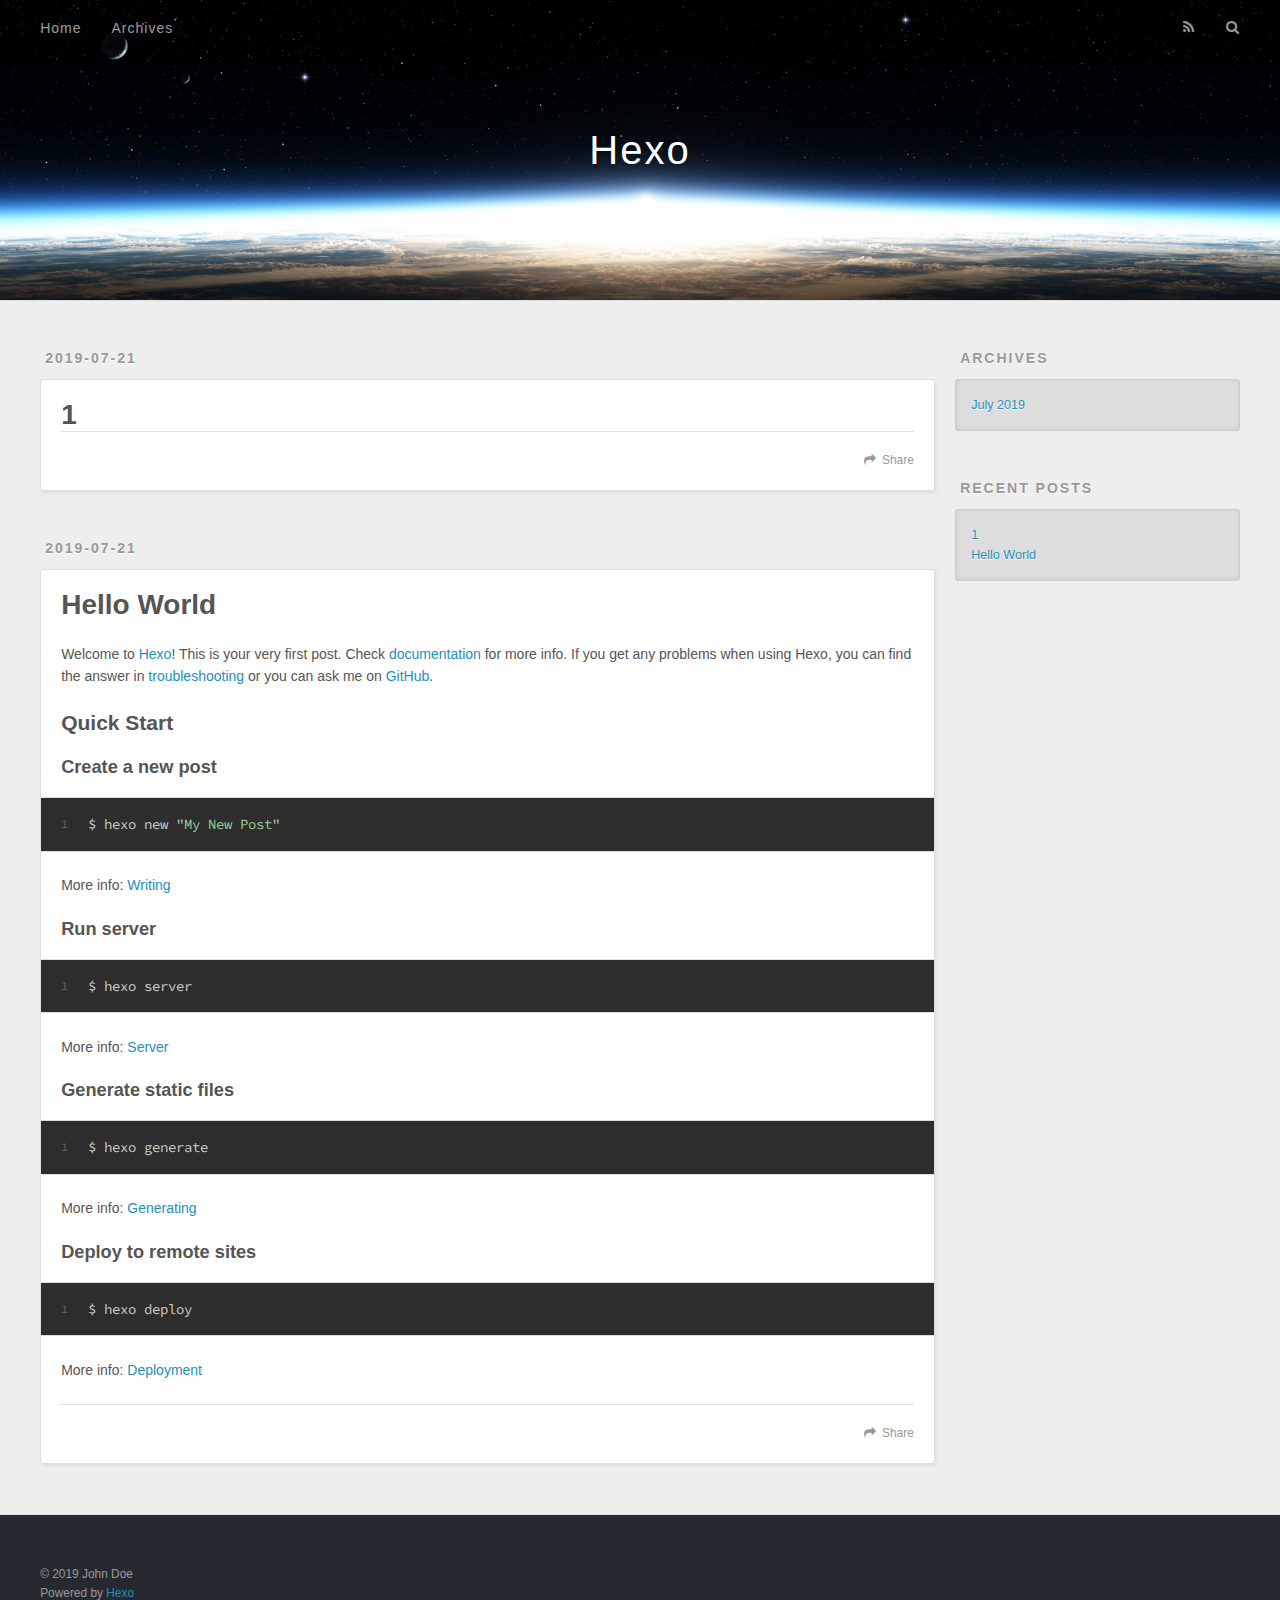
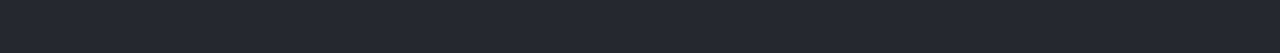
==== index.html @ 584a08cf "Site updated: 2019-07-21 16:31:45" ====
<!DOCTYPE html>
<html>
<head><meta name="generator" content="Hexo 3.9.0">
  <meta charset="utf-8">
  

  
  <title>Hexo</title>
  <meta name="viewport" content="width=device-width, initial-scale=1, maximum-scale=1">
  <meta property="og:type" content="website">
<meta property="og:title" content="Hexo">
<meta property="og:url" content="http://yoursite.com/index.html">
<meta property="og:site_name" content="Hexo">
<meta property="og:locale" content="default">
<meta name="twitter:card" content="summary">
<meta name="twitter:title" content="Hexo">
  
    <link rel="alternate" href="/atom.xml" title="Hexo" type="application/atom+xml">
  
  
    <link rel="icon" href="/favicon.png">
  
  
    <link href="//fonts.googleapis.com/css?family=Source+Code+Pro" rel="stylesheet" type="text/css">
  
  <link rel="stylesheet" href="/css/style.css">
</head>
</html>
<body>
  <div id="container">
    <div id="wrap">
      <header id="header">
  <div id="banner"></div>
  <div id="header-outer" class="outer">
    <div id="header-title" class="inner">
      <h1 id="logo-wrap">
        <a href="/" id="logo">Hexo</a>
      </h1>
      
    </div>
    <div id="header-inner" class="inner">
      <nav id="main-nav">
        <a id="main-nav-toggle" class="nav-icon"></a>
        
          <a class="main-nav-link" href="/">Home</a>
        
          <a class="main-nav-link" href="/archives">Archives</a>
        
      </nav>
      <nav id="sub-nav">
        
          <a id="nav-rss-link" class="nav-icon" href="/atom.xml" title="RSS Feed"></a>
        
        <a id="nav-search-btn" class="nav-icon" title="Search"></a>
      </nav>
      <div id="search-form-wrap">
        <form action="//google.com/search" method="get" accept-charset="UTF-8" class="search-form"><input type="search" name="q" class="search-form-input" placeholder="Search"><button type="submit" class="search-form-submit">&#xF002;</button><input type="hidden" name="sitesearch" value="http://yoursite.com"></form>
      </div>
    </div>
  </div>
</header>
      <div class="outer">
        <section id="main">
  
    <article id="post-1" class="article article-type-post" itemscope itemprop="blogPost">
  <div class="article-meta">
    <a href="/2019/07/21/1/" class="article-date">
  <time datetime="2019-07-21T07:38:34.000Z" itemprop="datePublished">2019-07-21</time>
</a>
    
  </div>
  <div class="article-inner">
    
    
      <header class="article-header">
        
  
    <h1 itemprop="name">
      <a class="article-title" href="/2019/07/21/1/">1</a>
    </h1>
  

      </header>
    
    <div class="article-entry" itemprop="articleBody">
      
        
      
    </div>
    <footer class="article-footer">
      <a data-url="http://yoursite.com/2019/07/21/1/" data-id="cjycpcwv50001m0vakihiy2eo" class="article-share-link">Share</a>
      
      
    </footer>
  </div>
  
</article>


  
    <article id="post-hello-world" class="article article-type-post" itemscope itemprop="blogPost">
  <div class="article-meta">
    <a href="/2019/07/21/hello-world/" class="article-date">
  <time datetime="2019-07-21T07:32:04.967Z" itemprop="datePublished">2019-07-21</time>
</a>
    
  </div>
  <div class="article-inner">
    
    
      <header class="article-header">
        
  
    <h1 itemprop="name">
      <a class="article-title" href="/2019/07/21/hello-world/">Hello World</a>
    </h1>
  

      </header>
    
    <div class="article-entry" itemprop="articleBody">
      
        <p>Welcome to <a href="https://hexo.io/" target="_blank" rel="noopener">Hexo</a>! This is your very first post. Check <a href="https://hexo.io/docs/" target="_blank" rel="noopener">documentation</a> for more info. If you get any problems when using Hexo, you can find the answer in <a href="https://hexo.io/docs/troubleshooting.html" target="_blank" rel="noopener">troubleshooting</a> or you can ask me on <a href="https://github.com/hexojs/hexo/issues" target="_blank" rel="noopener">GitHub</a>.</p>
<h2 id="Quick-Start"><a href="#Quick-Start" class="headerlink" title="Quick Start"></a>Quick Start</h2><h3 id="Create-a-new-post"><a href="#Create-a-new-post" class="headerlink" title="Create a new post"></a>Create a new post</h3><figure class="highlight bash"><table><tr><td class="gutter"><pre><span class="line">1</span><br></pre></td><td class="code"><pre><span class="line">$ hexo new <span class="string">"My New Post"</span></span><br></pre></td></tr></table></figure>

<p>More info: <a href="https://hexo.io/docs/writing.html" target="_blank" rel="noopener">Writing</a></p>
<h3 id="Run-server"><a href="#Run-server" class="headerlink" title="Run server"></a>Run server</h3><figure class="highlight bash"><table><tr><td class="gutter"><pre><span class="line">1</span><br></pre></td><td class="code"><pre><span class="line">$ hexo server</span><br></pre></td></tr></table></figure>

<p>More info: <a href="https://hexo.io/docs/server.html" target="_blank" rel="noopener">Server</a></p>
<h3 id="Generate-static-files"><a href="#Generate-static-files" class="headerlink" title="Generate static files"></a>Generate static files</h3><figure class="highlight bash"><table><tr><td class="gutter"><pre><span class="line">1</span><br></pre></td><td class="code"><pre><span class="line">$ hexo generate</span><br></pre></td></tr></table></figure>

<p>More info: <a href="https://hexo.io/docs/generating.html" target="_blank" rel="noopener">Generating</a></p>
<h3 id="Deploy-to-remote-sites"><a href="#Deploy-to-remote-sites" class="headerlink" title="Deploy to remote sites"></a>Deploy to remote sites</h3><figure class="highlight bash"><table><tr><td class="gutter"><pre><span class="line">1</span><br></pre></td><td class="code"><pre><span class="line">$ hexo deploy</span><br></pre></td></tr></table></figure>

<p>More info: <a href="https://hexo.io/docs/deployment.html" target="_blank" rel="noopener">Deployment</a></p>

      
    </div>
    <footer class="article-footer">
      <a data-url="http://yoursite.com/2019/07/21/hello-world/" data-id="cjycpcwuy0000m0va5mi8rbsn" class="article-share-link">Share</a>
      
      
    </footer>
  </div>
  
</article>


  


</section>
        
          <aside id="sidebar">
  
    

  
    

  
    
  
    
  <div class="widget-wrap">
    <h3 class="widget-title">Archives</h3>
    <div class="widget">
      <ul class="archive-list"><li class="archive-list-item"><a class="archive-list-link" href="/archives/2019/07/">July 2019</a></li></ul>
    </div>
  </div>


  
    
  <div class="widget-wrap">
    <h3 class="widget-title">Recent Posts</h3>
    <div class="widget">
      <ul>
        
          <li>
            <a href="/2019/07/21/1/">1</a>
          </li>
        
          <li>
            <a href="/2019/07/21/hello-world/">Hello World</a>
          </li>
        
      </ul>
    </div>
  </div>

  
</aside>
        
      </div>
      <footer id="footer">
  
  <div class="outer">
    <div id="footer-info" class="inner">
      &copy; 2019 John Doe<br>
      Powered by <a href="http://hexo.io/" target="_blank">Hexo</a>
    </div>
  </div>
</footer>
    </div>
    <nav id="mobile-nav">
  
    <a href="/" class="mobile-nav-link">Home</a>
  
    <a href="/archives" class="mobile-nav-link">Archives</a>
  
</nav>
    

<script src="//ajax.googleapis.com/ajax/libs/jquery/2.0.3/jquery.min.js"></script>


  <link rel="stylesheet" href="/fancybox/jquery.fancybox.css">
  <script src="/fancybox/jquery.fancybox.pack.js"></script>


<script src="/js/script.js"></script>



  </div>
</body>
</html>
---- css/style.css ----
body {
  width: 100%;
}
body:before,
body:after {
  content: "";
  display: table;
}
body:after {
  clear: both;
}
html,
body,
div,
span,
applet,
object,
iframe,
h1,
h2,
h3,
h4,
h5,
h6,
p,
blockquote,
pre,
a,
abbr,
acronym,
address,
big,
cite,
code,
del,
dfn,
em,
img,
ins,
kbd,
q,
s,
samp,
small,
strike,
strong,
sub,
sup,
tt,
var,
dl,
dt,
dd,
ol,
ul,
li,
fieldset,
form,
label,
legend,
table,
caption,
tbody,
tfoot,
thead,
tr,
th,
td {
  margin: 0;
  padding: 0;
  border: 0;
  outline: 0;
  font-weight: inherit;
  font-style: inherit;
  font-family: inherit;
  font-size: 100%;
  vertical-align: baseline;
}
body {
  line-height: 1;
  color: #000;
  background: #fff;
}
ol,
ul {
  list-style: none;
}
table {
  border-collapse: separate;
  border-spacing: 0;
  vertical-align: middle;
}
caption,
th,
td {
  text-align: left;
  font-weight: normal;
  vertical-align: middle;
}
a img {
  border: none;
}
input,
button {
  margin: 0;
  padding: 0;
}
input::-moz-focus-inner,
button::-moz-focus-inner {
  border: 0;
  padding: 0;
}
@font-face {
  font-family: FontAwesome;
  font-style: normal;
  font-weight: normal;
  src: url("fonts/fontawesome-webfont.eot?v=#4.0.3");
  src: url("fonts/fontawesome-webfont.eot?#iefix&v=#4.0.3") format("embedded-opentype"), url("fonts/fontawesome-webfont.woff?v=#4.0.3") format("woff"), url("fonts/fontawesome-webfont.ttf?v=#4.0.3") format("truetype"), url("fonts/fontawesome-webfont.svg#fontawesomeregular?v=#4.0.3") format("svg");
}
html,
body,
#container {
  height: 100%;
}
body {
  background: #eee;
  font: 14px -apple-system, BlinkMacSystemFont, "Segoe UI", "Roboto", "Oxygen", "Ubuntu", "Cantarell", "Fira Sans", "Droid Sans", "Helvetica Neue", sans-serif;
  -webkit-text-size-adjust: 100%;
}
.outer {
  max-width: 1220px;
  margin: 0 auto;
  padding: 0 20px;
}
.outer:before,
.outer:after {
  content: "";
  display: table;
}
.outer:after {
  clear: both;
}
.inner {
  display: inline;
  float: left;
  width: 98.33333333333333%;
  margin: 0 0.833333333333333%;
}
.left,
.alignleft {
  float: left;
}
.right,
.alignright {
  float: right;
}
.clear {
  clear: both;
}
#container {
  position: relative;
}
.mobile-nav-on {
  overflow: hidden;
}
#wrap {
  height: 100%;
  width: 100%;
  position: absolute;
  top: 0;
  left: 0;
  -webkit-transition: 0.2s ease-out;
  -moz-transition: 0.2s ease-out;
  -ms-transition: 0.2s ease-out;
  transition: 0.2s ease-out;
  z-index: 1;
  background: #eee;
}
.mobile-nav-on #wrap {
  left: 280px;
}
@media screen and (min-width: 768px) {
  #main {
    display: inline;
    float: left;
    width: 73.33333333333333%;
    margin: 0 0.833333333333333%;
  }
}
.article-date,
.article-category-link,
.archive-year,
.widget-title {
  text-decoration: none;
  text-transform: uppercase;
  letter-spacing: 2px;
  color: #999;
  margin-bottom: 1em;
  margin-left: 5px;
  line-height: 1em;
  text-shadow: 0 1px #fff;
  font-weight: bold;
}
.article-inner,
.archive-article-inner {
  background: #fff;
  -webkit-box-shadow: 1px 2px 3px #ddd;
  box-shadow: 1px 2px 3px #ddd;
  border: 1px solid #ddd;
  border-radius: 3px;
}
.article-entry h1,
.widget h1 {
  font-size: 2em;
}
.article-entry h2,
.widget h2 {
  font-size: 1.5em;
}
.article-entry h3,
.widget h3 {
  font-size: 1.3em;
}
.article-entry h4,
.widget h4 {
  font-size: 1.2em;
}
.article-entry h5,
.widget h5 {
  font-size: 1em;
}
.article-entry h6,
.widget h6 {
  font-size: 1em;
  color: #999;
}
.article-entry hr,
.widget hr {
  border: 1px dashed #ddd;
}
.article-entry strong,
.widget strong {
  font-weight: bold;
}
.article-entry em,
.widget em,
.article-entry cite,
.widget cite {
  font-style: italic;
}
.article-entry sup,
.widget sup,
.article-entry sub,
.widget sub {
  font-size: 0.75em;
  line-height: 0;
  position: relative;
  vertical-align: baseline;
}
.article-entry sup,
.widget sup {
  top: -0.5em;
}
.article-entry sub,
.widget sub {
  bottom: -0.2em;
}
.article-entry small,
.widget small {
  font-size: 0.85em;
}
.article-entry acronym,
.widget acronym,
.article-entry abbr,
.widget abbr {
  border-bottom: 1px dotted;
}
.article-entry ul,
.widget ul,
.article-entry ol,
.widget ol,
.article-entry dl,
.widget dl {
  margin: 0 20px;
  line-height: 1.6em;
}
.article-entry ul ul,
.widget ul ul,
.article-entry ol ul,
.widget ol ul,
.article-entry ul ol,
.widget ul ol,
.article-entry ol ol,
.widget ol ol {
  margin-top: 0;
  margin-bottom: 0;
}
.article-entry ul,
.widget ul {
  list-style: disc;
}
.article-entry ol,
.widget ol {
  list-style: decimal;
}
.article-entry dt,
.widget dt {
  font-weight: bold;
}
#header {
  height: 300px;
  position: relative;
  border-bottom: 1px solid #ddd;
}
#header:before,
#header:after {
  content: "";
  position: absolute;
  left: 0;
  right: 0;
  height: 40px;
}
#header:before {
  top: 0;
  background: -webkit-linear-gradient(rgba(0,0,0,0.2), transparent);
  background: -moz-linear-gradient(rgba(0,0,0,0.2), transparent);
  background: -ms-linear-gradient(rgba(0,0,0,0.2), transparent);
  background: linear-gradient(rgba(0,0,0,0.2), transparent);
}
#header:after {
  bottom: 0;
  background: -webkit-linear-gradient(transparent, rgba(0,0,0,0.2));
  background: -moz-linear-gradient(transparent, rgba(0,0,0,0.2));
  background: -ms-linear-gradient(transparent, rgba(0,0,0,0.2));
  background: linear-gradient(transparent, rgba(0,0,0,0.2));
}
#header-outer {
  height: 100%;
  position: relative;
}
#header-inner {
  position: relative;
  overflow: hidden;
}
#banner {
  position: absolute;
  top: 0;
  left: 0;
  width: 100%;
  height: 100%;
  background: url("images/banner.jpg") center #000;
  -webkit-background-size: cover;
  -moz-background-size: cover;
  background-size: cover;
  z-index: -1;
}
#header-title {
  text-align: center;
  height: 40px;
  position: absolute;
  top: 50%;
  left: 0;
  margin-top: -20px;
}
#logo,
#subtitle {
  text-decoration: none;
  color: #fff;
  font-weight: 300;
  text-shadow: 0 1px 4px rgba(0,0,0,0.3);
}
#logo {
  font-size: 40px;
  line-height: 40px;
  letter-spacing: 2px;
}
#subtitle {
  font-size: 16px;
  line-height: 16px;
  letter-spacing: 1px;
}
#subtitle-wrap {
  margin-top: 16px;
}
#main-nav {
  float: left;
  margin-left: -15px;
}
.nav-icon,
.main-nav-link {
  float: left;
  color: #fff;
  opacity: 0.6;
  text-decoration: none;
  text-shadow: 0 1px rgba(0,0,0,0.2);
  -webkit-transition: opacity 0.2s;
  -moz-transition: opacity 0.2s;
  -ms-transition: opacity 0.2s;
  transition: opacity 0.2s;
  display: block;
  padding: 20px 15px;
}
.nav-icon:hover,
.main-nav-link:hover {
  opacity: 1;
}
.nav-icon {
  font-family: FontAwesome;
  text-align: center;
  font-size: 14px;
  width: 14px;
  height: 14px;
  padding: 20px 15px;
  position: relative;
  cursor: pointer;
}
.main-nav-link {
  font-weight: 300;
  letter-spacing: 1px;
}
@media screen and (max-width: 479px) {
  .main-nav-link {
    display: none;
  }
}
#main-nav-toggle {
  display: none;
}
#main-nav-toggle:before {
  content: "\f0c9";
}
@media screen and (max-width: 479px) {
  #main-nav-toggle {
    display: block;
  }
}
#sub-nav {
  float: right;
  margin-right: -15px;
}
#nav-rss-link:before {
  content: "\f09e";
}
#nav-search-btn:before {
  content: "\f002";
}
#search-form-wrap {
  position: absolute;
  top: 15px;
  width: 150px;
  height: 30px;
  right: -150px;
  opacity: 0;
  -webkit-transition: 0.2s ease-out;
  -moz-transition: 0.2s ease-out;
  -ms-transition: 0.2s ease-out;
  transition: 0.2s ease-out;
}
#search-form-wrap.on {
  opacity: 1;
  right: 0;
}
@media screen and (max-width: 479px) {
  #search-form-wrap {
    width: 100%;
    right: -100%;
  }
}
.search-form {
  position: absolute;
  top: 0;
  left: 0;
  right: 0;
  background: #fff;
  padding: 5px 15px;
  border-radius: 15px;
  -webkit-box-shadow: 0 0 10px rgba(0,0,0,0.3);
  box-shadow: 0 0 10px rgba(0,0,0,0.3);
}
.search-form-input {
  border: none;
  background: none;
  color: #555;
  width: 100%;
  font: 13px -apple-system, BlinkMacSystemFont, "Segoe UI", "Roboto", "Oxygen", "Ubuntu", "Cantarell", "Fira Sans", "Droid Sans", "Helvetica Neue", sans-serif;
  outline: none;
}
.search-form-input::-webkit-search-results-decoration,
.search-form-input::-webkit-search-cancel-button {
  -webkit-appearance: none;
}
.search-form-submit {
  position: absolute;
  top: 50%;
  right: 10px;
  margin-top: -7px;
  font: 13px FontAwesome;
  border: none;
  background: none;
  color: #bbb;
  cursor: pointer;
}
.search-form-submit:hover,
.search-form-submit:focus {
  color: #777;
}
.article {
  margin: 50px 0;
}
.article-inner {
  overflow: hidden;
}
.article-meta:before,
.article-meta:after {
  content: "";
  display: table;
}
.article-meta:after {
  clear: both;
}
.article-date {
  float: left;
}
.article-category {
  float: left;
  line-height: 1em;
  color: #ccc;
  text-shadow: 0 1px #fff;
  margin-left: 8px;
}
.article-category:before {
  content: "\2022";
}
.article-category-link {
  margin: 0 12px 1em;
}
.article-header {
  padding: 20px 20px 0;
}
.article-title {
  text-decoration: none;
  font-size: 2em;
  font-weight: bold;
  color: #555;
  line-height: 1.1em;
  -webkit-transition: color 0.2s;
  -moz-transition: color 0.2s;
  -ms-transition: color 0.2s;
  transition: color 0.2s;
}
a.article-title:hover {
  color: #258fb8;
}
.article-entry {
  color: #555;
  padding: 0 20px;
}
.article-entry:before,
.article-entry:after {
  content: "";
  display: table;
}
.article-entry:after {
  clear: both;
}
.article-entry p,
.article-entry table {
  line-height: 1.6em;
  margin: 1.6em 0;
}
.article-entry h1,
.article-entry h2,
.article-entry h3,
.article-entry h4,
.article-entry h5,
.article-entry h6 {
  font-weight: bold;
}
.article-entry h1,
.article-entry h2,
.article-entry h3,
.article-entry h4,
.article-entry h5,
.article-entry h6 {
  line-height: 1.1em;
  margin: 1.1em 0;
}
.article-entry a {
  color: #258fb8;
  text-decoration: none;
}
.article-entry a:hover {
  text-decoration: underline;
}
.article-entry ul,
.article-entry ol,
.article-entry dl {
  margin-top: 1.6em;
  margin-bottom: 1.6em;
}
.article-entry img,
.article-entry video {
  max-width: 100%;
  height: auto;
  display: block;
  margin: auto;
}
.article-entry iframe {
  border: none;
}
.article-entry table {
  width: 100%;
  border-collapse: collapse;
  border-spacing: 0;
}
.article-entry th {
  font-weight: bold;
  border-bottom: 3px solid #ddd;
  padding-bottom: 0.5em;
}
.article-entry td {
  border-bottom: 1px solid #ddd;
  padding: 10px 0;
}
.article-entry blockquote {
  font-family: Georgia, "Times New Roman", serif;
  font-size: 1.4em;
  margin: 1.6em 20px;
  text-align: center;
}
.article-entry blockquote footer {
  font-size: 14px;
  margin: 1.6em 0;
  font-family: -apple-system, BlinkMacSystemFont, "Segoe UI", "Roboto", "Oxygen", "Ubuntu", "Cantarell", "Fira Sans", "Droid Sans", "Helvetica Neue", sans-serif;
}
.article-entry blockquote footer cite:before {
  content: "—";
  padding: 0 0.5em;
}
.article-entry .pullquote {
  text-align: left;
  width: 45%;
  margin: 0;
}
.article-entry .pullquote.left {
  margin-left: 0.5em;
  margin-right: 1em;
}
.article-entry .pullquote.right {
  margin-right: 0.5em;
  margin-left: 1em;
}
.article-entry .caption {
  color: #999;
  display: block;
  font-size: 0.9em;
  margin-top: 0.5em;
  position: relative;
  text-align: center;
}
.article-entry .video-container {
  position: relative;
  padding-top: 56.25%;
  height: 0;
  overflow: hidden;
}
.article-entry .video-container iframe,
.article-entry .video-container object,
.article-entry .video-container embed {
  position: absolute;
  top: 0;
  left: 0;
  width: 100%;
  height: 100%;
  margin-top: 0;
}
.article-more-link a {
  display: inline-block;
  line-height: 1em;
  padding: 6px 15px;
  border-radius: 15px;
  background: #eee;
  color: #999;
  text-shadow: 0 1px #fff;
  text-decoration: none;
}
.article-more-link a:hover {
  background: #258fb8;
  color: #fff;
  text-decoration: none;
  text-shadow: 0 1px #1e7293;
}
.article-footer {
  font-size: 0.85em;
  line-height: 1.6em;
  border-top: 1px solid #ddd;
  padding-top: 1.6em;
  margin: 0 20px 20px;
}
.article-footer:before,
.article-footer:after {
  content: "";
  display: table;
}
.article-footer:after {
  clear: both;
}
.article-footer a {
  color: #999;
  text-decoration: none;
}
.article-footer a:hover {
  color: #555;
}
.article-tag-list-item {
  float: left;
  margin-right: 10px;
}
.article-tag-list-link:before {
  content: "#";
}
.article-comment-link {
  float: right;
}
.article-comment-link:before {
  content: "\f075";
  font-family: FontAwesome;
  padding-right: 8px;
}
.article-share-link {
  cursor: pointer;
  float: right;
  margin-left: 20px;
}
.article-share-link:before {
  content: "\f064";
  font-family: FontAwesome;
  padding-right: 6px;
}
#article-nav {
  position: relative;
}
#article-nav:before,
#article-nav:after {
  content: "";
  display: table;
}
#article-nav:after {
  clear: both;
}
@media screen and (min-width: 768px) {
  #article-nav {
    margin: 50px 0;
  }
  #article-nav:before {
    width: 8px;
    height: 8px;
    position: absolute;
    top: 50%;
    left: 50%;
    margin-top: -4px;
    margin-left: -4px;
    content: "";
    border-radius: 50%;
    background: #ddd;
    -webkit-box-shadow: 0 1px 2px #fff;
    box-shadow: 0 1px 2px #fff;
  }
}
.article-nav-link-wrap {
  text-decoration: none;
  text-shadow: 0 1px #fff;
  color: #999;
  -webkit-box-sizing: border-box;
  -moz-box-sizing: border-box;
  box-sizing: border-box;
  margin-top: 50px;
  text-align: center;
  display: block;
}
.article-nav-link-wrap:hover {
  color: #555;
}
@media screen and (min-width: 768px) {
  .article-nav-link-wrap {
    width: 50%;
    margin-top: 0;
  }
}
@media screen and (min-width: 768px) {
  #article-nav-newer {
    float: left;
    text-align: right;
    padding-right: 20px;
  }
}
@media screen and (min-width: 768px) {
  #article-nav-older {
    float: right;
    text-align: left;
    padding-left: 20px;
  }
}
.article-nav-caption {
  text-transform: uppercase;
  letter-spacing: 2px;
  color: #ddd;
  line-height: 1em;
  font-weight: bold;
}
#article-nav-newer .article-nav-caption {
  margin-right: -2px;
}
.article-nav-title {
  font-size: 0.85em;
  line-height: 1.6em;
  margin-top: 0.5em;
}
.article-share-box {
  position: absolute;
  display: none;
  background: #fff;
  -webkit-box-shadow: 1px 2px 10px rgba(0,0,0,0.2);
  box-shadow: 1px 2px 10px rgba(0,0,0,0.2);
  border-radius: 3px;
  margin-left: -145px;
  overflow: hidden;
  z-index: 1;
}
.article-share-box.on {
  display: block;
}
.article-share-input {
  width: 100%;
  background: none;
  -webkit-box-sizing: border-box;
  -moz-box-sizing: border-box;
  box-sizing: border-box;
  font: 14px -apple-system, BlinkMacSystemFont, "Segoe UI", "Roboto", "Oxygen", "Ubuntu", "Cantarell", "Fira Sans", "Droid Sans", "Helvetica Neue", sans-serif;
  padding: 0 15px;
  color: #555;
  outline: none;
  border: 1px solid #ddd;
  border-radius: 3px 3px 0 0;
  height: 36px;
  line-height: 36px;
}
.article-share-links {
  background: #eee;
}
.article-share-links:before,
.article-share-links:after {
  content: "";
  display: table;
}
.article-share-links:after {
  clear: both;
}
.article-share-twitter,
.article-share-facebook,
.article-share-pinterest,
.article-share-google {
  width: 50px;
  height: 36px;
  display: block;
  float: left;
  position: relative;
  color: #999;
  text-shadow: 0 1px #fff;
}
.article-share-twitter:before,
.article-share-facebook:before,
.article-share-pinterest:before,
.article-share-google:before {
  font-size: 20px;
  font-family: FontAwesome;
  width: 20px;
  height: 20px;
  position: absolute;
  top: 50%;
  left: 50%;
  margin-top: -10px;
  margin-left: -10px;
  text-align: center;
}
.article-share-twitter:hover,
.article-share-facebook:hover,
.article-share-pinterest:hover,
.article-share-google:hover {
  color: #fff;
}
.article-share-twitter:before {
  content: "\f099";
}
.article-share-twitter:hover {
  background: #00aced;
  text-shadow: 0 1px #008abe;
}
.article-share-facebook:before {
  content: "\f09a";
}
.article-share-facebook:hover {
  background: #3b5998;
  text-shadow: 0 1px #2f477a;
}
.article-share-pinterest:before {
  content: "\f0d2";
}
.article-share-pinterest:hover {
  background: #cb2027;
  text-shadow: 0 1px #a21a1f;
}
.article-share-google:before {
  content: "\f0d5";
}
.article-share-google:hover {
  background: #dd4b39;
  text-shadow: 0 1px #be3221;
}
.article-gallery {
  background: #000;
  position: relative;
}
.article-gallery-photos {
  position: relative;
  overflow: hidden;
}
.article-gallery-img {
  display: none;
  max-width: 100%;
}
.article-gallery-img:first-child {
  display: block;
}
.article-gallery-img.loaded {
  position: absolute;
  display: block;
}
.article-gallery-img img {
  display: block;
  max-width: 100%;
  margin: 0 auto;
}
#comments {
  background: #fff;
  -webkit-box-shadow: 1px 2px 3px #ddd;
  box-shadow: 1px 2px 3px #ddd;
  padding: 20px;
  border: 1px solid #ddd;
  border-radius: 3px;
  margin: 50px 0;
}
#comments a {
  color: #258fb8;
}
.archives-wrap {
  margin: 50px 0;
}
.archives:before,
.archives:after {
  content: "";
  display: table;
}
.archives:after {
  clear: both;
}
.archive-year-wrap {
  margin-bottom: 1em;
}
.archives {
  -webkit-column-gap: 10px;
  -moz-column-gap: 10px;
  column-gap: 10px;
}
@media screen and (min-width: 480px) and (max-width: 767px) {
  .archives {
    -webkit-column-count: 2;
    -moz-column-count: 2;
    column-count: 2;
  }
}
@media screen and (min-width: 768px) {
  .archives {
    -webkit-column-count: 3;
    -moz-column-count: 3;
    column-count: 3;
  }
}
.archive-article {
  -webkit-column-break-inside: avoid;
  page-break-inside: avoid;
  overflow: hidden;
  break-inside: avoid-column;
}
.archive-article-inner {
  padding: 10px;
  margin-bottom: 15px;
}
.archive-article-title {
  text-decoration: none;
  font-weight: bold;
  color: #555;
  -webkit-transition: color 0.2s;
  -moz-transition: color 0.2s;
  -ms-transition: color 0.2s;
  transition: color 0.2s;
  line-height: 1.6em;
}
.archive-article-title:hover {
  color: #258fb8;
}
.archive-article-footer {
  margin-top: 1em;
}
.archive-article-date {
  color: #999;
  text-decoration: none;
  font-size: 0.85em;
  line-height: 1em;
  margin-bottom: 0.5em;
  display: block;
}
#page-nav {
  margin: 50px auto;
  background: #fff;
  -webkit-box-shadow: 1px 2px 3px #ddd;
  box-shadow: 1px 2px 3px #ddd;
  border: 1px solid #ddd;
  border-radius: 3px;
  text-align: center;
  color: #999;
  overflow: hidden;
}
#page-nav:before,
#page-nav:after {
  content: "";
  display: table;
}
#page-nav:after {
  clear: both;
}
#page-nav a,
#page-nav span {
  padding: 10px 20px;
  line-height: 1;
  height: 2ex;
}
#page-nav a {
  color: #999;
  text-decoration: none;
}
#page-nav a:hover {
  background: #999;
  color: #fff;
}
#page-nav .prev {
  float: left;
}
#page-nav .next {
  float: right;
}
#page-nav .page-number {
  display: inline-block;
}
@media screen and (max-width: 479px) {
  #page-nav .page-number {
    display: none;
  }
}
#page-nav .current {
  color: #555;
  font-weight: bold;
}
#page-nav .space {
  color: #ddd;
}
#footer {
  background: #262a30;
  padding: 50px 0;
  border-top: 1px solid #ddd;
  color: #999;
}
#footer a {
  color: #258fb8;
  text-decoration: none;
}
#footer a:hover {
  text-decoration: underline;
}
#footer-info {
  line-height: 1.6em;
  font-size: 0.85em;
}
.article-entry pre,
.article-entry .highlight {
  background: #2d2d2d;
  margin: 0 -20px;
  padding: 15px 20px;
  border-style: solid;
  border-color: #ddd;
  border-width: 1px 0;
  overflow: auto;
  color: #ccc;
  line-height: 22.400000000000002px;
}
.article-entry .highlight .gutter pre,
.article-entry .gist .gist-file .gist-data .line-numbers {
  color: #666;
  font-size: 0.85em;
}
.article-entry pre,
.article-entry code {
  font-family: "Source Code Pro", Consolas, Monaco, Menlo, Consolas, monospace;
}
.article-entry code {
  background: #eee;
  text-shadow: 0 1px #fff;
  padding: 0 0.3em;
}
.article-entry pre code {
  background: none;
  text-shadow: none;
  padding: 0;
}
.article-entry .highlight pre {
  border: none;
  margin: 0;
  padding: 0;
}
.article-entry .highlight table {
  margin: 0;
  width: auto;
}
.article-entry .highlight td {
  border: none;
  padding: 0;
}
.article-entry .highlight figcaption {
  font-size: 0.85em;
  color: #999;
  line-height: 1em;
  margin-bottom: 1em;
}
.article-entry .highlight figcaption:before,
.article-entry .highlight figcaption:after {
  content: "";
  display: table;
}
.article-entry .highlight figcaption:after {
  clear: both;
}
.article-entry .highlight figcaption a {
  float: right;
}
.article-entry .highlight .gutter pre {
  text-align: right;
  padding-right: 20px;
}
.article-entry .highlight .line {
  height: 22.400000000000002px;
}
.article-entry .highlight .line.marked {
  background: #515151;
}
.article-entry .gist {
  margin: 0 -20px;
  border-style: solid;
  border-color: #ddd;
  border-width: 1px 0;
  background: #2d2d2d;
  padding: 15px 20px 15px 0;
}
.article-entry .gist .gist-file {
  border: none;
  font-family: "Source Code Pro", Consolas, Monaco, Menlo, Consolas, monospace;
  margin: 0;
}
.article-entry .gist .gist-file .gist-data {
  background: none;
  border: none;
}
.article-entry .gist .gist-file .gist-data .line-numbers {
  background: none;
  border: none;
  padding: 0 20px 0 0;
}
.article-entry .gist .gist-file .gist-data .line-data {
  padding: 0 !important;
}
.article-entry .gist .gist-file .highlight {
  margin: 0;
  padding: 0;
  border: none;
}
.article-entry .gist .gist-file .gist-meta {
  background: #2d2d2d;
  color: #999;
  font: 0.85em -apple-system, BlinkMacSystemFont, "Segoe UI", "Roboto", "Oxygen", "Ubuntu", "Cantarell", "Fira Sans", "Droid Sans", "Helvetica Neue", sans-serif;
  text-shadow: 0 0;
  padding: 0;
  margin-top: 1em;
  margin-left: 20px;
}
.article-entry .gist .gist-file .gist-meta a {
  color: #258fb8;
  font-weight: normal;
}
.article-entry .gist .gist-file .gist-meta a:hover {
  text-decoration: underline;
}
pre .comment,
pre .title {
  color: #999;
}
pre .variable,
pre .attribute,
pre .tag,
pre .regexp,
pre .ruby .constant,
pre .xml .tag .title,
pre .xml .pi,
pre .xml .doctype,
pre .html .doctype,
pre .css .id,
pre .css .class,
pre .css .pseudo {
  color: #f2777a;
}
pre .number,
pre .preprocessor,
pre .built_in,
pre .literal,
pre .params,
pre .constant {
  color: #f99157;
}
pre .class,
pre .ruby .class .title,
pre .css .rules .attribute {
  color: #9c9;
}
pre .string,
pre .value,
pre .inheritance,
pre .header,
pre .ruby .symbol,
pre .xml .cdata {
  color: #9c9;
}
pre .css .hexcolor {
  color: #6cc;
}
pre .function,
pre .python .decorator,
pre .python .title,
pre .ruby .function .title,
pre .ruby .title .keyword,
pre .perl .sub,
pre .javascript .title,
pre .coffeescript .title {
  color: #69c;
}
pre .keyword,
pre .javascript .function {
  color: #c9c;
}
@media screen and (max-width: 479px) {
  #mobile-nav {
    position: absolute;
    top: 0;
    left: 0;
    width: 280px;
    height: 100%;
    background: #191919;
    border-right: 1px solid #fff;
  }
}
@media screen and (max-width: 479px) {
  .mobile-nav-link {
    display: block;
    color: #999;
    text-decoration: none;
    padding: 15px 20px;
    font-weight: bold;
  }
  .mobile-nav-link:hover {
    color: #fff;
  }
}
@media screen and (min-width: 768px) {
  #sidebar {
    display: inline;
    float: left;
    width: 23.333333333333332%;
    margin: 0 0.833333333333333%;
  }
}
.widget-wrap {
  margin: 50px 0;
}
.widget {
  color: #777;
  text-shadow: 0 1px #fff;
  background: #ddd;
  -webkit-box-shadow: 0 -1px 4px #ccc inset;
  box-shadow: 0 -1px 4px #ccc inset;
  border: 1px solid #ccc;
  padding: 15px;
  border-radius: 3px;
}
.widget a {
  color: #258fb8;
  text-decoration: none;
}
.widget a:hover {
  text-decoration: underline;
}
.widget ul ul,
.widget ol ul,
.widget dl ul,
.widget ul ol,
.widget ol ol,
.widget dl ol,
.widget ul dl,
.widget ol dl,
.widget dl dl {
  margin-left: 15px;
  list-style: disc;
}
.widget {
  line-height: 1.6em;
  word-wrap: break-word;
  font-size: 0.9em;
}
.widget ul,
.widget ol {
  list-style: none;
  margin: 0;
}
.widget ul ul,
.widget ol ul,
.widget ul ol,
.widget ol ol {
  margin: 0 20px;
}
.widget ul ul,
.widget ol ul {
  list-style: disc;
}
.widget ul ol,
.widget ol ol {
  list-style: decimal;
}
.category-list-count,
.tag-list-count,
.archive-list-count {
  padding-left: 5px;
  color: #999;
  font-size: 0.85em;
}
.category-list-count:before,
.tag-list-count:before,
.archive-list-count:before {
  content: "(";
}
.category-list-count:after,
.tag-list-count:after,
.archive-list-count:after {
  content: ")";
}
.tagcloud a {
  margin-right: 5px;
  display: inline-block;
}
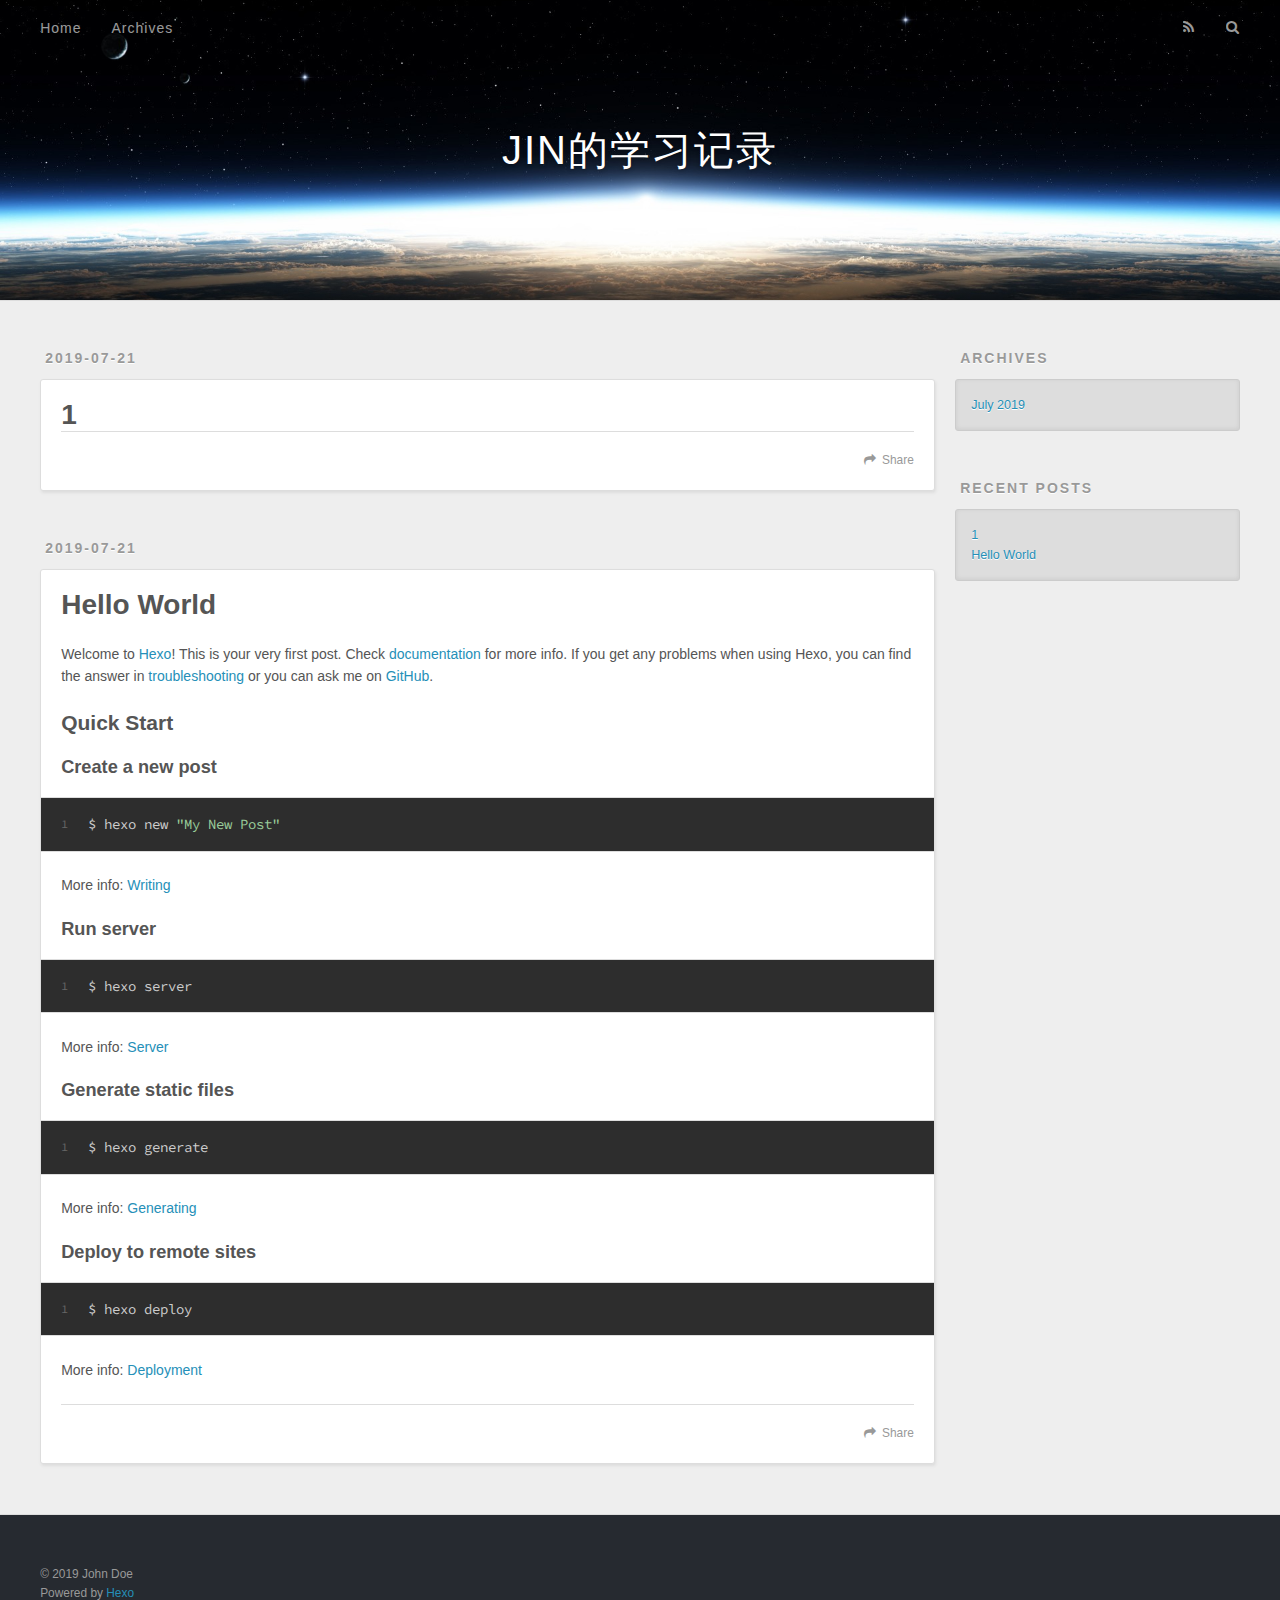
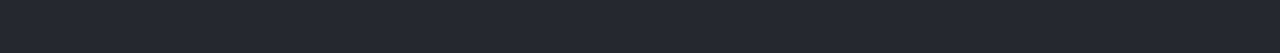
==== commit c93f8f9a: "Site updated: 2019-07-21 16:53:58" ====
--- a/index.html
+++ b/index.html
@@ -5,17 +5,17 @@
   
 
   
-  <title>Hexo</title>
+  <title>JIN的学习记录</title>
   <meta name="viewport" content="width=device-width, initial-scale=1, maximum-scale=1">
   <meta property="og:type" content="website">
-<meta property="og:title" content="Hexo">
+<meta property="og:title" content="JIN的学习记录">
 <meta property="og:url" content="http://yoursite.com/index.html">
-<meta property="og:site_name" content="Hexo">
+<meta property="og:site_name" content="JIN的学习记录">
 <meta property="og:locale" content="default">
 <meta name="twitter:card" content="summary">
-<meta name="twitter:title" content="Hexo">
-  
-    <link rel="alternate" href="/atom.xml" title="Hexo" type="application/atom+xml">
+<meta name="twitter:title" content="JIN的学习记录">
+  
+    <link rel="alternate" href="/atom.xml" title="JIN的学习记录" type="application/atom+xml">
   
   
     <link rel="icon" href="/favicon.png">
@@ -34,7 +34,7 @@
   <div id="header-outer" class="outer">
     <div id="header-title" class="inner">
       <h1 id="logo-wrap">
-        <a href="/" id="logo">Hexo</a>
+        <a href="/" id="logo">JIN的学习记录</a>
       </h1>
       
     </div>
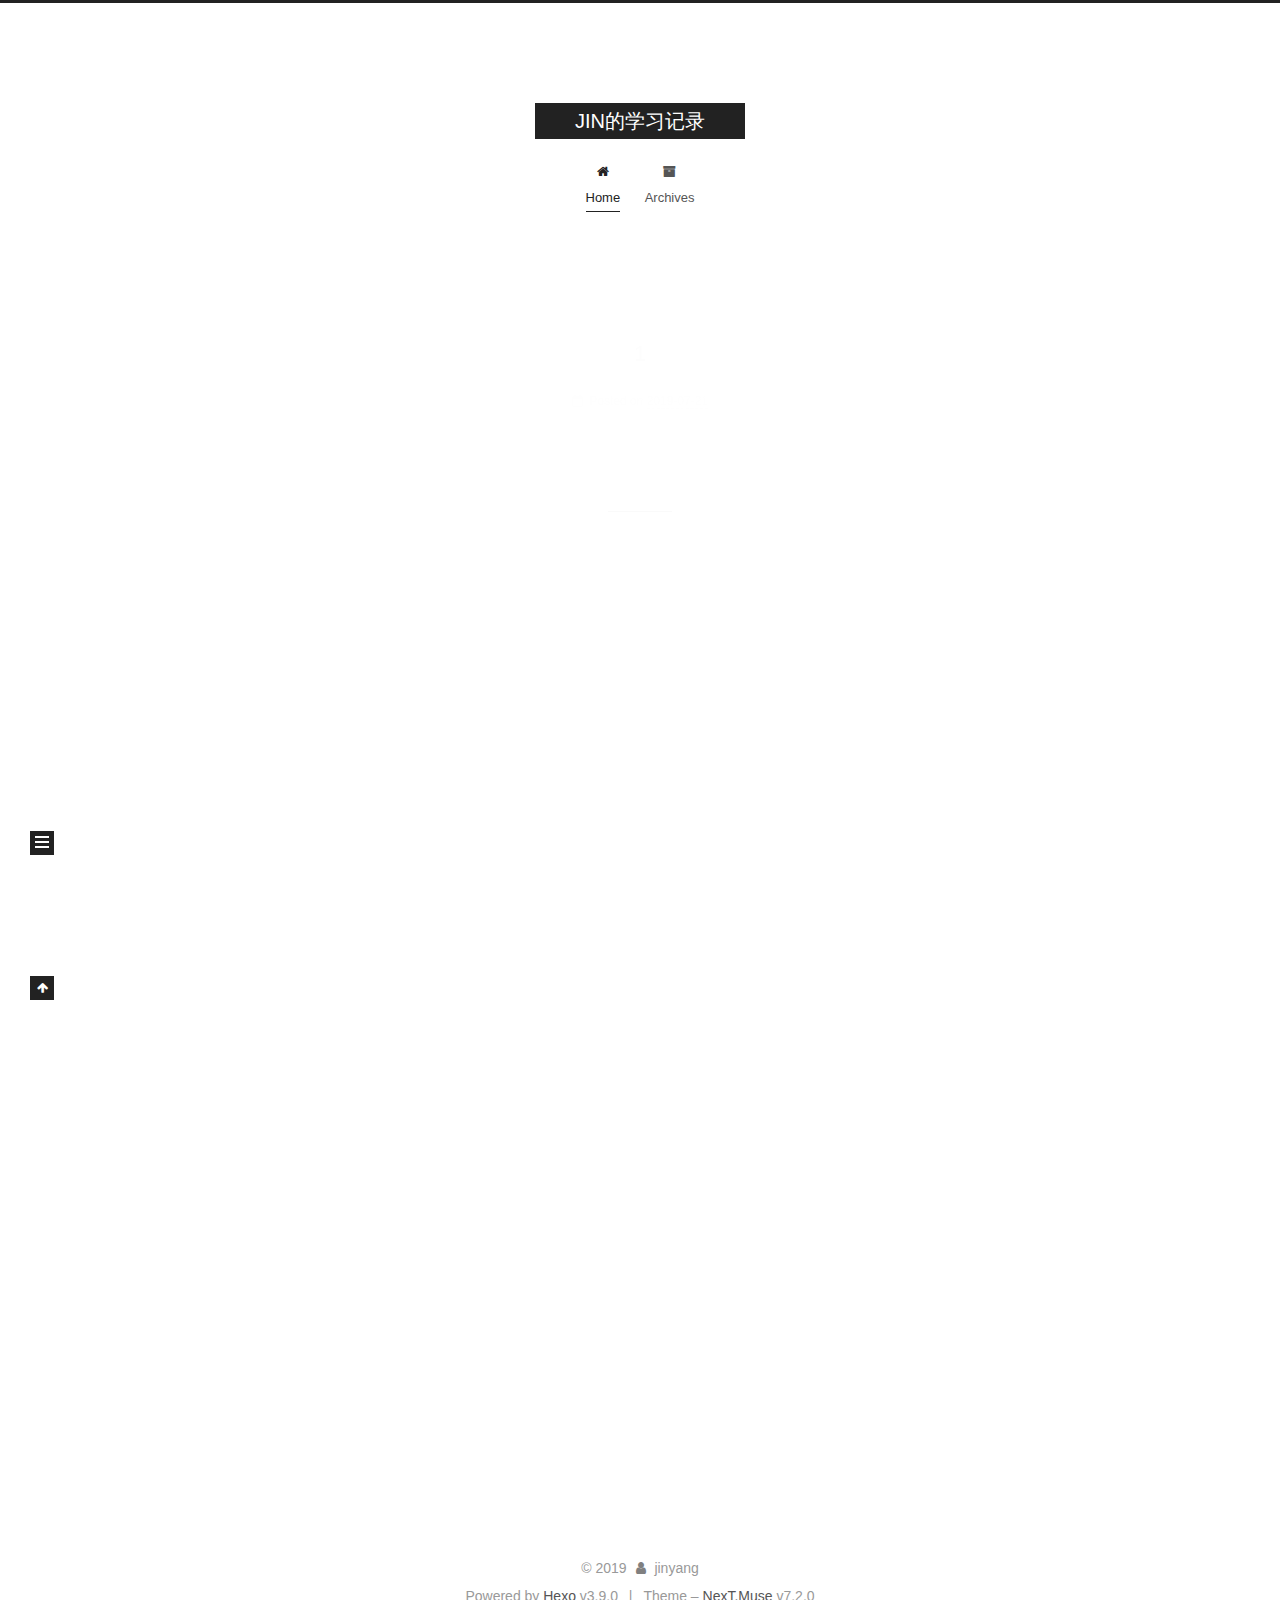
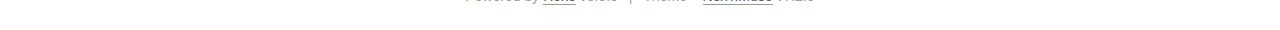
==== commit ef9b8764: "Site updated: 2019-07-21 17:11:17" ====
--- a/index.html
+++ b/index.html
@@ -1,228 +1,833 @@
 <!DOCTYPE html>
-<html>
+
+
+
+
+
+
+
+
+
+
+
+
+  
+
+
+<html class="theme-next muse use-motion" lang>
 <head><meta name="generator" content="Hexo 3.9.0">
-  <meta charset="utf-8">
-  
-
-  
-  <title>JIN的学习记录</title>
-  <meta name="viewport" content="width=device-width, initial-scale=1, maximum-scale=1">
+  <meta charset="UTF-8">
+<meta http-equiv="X-UA-Compatible" content="IE=edge">
+<meta name="viewport" content="width=device-width, initial-scale=1, maximum-scale=2">
+<meta name="theme-color" content="#222">
+
+
+
+
+
+
+
+
+
+
+
+
+  <link rel="apple-touch-icon" sizes="180x180" href="/images/apple-touch-icon-next.png?v=7.2.0">
+
+
+  <link rel="icon" type="image/png" sizes="32x32" href="/images/favicon-32x32-next.png?v=7.2.0">
+
+
+  <link rel="icon" type="image/png" sizes="16x16" href="/images/favicon-16x16-next.png?v=7.2.0">
+
+
+  <link rel="mask-icon" href="/images/logo.svg?v=7.2.0" color="#222">
+
+
+
+
+
+
+<link rel="stylesheet" href="/css/main.css?v=7.2.0">
+
+
+
+
+
+
+<link rel="stylesheet" href="/lib/font-awesome/css/font-awesome.min.css?v=4.7.0">
+
+
+
+
+
+
+
+
+<script id="hexo.configurations">
+  var NexT = window.NexT || {};
+  var CONFIG = {
+    root: '/',
+    scheme: 'Muse',
+    version: '7.2.0',
+    sidebar: {"position":"left","display":"post","offset":12,"onmobile":false},
+    back2top: {"enable":true,"sidebar":false,"scrollpercent":false},
+    copycode: {"enable":false,"show_result":false,"style":null},
+    fancybox: false,
+    mediumzoom: false,
+    fastclick: false,
+    lazyload: false,
+    tabs: true,
+    motion: {"enable":true,"async":false,"transition":{"post_block":"fadeIn","post_header":"slideDownIn","post_body":"slideDownIn","coll_header":"slideLeftIn","sidebar":"slideUpIn"}},
+    algolia: {
+      applicationID: '',
+      apiKey: '',
+      indexName: '',
+      hits: {"per_page":10},
+      labels: {"input_placeholder":"Search for Posts","hits_empty":"We didn't find any results for the search: ${query}","hits_stats":"${hits} results found in ${time} ms"}
+    },
+    translation: {
+      copy_button: 'Copy',
+      copy_success: 'Copied',
+      copy_failure: 'Copy failed'
+    }
+  };
+</script>
+
   <meta property="og:type" content="website">
 <meta property="og:title" content="JIN的学习记录">
-<meta property="og:url" content="http://yoursite.com/index.html">
+<meta property="og:url" content="http://yjnote.tk/index.html">
 <meta property="og:site_name" content="JIN的学习记录">
 <meta property="og:locale" content="default">
 <meta name="twitter:card" content="summary">
 <meta name="twitter:title" content="JIN的学习记录">
-  
-    <link rel="alternate" href="/atom.xml" title="JIN的学习记录" type="application/atom+xml">
-  
-  
-    <link rel="icon" href="/favicon.png">
-  
-  
-    <link href="//fonts.googleapis.com/css?family=Source+Code+Pro" rel="stylesheet" type="text/css">
-  
-  <link rel="stylesheet" href="/css/style.css">
+
+
+
+
+
+  
+  
+  <link rel="canonical" href="http://yjnote.tk/">
+
+
+
+<script id="page.configurations">
+  CONFIG.page = {
+    sidebar: "",
+  };
+</script>
+
+  
+  <title>JIN的学习记录</title>
+  
+
+
+
+
+
+
+
+
+
+
+
+
+  <noscript>
+  <style>
+  .use-motion .motion-element,
+  .use-motion .brand,
+  .use-motion .menu-item,
+  .sidebar-inner,
+  .use-motion .post-block,
+  .use-motion .pagination,
+  .use-motion .comments,
+  .use-motion .post-header,
+  .use-motion .post-body,
+  .use-motion .collection-title { opacity: initial; }
+
+  .use-motion .logo,
+  .use-motion .site-title,
+  .use-motion .site-subtitle {
+    opacity: initial;
+    top: initial;
+  }
+
+  .use-motion .logo-line-before i { left: initial; }
+  .use-motion .logo-line-after i { right: initial; }
+  </style>
+</noscript>
+
 </head>
-</html>
-<body>
-  <div id="container">
-    <div id="wrap">
-      <header id="header">
-  <div id="banner"></div>
-  <div id="header-outer" class="outer">
-    <div id="header-title" class="inner">
-      <h1 id="logo-wrap">
-        <a href="/" id="logo">JIN的学习记录</a>
-      </h1>
-      
+
+<body itemscope itemtype="http://schema.org/WebPage" lang="default">
+
+  
+  
+    
+  
+
+  <div class="container sidebar-position-left 
+  page-home">
+    <div class="headband"></div>
+
+    <header id="header" class="header" itemscope itemtype="http://schema.org/WPHeader">
+      <div class="header-inner"><div class="site-brand-wrapper">
+  <div class="site-meta">
+    
+
+    <div class="custom-logo-site-title">
+      <a href="/" class="brand" rel="start">
+        <span class="logo-line-before"><i></i></span>
+        <span class="site-title">JIN的学习记录</span>
+        <span class="logo-line-after"><i></i></span>
+      </a>
     </div>
-    <div id="header-inner" class="inner">
-      <nav id="main-nav">
-        <a id="main-nav-toggle" class="nav-icon"></a>
-        
-          <a class="main-nav-link" href="/">Home</a>
-        
-          <a class="main-nav-link" href="/archives">Archives</a>
-        
-      </nav>
-      <nav id="sub-nav">
-        
-          <a id="nav-rss-link" class="nav-icon" href="/atom.xml" title="RSS Feed"></a>
-        
-        <a id="nav-search-btn" class="nav-icon" title="Search"></a>
-      </nav>
-      <div id="search-form-wrap">
-        <form action="//google.com/search" method="get" accept-charset="UTF-8" class="search-form"><input type="search" name="q" class="search-form-input" placeholder="Search"><button type="submit" class="search-form-submit">&#xF002;</button><input type="hidden" name="sitesearch" value="http://yoursite.com"></form>
-      </div>
+    
+    
+  </div>
+
+  <div class="site-nav-toggle">
+    <button aria-label="Toggle navigation bar">
+      <span class="btn-bar"></span>
+      <span class="btn-bar"></span>
+      <span class="btn-bar"></span>
+    </button>
+  </div>
+</div>
+
+
+
+<nav class="site-nav">
+  
+    <ul id="menu" class="menu">
+      
+        
+        
+        
+          
+          <li class="menu-item menu-item-home menu-item-active">
+
+    
+    
+      
+    
+
+    
+
+    <a href="/" rel="section"><i class="menu-item-icon fa fa-fw fa-home"></i> <br>Home</a>
+
+  </li>
+        
+        
+        
+          
+          <li class="menu-item menu-item-archives">
+
+    
+    
+      
+    
+
+    
+
+    <a href="/archives/" rel="section"><i class="menu-item-icon fa fa-fw fa-archive"></i> <br>Archives</a>
+
+  </li>
+
+      
+      
+    </ul>
+  
+
+  
+    
+
+  
+
+  
+</nav>
+
+
+
+</div>
+    </header>
+
+    
+
+
+    <main id="main" class="main">
+      <div class="main-inner">
+        <div class="content-wrap">
+          
+          <div id="content" class="content">
+            
+  <section id="posts" class="posts-expand">
+    
+      
+
+  
+
+  
+  
+  
+
+  
+
+  <article class="post post-type-normal" itemscope itemtype="http://schema.org/Article">
+  
+  
+  
+  <div class="post-block">
+    <link itemprop="mainEntityOfPage" href="http://yjnote.tk/2019/07/21/1/">
+
+    <span hidden itemprop="author" itemscope itemtype="http://schema.org/Person">
+      <meta itemprop="name" content="jinyang">
+      <meta itemprop="description" content>
+      <meta itemprop="image" content="/images/avatar.gif">
+    </span>
+
+    <span hidden itemprop="publisher" itemscope itemtype="http://schema.org/Organization">
+      <meta itemprop="name" content="JIN的学习记录">
+    </span>
+
+    
+      <header class="post-header">
+
+        
+        
+          <h1 class="post-title" itemprop="name headline">
+                
+                
+                <a href="/2019/07/21/1/" class="post-title-link" itemprop="url">1</a>
+              
+            
+          </h1>
+        
+
+        <div class="post-meta">
+
+          
+          
+          
+
+          
+            <span class="post-meta-item">
+              <span class="post-meta-item-icon">
+                <i class="fa fa-calendar-o"></i>
+              </span>
+              
+                <span class="post-meta-item-text">Posted on</span>
+              
+
+              
+                
+              
+
+              <time title="Created: 2019-07-21 15:38:34" itemprop="dateCreated datePublished" datetime="2019-07-21T15:38:34+08:00">2019-07-21</time>
+            </span>
+          
+
+          
+
+          
+
+          
+            
+            
+          
+
+          
+          
+
+          
+
+          
+
+          <br>
+          
+
+          
+
+          
+
+        </div>
+      </header>
+    
+
+    
+    
+    
+    <div class="post-body" itemprop="articleBody">
+
+      
+      
+
+      
+        
+          
+            
+          
+        
+      
+    </div>
+
+    
+
+    
+
+    
+    
+    
+
+    
+
+    
+      
+    
+    
+
+    
+
+    <footer class="post-footer">
+      
+
+      
+
+      
+
+      
+      
+        <div class="post-eof"></div>
+      
+    </footer>
+  </div>
+  
+  
+  
+  </article>
+
+
+    
+      
+
+  
+
+  
+  
+  
+
+  
+
+  <article class="post post-type-normal" itemscope itemtype="http://schema.org/Article">
+  
+  
+  
+  <div class="post-block">
+    <link itemprop="mainEntityOfPage" href="http://yjnote.tk/2019/07/21/hello-world/">
+
+    <span hidden itemprop="author" itemscope itemtype="http://schema.org/Person">
+      <meta itemprop="name" content="jinyang">
+      <meta itemprop="description" content>
+      <meta itemprop="image" content="/images/avatar.gif">
+    </span>
+
+    <span hidden itemprop="publisher" itemscope itemtype="http://schema.org/Organization">
+      <meta itemprop="name" content="JIN的学习记录">
+    </span>
+
+    
+      <header class="post-header">
+
+        
+        
+          <h1 class="post-title" itemprop="name headline">
+                
+                
+                <a href="/2019/07/21/hello-world/" class="post-title-link" itemprop="url">Hello World</a>
+              
+            
+          </h1>
+        
+
+        <div class="post-meta">
+
+          
+          
+          
+
+          
+            <span class="post-meta-item">
+              <span class="post-meta-item-icon">
+                <i class="fa fa-calendar-o"></i>
+              </span>
+              
+                <span class="post-meta-item-text">Posted on</span>
+              
+
+              
+                
+              
+
+              <time title="Created: 2019-07-21 15:32:04" itemprop="dateCreated datePublished" datetime="2019-07-21T15:32:04+08:00">2019-07-21</time>
+            </span>
+          
+
+          
+
+          
+
+          
+            
+            
+          
+
+          
+          
+
+          
+
+          
+
+          <br>
+          
+
+          
+
+          
+
+        </div>
+      </header>
+    
+
+    
+    
+    
+    <div class="post-body" itemprop="articleBody">
+
+      
+      
+
+      
+        
+          
+            <p>Welcome to <a href="https://hexo.io/" target="_blank" rel="noopener">Hexo</a>! This is your very first post. Check <a href="https://hexo.io/docs/" target="_blank" rel="noopener">documentation</a> for more info. If you get any problems when using Hexo, you can find the answer in <a href="https://hexo.io/docs/troubleshooting.html" target="_blank" rel="noopener">troubleshooting</a> or you can ask me on <a href="https://github.com/hexojs/hexo/issues" target="_blank" rel="noopener">GitHub</a>.</p>
+<h2 id="Quick-Start"><a href="#Quick-Start" class="headerlink" title="Quick Start"></a>Quick Start</h2><h3 id="Create-a-new-post"><a href="#Create-a-new-post" class="headerlink" title="Create a new post"></a>Create a new post</h3><figure class="highlight bash"><table><tr><td class="gutter"><pre><span class="line">1</span><br></pre></td><td class="code"><pre><span class="line">$ hexo new <span class="string">"My New Post"</span></span><br></pre></td></tr></table></figure>
+
+<p>More info: <a href="https://hexo.io/docs/writing.html" target="_blank" rel="noopener">Writing</a></p>
+<h3 id="Run-server"><a href="#Run-server" class="headerlink" title="Run server"></a>Run server</h3><figure class="highlight bash"><table><tr><td class="gutter"><pre><span class="line">1</span><br></pre></td><td class="code"><pre><span class="line">$ hexo server</span><br></pre></td></tr></table></figure>
+
+<p>More info: <a href="https://hexo.io/docs/server.html" target="_blank" rel="noopener">Server</a></p>
+<h3 id="Generate-static-files"><a href="#Generate-static-files" class="headerlink" title="Generate static files"></a>Generate static files</h3><figure class="highlight bash"><table><tr><td class="gutter"><pre><span class="line">1</span><br></pre></td><td class="code"><pre><span class="line">$ hexo generate</span><br></pre></td></tr></table></figure>
+
+<p>More info: <a href="https://hexo.io/docs/generating.html" target="_blank" rel="noopener">Generating</a></p>
+<h3 id="Deploy-to-remote-sites"><a href="#Deploy-to-remote-sites" class="headerlink" title="Deploy to remote sites"></a>Deploy to remote sites</h3><figure class="highlight bash"><table><tr><td class="gutter"><pre><span class="line">1</span><br></pre></td><td class="code"><pre><span class="line">$ hexo deploy</span><br></pre></td></tr></table></figure>
+
+<p>More info: <a href="https://hexo.io/docs/deployment.html" target="_blank" rel="noopener">Deployment</a></p>
+
+          
+        
+      
+    </div>
+
+    
+
+    
+
+    
+    
+    
+
+    
+
+    
+      
+    
+    
+
+    
+
+    <footer class="post-footer">
+      
+
+      
+
+      
+
+      
+      
+        <div class="post-eof"></div>
+      
+    </footer>
+  </div>
+  
+  
+  
+  </article>
+
+
+    
+  </section>
+
+  
+
+
+          </div>
+          
+
+        </div>
+        
+          
+  
+  <div class="sidebar-toggle">
+    <div class="sidebar-toggle-line-wrap">
+      <span class="sidebar-toggle-line sidebar-toggle-line-first"></span>
+      <span class="sidebar-toggle-line sidebar-toggle-line-middle"></span>
+      <span class="sidebar-toggle-line sidebar-toggle-line-last"></span>
     </div>
   </div>
-</header>
-      <div class="outer">
-        <section id="main">
-  
-    <article id="post-1" class="article article-type-post" itemscope itemprop="blogPost">
-  <div class="article-meta">
-    <a href="/2019/07/21/1/" class="article-date">
-  <time datetime="2019-07-21T07:38:34.000Z" itemprop="datePublished">2019-07-21</time>
-</a>
+
+  <aside id="sidebar" class="sidebar">
+    <div class="sidebar-inner">
+
+      
+
+      
+
+      <div class="site-overview-wrap sidebar-panel sidebar-panel-active">
+        <div class="site-overview">
+
+          <div class="site-author motion-element" itemprop="author" itemscope itemtype="http://schema.org/Person">
+  
+  <p class="site-author-name" itemprop="name">jinyang</p>
+  <div class="site-description motion-element" itemprop="description"></div>
+</div>
+
+
+  <nav class="site-state motion-element">
+    
+      <div class="site-state-item site-state-posts">
+        
+          <a href="/archives/">
+        
+          <span class="site-state-item-count">2</span>
+          <span class="site-state-item-name">posts</span>
+        </a>
+      </div>
+    
+
+    
+
+    
+  </nav>
+
+
+
+
+
+
+
+
+
+
+
+
+
+          
+          
+        </div>
+      </div>
+
+      
+
+      
+
+    </div>
+  </aside>
+  <div id="sidebar-dimmer"></div>
+
+
+        
+      </div>
+    </main>
+
+    <footer id="footer" class="footer">
+      <div class="footer-inner">
+        <div class="copyright">&copy; <span itemprop="copyrightYear">2019</span>
+  <span class="with-love" id="animate">
+    <i class="fa fa-user"></i>
+  </span>
+  <span class="author" itemprop="copyrightHolder">jinyang</span>
+
+  
+
+  
+</div>
+
+
+  <div class="powered-by">Powered by <a href="https://hexo.io" class="theme-link" rel="noopener" target="_blank">Hexo</a> v3.9.0</div>
+
+
+
+  <span class="post-meta-divider">|</span>
+
+
+
+  <div class="theme-info">Theme – <a href="https://theme-next.org" class="theme-link" rel="noopener" target="_blank">NexT.Muse</a> v7.2.0</div>
+
+
+
+
+        
+
+
+
+
+
+
+
+
+        
+      </div>
+    </footer>
+
+    
+      <div class="back-to-top">
+        <i class="fa fa-arrow-up"></i>
+        
+      </div>
+    
+
+    
+
     
   </div>
-  <div class="article-inner">
-    
-    
-      <header class="article-header">
-        
-  
-    <h1 itemprop="name">
-      <a class="article-title" href="/2019/07/21/1/">1</a>
-    </h1>
-  
-
-      </header>
-    
-    <div class="article-entry" itemprop="articleBody">
-      
-        
-      
-    </div>
-    <footer class="article-footer">
-      <a data-url="http://yoursite.com/2019/07/21/1/" data-id="cjycpcwv50001m0vakihiy2eo" class="article-share-link">Share</a>
-      
-      
-    </footer>
-  </div>
-  
-</article>
-
-
-  
-    <article id="post-hello-world" class="article article-type-post" itemscope itemprop="blogPost">
-  <div class="article-meta">
-    <a href="/2019/07/21/hello-world/" class="article-date">
-  <time datetime="2019-07-21T07:32:04.967Z" itemprop="datePublished">2019-07-21</time>
-</a>
-    
-  </div>
-  <div class="article-inner">
-    
-    
-      <header class="article-header">
-        
-  
-    <h1 itemprop="name">
-      <a class="article-title" href="/2019/07/21/hello-world/">Hello World</a>
-    </h1>
-  
-
-      </header>
-    
-    <div class="article-entry" itemprop="articleBody">
-      
-        <p>Welcome to <a href="https://hexo.io/" target="_blank" rel="noopener">Hexo</a>! This is your very first post. Check <a href="https://hexo.io/docs/" target="_blank" rel="noopener">documentation</a> for more info. If you get any problems when using Hexo, you can find the answer in <a href="https://hexo.io/docs/troubleshooting.html" target="_blank" rel="noopener">troubleshooting</a> or you can ask me on <a href="https://github.com/hexojs/hexo/issues" target="_blank" rel="noopener">GitHub</a>.</p>
-<h2 id="Quick-Start"><a href="#Quick-Start" class="headerlink" title="Quick Start"></a>Quick Start</h2><h3 id="Create-a-new-post"><a href="#Create-a-new-post" class="headerlink" title="Create a new post"></a>Create a new post</h3><figure class="highlight bash"><table><tr><td class="gutter"><pre><span class="line">1</span><br></pre></td><td class="code"><pre><span class="line">$ hexo new <span class="string">"My New Post"</span></span><br></pre></td></tr></table></figure>
-
-<p>More info: <a href="https://hexo.io/docs/writing.html" target="_blank" rel="noopener">Writing</a></p>
-<h3 id="Run-server"><a href="#Run-server" class="headerlink" title="Run server"></a>Run server</h3><figure class="highlight bash"><table><tr><td class="gutter"><pre><span class="line">1</span><br></pre></td><td class="code"><pre><span class="line">$ hexo server</span><br></pre></td></tr></table></figure>
-
-<p>More info: <a href="https://hexo.io/docs/server.html" target="_blank" rel="noopener">Server</a></p>
-<h3 id="Generate-static-files"><a href="#Generate-static-files" class="headerlink" title="Generate static files"></a>Generate static files</h3><figure class="highlight bash"><table><tr><td class="gutter"><pre><span class="line">1</span><br></pre></td><td class="code"><pre><span class="line">$ hexo generate</span><br></pre></td></tr></table></figure>
-
-<p>More info: <a href="https://hexo.io/docs/generating.html" target="_blank" rel="noopener">Generating</a></p>
-<h3 id="Deploy-to-remote-sites"><a href="#Deploy-to-remote-sites" class="headerlink" title="Deploy to remote sites"></a>Deploy to remote sites</h3><figure class="highlight bash"><table><tr><td class="gutter"><pre><span class="line">1</span><br></pre></td><td class="code"><pre><span class="line">$ hexo deploy</span><br></pre></td></tr></table></figure>
-
-<p>More info: <a href="https://hexo.io/docs/deployment.html" target="_blank" rel="noopener">Deployment</a></p>
-
-      
-    </div>
-    <footer class="article-footer">
-      <a data-url="http://yoursite.com/2019/07/21/hello-world/" data-id="cjycpcwuy0000m0va5mi8rbsn" class="article-share-link">Share</a>
-      
-      
-    </footer>
-  </div>
-  
-</article>
-
-
-  
-
-
-</section>
-        
-          <aside id="sidebar">
-  
-    
-
-  
-    
-
-  
-    
-  
-    
-  <div class="widget-wrap">
-    <h3 class="widget-title">Archives</h3>
-    <div class="widget">
-      <ul class="archive-list"><li class="archive-list-item"><a class="archive-list-link" href="/archives/2019/07/">July 2019</a></li></ul>
-    </div>
-  </div>
-
-
-  
-    
-  <div class="widget-wrap">
-    <h3 class="widget-title">Recent Posts</h3>
-    <div class="widget">
-      <ul>
-        
-          <li>
-            <a href="/2019/07/21/1/">1</a>
-          </li>
-        
-          <li>
-            <a href="/2019/07/21/hello-world/">Hello World</a>
-          </li>
-        
-      </ul>
-    </div>
-  </div>
-
-  
-</aside>
-        
-      </div>
-      <footer id="footer">
-  
-  <div class="outer">
-    <div id="footer-info" class="inner">
-      &copy; 2019 John Doe<br>
-      Powered by <a href="http://hexo.io/" target="_blank">Hexo</a>
-    </div>
-  </div>
-</footer>
-    </div>
-    <nav id="mobile-nav">
-  
-    <a href="/" class="mobile-nav-link">Home</a>
-  
-    <a href="/archives" class="mobile-nav-link">Archives</a>
-  
-</nav>
-    
-
-<script src="//ajax.googleapis.com/ajax/libs/jquery/2.0.3/jquery.min.js"></script>
-
-
-  <link rel="stylesheet" href="/fancybox/jquery.fancybox.css">
-  <script src="/fancybox/jquery.fancybox.pack.js"></script>
-
-
-<script src="/js/script.js"></script>
-
-
-
-  </div>
+
+  
+
+<script>
+  if (Object.prototype.toString.call(window.Promise) !== '[object Function]') {
+    window.Promise = null;
+  }
+</script>
+
+
+
+
+
+
+
+
+
+
+  
+  
+
+
+
+
+
+
+
+
+
+
+
+
+
+
+
+  
+  <script src="/lib/jquery/index.js?v=3.4.1"></script>
+
+  
+  <script src="/lib/velocity/velocity.min.js?v=1.2.1"></script>
+
+  
+  <script src="/lib/velocity/velocity.ui.min.js?v=1.2.1"></script>
+
+
+
+
+  <script src="/js/utils.js?v=7.2.0"></script>
+
+  <script src="/js/motion.js?v=7.2.0"></script>
+
+
+
+  
+  
+
+
+  <script src="/js/schemes/muse.js?v=7.2.0"></script>
+
+
+
+  
+
+  <script src="/js/next-boot.js?v=7.2.0"></script>
+
+  
+
+  
+
+  
+
+  
+
+  
+
+  
+
+  
+
+  
+
+  
+
+
+
+  
+
+
+
+
+  
+
+
+
+
+  
+
+
+
+
+  
+
+
+
+<script>
+// GET RESPONSIVE HEIGHT PASSED FROM IFRAME
+
+window.addEventListener("message", function(e) {
+  var data = e.data;
+  if ((typeof data === 'string') && (data.indexOf('ciu_embed') > -1)) {
+    var featureID = data.split(':')[1];
+    var height = data.split(':')[2];
+    $(`iframe[data-feature=${featureID}]`).height(parseInt(height) + 30);
+  }
+}, false);
+</script>
+
+
+  
+
+  
+
+  
+
+
+  
+
 </body>
-</html>+</html>
--- a/css/main.css
+++ b/css/main.css
@@ -0,0 +1,2484 @@
+/* normalize.css v8.0.1 | MIT License | github.com/necolas/normalize.css */
+html {
+  line-height: 1.15; /* 1 */
+  -webkit-text-size-adjust: 100%; /* 2 */
+}
+body {
+  margin: 0;
+}
+main {
+  display: block;
+}
+h1 {
+  font-size: 2em;
+  margin: 0.67em 0;
+}
+hr {
+  box-sizing: content-box; /* 1 */
+  height: 0; /* 1 */
+  overflow: visible; /* 2 */
+}
+pre {
+  font-family: monospace, monospace; /* 1 */
+  font-size: 1em; /* 2 */
+}
+a {
+  background-color: transparent;
+}
+abbr[title] {
+  border-bottom: none; /* 1 */
+  text-decoration: underline; /* 2 */
+  text-decoration: underline dotted; /* 2 */
+}
+b,
+strong {
+  font-weight: bolder;
+}
+code,
+kbd,
+samp {
+  font-family: monospace, monospace; /* 1 */
+  font-size: 1em; /* 2 */
+}
+small {
+  font-size: 80%;
+}
+sub,
+sup {
+  font-size: 75%;
+  line-height: 0;
+  position: relative;
+  vertical-align: baseline;
+}
+sub {
+  bottom: -0.25em;
+}
+sup {
+  top: -0.5em;
+}
+img {
+  border-style: none;
+}
+button,
+input,
+optgroup,
+select,
+textarea {
+  font-family: inherit; /* 1 */
+  font-size: 100%; /* 1 */
+  line-height: 1.15; /* 1 */
+  margin: 0; /* 2 */
+}
+button,
+input {
+/* 1 */
+  overflow: visible;
+}
+button,
+select {
+/* 1 */
+  text-transform: none;
+}
+button,
+[type="button"],
+[type="reset"],
+[type="submit"] {
+  -webkit-appearance: button;
+}
+button::-moz-focus-inner,
+[type="button"]::-moz-focus-inner,
+[type="reset"]::-moz-focus-inner,
+[type="submit"]::-moz-focus-inner {
+  border-style: none;
+  padding: 0;
+}
+button:-moz-focusring,
+[type="button"]:-moz-focusring,
+[type="reset"]:-moz-focusring,
+[type="submit"]:-moz-focusring {
+  outline: 1px dotted ButtonText;
+}
+fieldset {
+  padding: 0.35em 0.75em 0.625em;
+}
+legend {
+  box-sizing: border-box; /* 1 */
+  color: inherit; /* 2 */
+  display: table; /* 1 */
+  max-width: 100%; /* 1 */
+  padding: 0; /* 3 */
+  white-space: normal; /* 1 */
+}
+progress {
+  vertical-align: baseline;
+}
+textarea {
+  overflow: auto;
+}
+[type="checkbox"],
+[type="radio"] {
+  box-sizing: border-box; /* 1 */
+  padding: 0; /* 2 */
+}
+[type="number"]::-webkit-inner-spin-button,
+[type="number"]::-webkit-outer-spin-button {
+  height: auto;
+}
+[type="search"] {
+  -webkit-appearance: textfield; /* 1 */
+  outline-offset: -2px; /* 2 */
+}
+[type="search"]::-webkit-search-decoration {
+  -webkit-appearance: none;
+}
+::-webkit-file-upload-button {
+  -webkit-appearance: button; /* 1 */
+  font: inherit; /* 2 */
+}
+details {
+  display: block;
+}
+summary {
+  display: list-item;
+}
+template {
+  display: none;
+}
+[hidden] {
+  display: none;
+}
+::selection {
+  background: #262a30;
+  color: #fff;
+}
+body {
+  position: relative;
+  font-family: 'Lato', "PingFang SC", "Microsoft YaHei", sans-serif;
+  font-size: 14px;
+  line-height: 2;
+  color: #555;
+  background: #fff;
+}
+@media (max-width: 991px) {
+  body {
+    padding-right: 0 !important;
+  }
+}
+@media (min-width: 1200px) {
+  body {
+    font-size: 16px;
+  }
+}
+h1,
+h2,
+h3,
+h4,
+h5,
+h6 {
+  margin: 20px 0 15px;
+  padding: 0;
+  font-weight: bold;
+  line-height: 1.5;
+  font-family: 'Lato', "PingFang SC", "Microsoft YaHei", sans-serif;
+}
+h1 {
+  font-size: 22px;
+}
+h1 code {
+  font-size: 1em;
+}
+@media (max-width: 767px) {
+  h1 {
+    font-size: 18px;
+  }
+  h1 code {
+    font-size: 1em;
+  }
+}
+h2 {
+  font-size: 20px;
+}
+h2 code {
+  font-size: 1em;
+}
+@media (max-width: 767px) {
+  h2 {
+    font-size: 16px;
+  }
+  h2 code {
+    font-size: 1em;
+  }
+}
+h3 {
+  font-size: 18px;
+}
+h3 code {
+  font-size: 1em;
+}
+@media (max-width: 767px) {
+  h3 {
+    font-size: 14px;
+  }
+  h3 code {
+    font-size: 1em;
+  }
+}
+h4 {
+  font-size: 16px;
+}
+h4 code {
+  font-size: 1em;
+}
+@media (max-width: 767px) {
+  h4 {
+    font-size: 12px;
+  }
+  h4 code {
+    font-size: 1em;
+  }
+}
+h5 {
+  font-size: 14px;
+}
+h5 code {
+  font-size: 1em;
+}
+@media (max-width: 767px) {
+  h5 {
+    font-size: 10px;
+  }
+  h5 code {
+    font-size: 1em;
+  }
+}
+h6 {
+  font-size: 12px;
+}
+h6 code {
+  font-size: 1em;
+}
+@media (max-width: 767px) {
+  h6 {
+    font-size: 8px;
+  }
+  h6 code {
+    font-size: 1em;
+  }
+}
+p {
+  margin: 0 0 20px 0;
+}
+a,
+span.exturl {
+  overflow-wrap: break-word;
+  word-wrap: break-word;
+  background-color: transparent;
+  color: #555;
+  text-decoration: none;
+  outline: none;
+  border-bottom: 1px solid #999;
+  cursor: pointer;
+}
+a:hover,
+span.exturl:hover {
+  color: #222;
+  border-bottom-color: #222;
+}
+video {
+  max-width: 100%;
+  display: block;
+  margin-left: auto;
+  margin-right: auto;
+}
+img {
+  display: block;
+  margin: auto;
+  max-width: 100%;
+  height: auto;
+}
+hr {
+  margin: 40px 0;
+  height: 3px;
+  border: none;
+  background-color: #ddd;
+  background-image: repeating-linear-gradient(-45deg, #fff, #fff 4px, transparent 4px, transparent 8px);
+}
+blockquote {
+  margin: 0;
+  padding: 0 15px;
+  color: #666;
+  border-left: 4px solid #ddd;
+}
+blockquote cite::before {
+  content: "-";
+  padding: 0 5px;
+}
+dt {
+  font-weight: 700;
+}
+dd {
+  margin: 0;
+  padding: 0;
+}
+kbd {
+  border: 1px solid #ccc;
+  border-radius: 0.2em;
+  box-shadow: 0.1em 0.1em 0.2em rgba(0,0,0,0.1);
+  background-color: #f9f9f9;
+  font-family: inherit;
+  background-image: linear-gradient(top, #eee, #fff, #eee);
+  padding: 0.1em 0.3em;
+  white-space: nowrap;
+}
+.text-left {
+  text-align: left;
+}
+.text-center {
+  text-align: center;
+}
+.text-right {
+  text-align: right;
+}
+.text-justify {
+  text-align: justify;
+}
+.text-nowrap {
+  white-space: nowrap;
+}
+.text-lowercase {
+  text-transform: lowercase;
+}
+.text-uppercase {
+  text-transform: uppercase;
+}
+.text-capitalize {
+  text-transform: capitalize;
+}
+.center-block {
+  display: block;
+  margin-left: auto;
+  margin-right: auto;
+}
+.clearfix::before,
+.clearfix::after {
+  content: " ";
+  display: table;
+}
+.clearfix::after {
+  clear: both;
+}
+.pullquote {
+  width: 45%;
+}
+.pullquote.left {
+  float: left;
+  margin-left: 5px;
+  margin-right: 10px;
+}
+.pullquote.right {
+  float: right;
+  margin-left: 10px;
+  margin-right: 5px;
+}
+.affix {
+  position: fixed;
+}
+.translation {
+  margin-top: -20px;
+  font-size: 14px;
+  color: #999;
+}
+.scrollbar-measure {
+  width: 100px;
+  height: 100px;
+  overflow: scroll;
+  position: absolute;
+  top: -9999px;
+}
+.use-motion .motion-element {
+  opacity: 0;
+}
+.table-container {
+  margin: 20px 0;
+  overflow: auto;
+  -webkit-overflow-scrolling: touch;
+}
+.highlight .table-container {
+  margin: 0px;
+}
+table {
+  width: 100%;
+  border-collapse: collapse;
+  border-spacing: 0;
+  font-size: 14px;
+}
+table > tbody > tr:nth-of-type(odd) {
+  background-color: #f9f9f9;
+}
+table > tbody > tr:hover {
+  background-color: #f5f5f5;
+}
+caption,
+th,
+td {
+  padding: 8px;
+  text-align: left;
+  vertical-align: middle;
+  font-weight: normal;
+}
+th,
+td {
+  border: 1px solid #ddd;
+  border-bottom: 3px solid #ddd;
+}
+th {
+  padding-bottom: 10px;
+  font-weight: 700;
+}
+td {
+  border-bottom-width: 1px;
+}
+html,
+body {
+  height: 100%;
+}
+.container {
+  position: relative;
+}
+.header-inner {
+  margin: 0 auto;
+  padding: 100px 0 70px;
+  width: 700px;
+}
+@media (min-width: 1200px) {
+  .container .header-inner {
+    width: 800px;
+  }
+}
+@media (min-width: 1600px) {
+  .container .header-inner {
+    width: 900px;
+  }
+}
+.main-inner {
+  margin: 0 auto;
+  width: 700px;
+}
+@media (min-width: 1200px) {
+  .container .main-inner {
+    width: 800px;
+  }
+}
+@media (min-width: 1600px) {
+  .container .main-inner {
+    width: 900px;
+  }
+}
+.footer {
+  padding: 20px 0;
+}
+.footer-inner {
+  box-sizing: border-box;
+  margin: 0px auto;
+  width: 700px;
+}
+@media (min-width: 1200px) {
+  .container .footer-inner {
+    width: 800px;
+  }
+}
+@media (min-width: 1600px) {
+  .container .footer-inner {
+    width: 900px;
+  }
+}
+pre,
+.highlight {
+  margin: 20px 0;
+  font-size: 14px;
+  color: #4d4d4c;
+  background: #f7f7f7;
+  line-height: 1.6;
+}
+pre,
+code {
+  font-family: consolas, Menlo, "PingFang SC", "Microsoft YaHei", monospace;
+}
+code {
+  overflow-wrap: break-word;
+  word-wrap: break-word;
+  padding: 2px 4px;
+  color: #555;
+  background: #eee;
+  border-radius: 3px;
+  font-size: 14px;
+}
+pre {
+  overflow: auto;
+  padding: 10px;
+}
+pre code {
+  padding: 0;
+  color: #4d4d4c;
+  background: none;
+  text-shadow: none;
+}
+.highlight *::selection {
+  background: #d6d6d6;
+}
+.highlight pre {
+  border: none;
+  margin: 0;
+  padding: 10px 0;
+}
+.highlight table {
+  margin: 0;
+  width: auto;
+  border: none;
+}
+.highlight td {
+  border: none;
+  padding: 0;
+}
+.highlight figcaption {
+  font-size: 1em;
+  color: #4d4d4c;
+  line-height: 1em;
+  margin: 0em;
+  padding: 0.5em;
+  background: #eee;
+  border-bottom: 1px solid #e9e9e9;
+}
+.highlight figcaption::before,
+.highlight figcaption::after {
+  content: " ";
+  display: table;
+}
+.highlight figcaption::after {
+  clear: both;
+}
+.highlight figcaption a {
+  float: right;
+  color: #4d4d4c;
+}
+.highlight figcaption a:hover {
+  border-bottom-color: #4d4d4c;
+}
+.highlight .gutter pre {
+  padding-left: 10px;
+  padding-right: 10px;
+  color: #869194;
+  text-align: right;
+  background-color: #eff2f3;
+}
+.highlight .code pre {
+  width: 100%;
+  padding-left: 10px;
+  background-color: #f7f7f7;
+}
+.highlight .line {
+  height: 20px;
+}
+.gutter {
+  -webkit-user-select: none;
+  -moz-user-select: none;
+  -ms-user-select: none;
+  user-select: none;
+}
+.gist table {
+  width: auto;
+}
+.gist table td {
+  border: none;
+}
+pre .deletion {
+  background: #fdd;
+}
+pre .addition {
+  background: #dfd;
+}
+pre .meta {
+  color: #eab700;
+  -webkit-user-select: none;
+  -moz-user-select: none;
+  -ms-user-select: none;
+  user-select: none;
+}
+pre .comment {
+  color: #8e908c;
+}
+pre .variable,
+pre .attribute,
+pre .tag,
+pre .name,
+pre .regexp,
+pre .ruby .constant,
+pre .xml .tag .title,
+pre .xml .pi,
+pre .xml .doctype,
+pre .html .doctype,
+pre .css .id,
+pre .css .class,
+pre .css .pseudo {
+  color: #c82829;
+}
+pre .number,
+pre .preprocessor,
+pre .built_in,
+pre .builtin-name,
+pre .literal,
+pre .params,
+pre .constant,
+pre .command {
+  color: #f5871f;
+}
+pre .ruby .class .title,
+pre .css .rules .attribute,
+pre .string,
+pre .symbol,
+pre .value,
+pre .inheritance,
+pre .header,
+pre .ruby .symbol,
+pre .xml .cdata,
+pre .special,
+pre .formula {
+  color: #718c00;
+}
+pre .title,
+pre .css .hexcolor {
+  color: #3e999f;
+}
+pre .function,
+pre .python .decorator,
+pre .python .title,
+pre .ruby .function .title,
+pre .ruby .title .keyword,
+pre .perl .sub,
+pre .javascript .title,
+pre .coffeescript .title {
+  color: #4271ae;
+}
+pre .keyword,
+pre .javascript .function {
+  color: #8959a8;
+}
+.posts-expand .post-body img.full-image {
+  border: none;
+}
+.blockquote-center,
+.page-home .post-type-quote blockquote,
+.page-post-detail .post-type-quote blockquote {
+  position: relative;
+  margin: 40px 0;
+  padding: 0;
+  border-left: none;
+  text-align: center;
+}
+.blockquote-center::before,
+.page-home .post-type-quote blockquote::before,
+.page-post-detail .post-type-quote blockquote::before,
+.blockquote-center::after,
+.page-home .post-type-quote blockquote::after,
+.page-post-detail .post-type-quote blockquote::after {
+  position: absolute;
+  content: ' ';
+  display: block;
+  width: 100%;
+  height: 24px;
+  opacity: 0.2;
+  background-repeat: no-repeat;
+  background-position: 0 -6px;
+  background-size: 22px 22px;
+}
+.blockquote-center::before,
+.page-home .post-type-quote blockquote::before,
+.page-post-detail .post-type-quote blockquote::before {
+  top: -20px;
+  background-image: url("../images/quote-l.svg");
+  border-top: 1px solid #ccc;
+}
+.blockquote-center::after,
+.page-home .post-type-quote blockquote::after,
+.page-post-detail .post-type-quote blockquote::after {
+  bottom: -20px;
+  background-image: url("../images/quote-r.svg");
+  border-bottom: 1px solid #ccc;
+  background-position: 100% 8px;
+}
+.blockquote-center p,
+.page-home .post-type-quote blockquote p,
+.page-post-detail .post-type-quote blockquote p,
+.blockquote-center div,
+.page-home .post-type-quote blockquote div,
+.page-post-detail .post-type-quote blockquote div {
+  text-align: center;
+}
+.post .post-body .group-picture img {
+  box-sizing: border-box;
+  padding: 0 3px;
+  border: none;
+  margin: 0 auto;
+}
+.post-body .group-picture-row {
+  overflow: hidden;
+  margin-bottom: 6px;
+}
+.post-body .group-picture-column {
+  float: left;
+  margin-bottom: 10px;
+}
+.page-archive .group-picture-container {
+  overflow: hidden;
+}
+.page-archive .group-picture-row {
+  float: left;
+}
+.page-archive .group-picture-row:first-child {
+  margin-top: 6px;
+}
+.page-archive .group-picture-column {
+  max-width: 150px;
+  max-height: 150px;
+}
+.post-body .label {
+  display: inline;
+  padding: 0 2px;
+}
+.post-body .label.default {
+  background-color: #f0f0f0;
+}
+.post-body .label.primary {
+  background-color: #efe6f7;
+}
+.post-body .label.info {
+  background-color: #e5f2f8;
+}
+.post-body .label.success {
+  background-color: #e7f4e9;
+}
+.post-body .label.warning {
+  background-color: #fcf6e1;
+}
+.post-body .label.danger {
+  background-color: #fae8eb;
+}
+.post-body .note {
+  position: relative;
+  padding: 15px;
+  margin-bottom: 20px;
+  border: 1px solid #eee;
+  border-left-width: 5px;
+  border-radius: 3px;
+}
+.post-body .note h2,
+.post-body .note h3,
+.post-body .note h4,
+.post-body .note h5,
+.post-body .note h6 {
+  margin-top: 0;
+  margin-bottom: 0;
+  border-bottom: initial;
+  padding-top: 0 !important;
+}
+.post-body .note p:first-child,
+.post-body .note ul:first-child,
+.post-body .note ol:first-child,
+.post-body .note table:first-child,
+.post-body .note pre:first-child,
+.post-body .note blockquote:first-child {
+  margin-top: 0;
+}
+.post-body .note p:last-child,
+.post-body .note ul:last-child,
+.post-body .note ol:last-child,
+.post-body .note table:last-child,
+.post-body .note pre:last-child,
+.post-body .note blockquote:last-child {
+  margin-bottom: 0;
+}
+.post-body .note.default {
+  border-left-color: #777;
+}
+.post-body .note.default h2,
+.post-body .note.default h3,
+.post-body .note.default h4,
+.post-body .note.default h5,
+.post-body .note.default h6 {
+  color: #777;
+}
+.post-body .note.primary {
+  border-left-color: #6f42c1;
+}
+.post-body .note.primary h2,
+.post-body .note.primary h3,
+.post-body .note.primary h4,
+.post-body .note.primary h5,
+.post-body .note.primary h6 {
+  color: #6f42c1;
+}
+.post-body .note.info {
+  border-left-color: #428bca;
+}
+.post-body .note.info h2,
+.post-body .note.info h3,
+.post-body .note.info h4,
+.post-body .note.info h5,
+.post-body .note.info h6 {
+  color: #428bca;
+}
+.post-body .note.success {
+  border-left-color: #5cb85c;
+}
+.post-body .note.success h2,
+.post-body .note.success h3,
+.post-body .note.success h4,
+.post-body .note.success h5,
+.post-body .note.success h6 {
+  color: #5cb85c;
+}
+.post-body .note.warning {
+  border-left-color: #f0ad4e;
+}
+.post-body .note.warning h2,
+.post-body .note.warning h3,
+.post-body .note.warning h4,
+.post-body .note.warning h5,
+.post-body .note.warning h6 {
+  color: #f0ad4e;
+}
+.post-body .note.danger {
+  border-left-color: #d9534f;
+}
+.post-body .note.danger h2,
+.post-body .note.danger h3,
+.post-body .note.danger h4,
+.post-body .note.danger h5,
+.post-body .note.danger h6 {
+  color: #d9534f;
+}
+.post-body .tabs {
+  position: relative;
+  display: block;
+  margin-bottom: 20px;
+  padding-top: 10px;
+}
+.post-body .tabs ul.nav-tabs {
+  margin: 0;
+  padding: 0;
+  display: flex;
+  flex-wrap: wrap;
+  margin-bottom: -1px;
+}
+@media (max-width: 413px) {
+  .post-body .tabs ul.nav-tabs {
+    display: block;
+    margin-bottom: 5px;
+  }
+}
+.post-body .tabs ul.nav-tabs li.tab {
+  flex-grow: 1;
+  list-style-type: none;
+  background-color: #fff;
+  border-top: 3px solid transparent;
+  border-right: 1px solid transparent;
+  border-bottom: 1px solid #ddd;
+  border-left: 1px solid transparent;
+}
+@media (max-width: 413px) {
+  .post-body .tabs ul.nav-tabs li.tab {
+    border-top: 1px solid transparent;
+    border-right: 1px solid transparent;
+    border-bottom: 1px solid transparent;
+    border-left: 3px solid transparent;
+  }
+}
+.post-body .tabs ul.nav-tabs li.tab a {
+  text-align: center;
+  outline: 0;
+  border-bottom: initial;
+  display: block;
+  line-height: 1.8em;
+  padding: 0.25em 0.75em;
+  transition-duration: 0.2s;
+  transition-timing-function: ease-out;
+  transition-delay: 0s;
+}
+.post-body .tabs ul.nav-tabs li.tab a i {
+  width: 1.285714285714286em;
+}
+.post-body .tabs ul.nav-tabs li.tab.active {
+  border-top: 3px solid #fc6423;
+  border-right: 1px solid #ddd;
+  border-bottom: 1px solid transparent;
+  border-left: 1px solid #ddd;
+}
+@media (max-width: 413px) {
+  .post-body .tabs ul.nav-tabs li.tab.active {
+    border-top: 1px solid #ddd;
+    border-right: 1px solid #ddd;
+    border-bottom: 1px solid #ddd;
+    border-left: 3px solid #fc6423;
+  }
+}
+.post-body .tabs ul.nav-tabs li.tab.active a {
+  cursor: default;
+  color: #555;
+}
+.post-body .tabs .tab-content .tab-pane {
+  border: 1px solid #ddd;
+  padding: 20px 20px 0 20px;
+}
+.post-body .tabs .tab-content .tab-pane:not(.active) {
+  display: none;
+}
+.post-body .tabs .tab-content .tab-pane.active {
+  display: block;
+}
+.btn {
+  display: inline-block;
+  padding: 0 20px;
+  font-size: 14px;
+  color: #fff;
+  background: #222;
+  border: 2px solid #222;
+  text-decoration: none;
+  border-radius: 0;
+  transition-property: background-color;
+  transition-duration: 0.2s;
+  transition-timing-function: ease-in-out;
+  transition-delay: 0s;
+  line-height: 2;
+}
+.btn:hover {
+  border-color: #222;
+  color: #222;
+  background: #fff;
+}
+.btn +.btn {
+  margin: 0 0 8px 8px;
+}
+.btn .fa-fw {
+  width: 1.285714285714286em;
+  text-align: left;
+}
+.btn-bar {
+  display: block;
+  width: 22px;
+  height: 2px;
+  background: #555;
+  border-radius: 1px;
+}
+.btn-bar+.btn-bar {
+  margin-top: 4px;
+}
+.pagination {
+  margin: 120px 0 40px;
+  text-align: center;
+  border-top: 1px solid #eee;
+}
+.page-number-basic,
+.pagination .prev,
+.pagination .next,
+.pagination .page-number,
+.pagination .space {
+  display: inline-block;
+  position: relative;
+  top: -1px;
+  margin: 0 10px;
+  padding: 0 11px;
+}
+@media (max-width: 767px) {
+  .page-number-basic,
+  .pagination .prev,
+  .pagination .next,
+  .pagination .page-number,
+  .pagination .space {
+    margin: 0 5px;
+  }
+}
+.pagination .prev,
+.pagination .next,
+.pagination .page-number {
+  border-bottom: 0;
+  border-top: 1px solid #eee;
+  transition-property: border-color;
+  transition-duration: 0.2s;
+  transition-timing-function: ease-in-out;
+  transition-delay: 0s;
+}
+.pagination .prev:hover,
+.pagination .next:hover,
+.pagination .page-number:hover {
+  border-top-color: #222;
+}
+.pagination .space {
+  padding: 0;
+  margin: 0;
+}
+.pagination .prev {
+  margin-left: 0;
+}
+.pagination .next {
+  margin-right: 0;
+}
+.pagination .page-number.current {
+  color: #fff;
+  background: #ccc;
+  border-top-color: #ccc;
+}
+@media (max-width: 767px) {
+  .pagination {
+    border-top: none;
+  }
+  .pagination .prev,
+  .pagination .next,
+  .pagination .page-number {
+    margin-bottom: 10px;
+    border-top: 0;
+    border-bottom: 1px solid #eee;
+    padding: 0 10px;
+  }
+  .pagination .prev:hover,
+  .pagination .next:hover,
+  .pagination .page-number:hover {
+    border-bottom-color: #222;
+  }
+}
+.comments {
+  margin: 60px 20px 0;
+}
+.back-to-top {
+  box-sizing: border-box;
+  position: fixed;
+  bottom: -100px;
+  right: 30px;
+  z-index: 1050;
+  padding: 0 6px;
+  width: 24px;
+  background: #222;
+  font-size: 12px;
+  opacity: 1;
+  color: #fff;
+  cursor: pointer;
+  text-align: center;
+  transition-property: bottom;
+  transition-duration: 0.2s;
+  transition-timing-function: ease-in-out;
+  transition-delay: 0s;
+}
+.back-to-top.back-to-top-on {
+  bottom: 19px;
+}
+@media (max-width: 991px) {
+  .back-to-top {
+    opacity: 0.8;
+    right: 20px;
+  }
+}
+.header {
+  background: transparent;
+}
+.header-inner {
+  position: relative;
+}
+.headband {
+  height: 3px;
+  background: #222;
+}
+.site-meta {
+  margin: 0;
+  text-align: center;
+}
+@media (max-width: 767px) {
+  .site-meta {
+    text-align: center;
+  }
+}
+.brand {
+  position: relative;
+  display: inline-block;
+  padding: 0 40px;
+  color: #fff;
+  background: #222;
+  border-bottom: none;
+}
+.brand:hover {
+  color: #fff;
+}
+.logo {
+  display: inline-block;
+  margin-right: 5px;
+  line-height: 36px;
+  vertical-align: top;
+}
+.site-title {
+  display: inline-block;
+  vertical-align: top;
+  line-height: 36px;
+  font-size: 20px;
+  font-weight: normal;
+  font-family: 'Lato', "PingFang SC", "Microsoft YaHei", sans-serif;
+}
+.site-subtitle {
+  margin-top: 10px;
+  font-size: 13px;
+  color: #999;
+}
+.use-motion .brand {
+  opacity: 0;
+}
+.use-motion .logo,
+.use-motion .site-title,
+.use-motion .site-subtitle,
+.use-motion .custom-logo-image {
+  opacity: 0;
+  position: relative;
+  top: -10px;
+}
+.site-nav-toggle {
+  display: none;
+  position: absolute;
+  top: 10px;
+  left: 10px;
+}
+@media (max-width: 767px) {
+  .site-nav-toggle {
+    display: block;
+  }
+}
+.site-nav-toggle button {
+  margin-top: 2px;
+  padding: 9px 10px;
+  background: transparent;
+  border: none;
+}
+@media (max-width: 767px) {
+  .site-nav {
+    display: none;
+    margin: 0 -10px;
+    padding: 0 10px;
+    clear: both;
+    border-top: 1px solid #ddd;
+  }
+}
+@media (min-width: 768px) and (max-width: 991px) {
+  .site-nav {
+    display: block !important;
+  }
+}
+@media (min-width: 992px) {
+  .site-nav {
+    display: block !important;
+  }
+}
+.menu {
+  margin-top: 20px;
+  padding-left: 0;
+  text-align: center;
+}
+.menu .menu-item {
+  display: inline-block;
+  margin: 0 10px;
+  list-style: none;
+}
+@media (max-width: 767px) {
+  .menu .menu-item {
+    margin-top: 10px;
+  }
+}
+.menu .menu-item a,
+.menu .menu-item span.exturl {
+  display: block;
+  font-size: 13px;
+  line-height: inherit;
+  border-bottom: 1px solid transparent;
+  transition-property: border-color;
+  transition-duration: 0.2s;
+  transition-timing-function: ease-in-out;
+  transition-delay: 0s;
+}
+.menu .menu-item a:hover,
+.menu .menu-item span.exturl:hover {
+  border-bottom-color: #222;
+}
+.menu .menu-item .fa {
+  margin-right: 5px;
+}
+.use-motion .menu-item {
+  opacity: 0;
+}
+.post-body {
+  overflow-wrap: break-word;
+  word-wrap: break-word;
+  font-family: 'Lato', "PingFang SC", "Microsoft YaHei", sans-serif;
+}
+.post-body span.exturl .fa {
+  font-size: 14px;
+  margin-left: 4px;
+}
+.post-body .fancybox img {
+  display: block !important;
+  margin: 0 auto;
+  cursor: pointer;
+  cursor: zoom-in;
+}
+.post-body .image-caption,
+.post-body .figure .caption {
+  margin: -20px auto 15px;
+  text-align: center;
+  font-size: 14px;
+  color: #999;
+  font-weight: bold;
+  line-height: 1;
+}
+.post-sticky-flag {
+  display: inline-block;
+  font-size: 16px;
+  transform: rotate(30deg);
+}
+.use-motion .post-block,
+.use-motion .pagination,
+.use-motion .comments {
+  opacity: 0;
+}
+.use-motion .post-header {
+  opacity: 0;
+}
+.use-motion .post-body {
+  opacity: 0;
+}
+.use-motion .collection-title {
+  opacity: 0;
+}
+.posts-expand {
+  padding-top: 40px;
+}
+@media (max-width: 767px) {
+  .posts-expand {
+    margin: 0 20px;
+  }
+  .post-body .highlight {
+    margin-left: 0px;
+    margin-right: 0px;
+    padding: 0;
+  }
+}
+@media (min-width: 992px) {
+  .posts-expand .post-body {
+    text-align: justify;
+  }
+}
+@media (max-width: 991px) {
+  .posts-expand .post-body {
+    text-align: justify;
+  }
+}
+.posts-expand .post-body h2,
+.posts-expand .post-body h3,
+.posts-expand .post-body h4,
+.posts-expand .post-body h5,
+.posts-expand .post-body h6 {
+  padding-top: 10px;
+}
+.posts-expand .post-body h2 .header-anchor,
+.posts-expand .post-body h3 .header-anchor,
+.posts-expand .post-body h4 .header-anchor,
+.posts-expand .post-body h5 .header-anchor,
+.posts-expand .post-body h6 .header-anchor {
+  float: right;
+  margin-left: 10px;
+  color: #ccc;
+  border-bottom-style: none;
+  visibility: hidden;
+}
+.posts-expand .post-body h2 .header-anchor:hover,
+.posts-expand .post-body h3 .header-anchor:hover,
+.posts-expand .post-body h4 .header-anchor:hover,
+.posts-expand .post-body h5 .header-anchor:hover,
+.posts-expand .post-body h6 .header-anchor:hover {
+  color: inherit;
+}
+.posts-expand .post-body h2:hover .header-anchor,
+.posts-expand .post-body h3:hover .header-anchor,
+.posts-expand .post-body h4:hover .header-anchor,
+.posts-expand .post-body h5:hover .header-anchor,
+.posts-expand .post-body h6:hover .header-anchor {
+  visibility: visible;
+}
+.posts-expand .post-body img {
+  box-sizing: border-box;
+  margin: 0 auto 25px;
+  padding: 3px;
+  border: 1px solid #ddd;
+}
+@media (max-width: 767px) {
+  .posts-collapse {
+    margin: 0 20px;
+  }
+  .posts-collapse .post-title,
+  .posts-collapse .post-meta {
+    display: block;
+    width: auto;
+    text-align: left;
+  }
+}
+.posts-collapse {
+  position: relative;
+  z-index: 1010;
+  margin-left: 55px;
+}
+.posts-collapse::after {
+  content: " ";
+  position: absolute;
+  top: 20px;
+  left: 0;
+  margin-left: -2px;
+  width: 4px;
+  height: 100%;
+  background: #f5f5f5;
+  z-index: -1;
+}
+@media (max-width: 767px) {
+  .posts-collapse {
+    margin: 0 20px;
+  }
+}
+.posts-collapse .collection-title {
+  position: relative;
+  margin: 60px 0;
+}
+.posts-collapse .collection-title h1,
+.posts-collapse .collection-title h2 {
+  margin-left: 20px;
+}
+.posts-collapse .collection-title small {
+  color: #bbb;
+  margin-left: 5px;
+}
+.posts-collapse .collection-title::before {
+  content: " ";
+  position: absolute;
+  left: 0;
+  top: 50%;
+  margin-left: -4px;
+  margin-top: -4px;
+  width: 8px;
+  height: 8px;
+  background: #bbb;
+  border-radius: 50%;
+}
+.posts-collapse .post {
+  margin: 30px 0;
+}
+.posts-collapse .post-header {
+  position: relative;
+  transition-duration: 0.2s;
+  transition-timing-function: ease-in-out;
+  transition-delay: 0s;
+  transition-property: border;
+  border-bottom: 1px dashed #ccc;
+}
+.posts-collapse .post-header::before {
+  content: " ";
+  position: absolute;
+  left: 0;
+  top: 12px;
+  width: 6px;
+  height: 6px;
+  margin-left: -4px;
+  background: #bbb;
+  border-radius: 50%;
+  border: 1px solid #fff;
+  transition-duration: 0.2s;
+  transition-timing-function: ease-in-out;
+  transition-delay: 0s;
+  transition-property: background;
+}
+.posts-collapse .post-header:hover {
+  border-bottom-color: #666;
+}
+.posts-collapse .post-header:hover::before {
+  background: #222;
+}
+.posts-collapse .post-meta {
+  position: absolute;
+  font-size: 12px;
+  left: 20px;
+  top: 5px;
+}
+.posts-collapse .post-comments-count {
+  display: none;
+}
+.posts-collapse .post-title {
+  margin-left: 60px;
+  font-size: 16px;
+  font-weight: normal;
+  line-height: inherit;
+}
+.posts-collapse .post-title::after {
+  margin-left: 3px;
+  opacity: 0.6;
+}
+.posts-collapse .post-title a,
+.posts-collapse .post-title span.exturl {
+  color: #666;
+  border-bottom: none;
+}
+.page-home .post-type-quote .post-header,
+.page-post-detail .post-type-quote .post-header,
+.page-home .post-type-quote .post-tags,
+.page-post-detail .post-type-quote .post-tags {
+  display: none;
+}
+.posts-expand .post-title {
+  overflow-wrap: break-word;
+  word-wrap: break-word;
+  text-align: center;
+  font-weight: 400;
+}
+.posts-expand .post-title-link {
+  display: inline-block;
+  position: relative;
+  color: #555;
+  border-bottom: none;
+  line-height: 1.2;
+  vertical-align: top;
+}
+.posts-expand .post-title-link::before {
+  content: "";
+  position: absolute;
+  width: 100%;
+  height: 2px;
+  bottom: 0;
+  left: 0;
+  background-color: #000;
+  visibility: hidden;
+  transform: scaleX(0);
+  transition-duration: 0.2s;
+  transition-timing-function: ease-in-out;
+  transition-delay: 0s;
+}
+.posts-expand .post-title-link:hover::before {
+  visibility: visible;
+  transform: scaleX(1);
+}
+.posts-expand .post-title-link .fa {
+  font-size: 20px;
+  margin-left: 5px;
+}
+.posts-expand .post-meta {
+  margin: 3px 0 60px 0;
+  color: #999;
+  font-family: 'Lato', "PingFang SC", "Microsoft YaHei", sans-serif;
+  font-size: 12px;
+  text-align: center;
+}
+.posts-expand .post-meta .post-description {
+  font-size: 14px;
+  margin-top: 2px;
+}
+.posts-expand .post-meta time {
+  border-bottom: 1px dashed #999;
+  cursor: help;
+}
+.post-meta-divider {
+  margin: 0 0.5em;
+}
+.post-meta .post-meta-item + .post-meta-item::before {
+  content: "|";
+  margin: 0 0.5em;
+}
+.post-meta-item-icon {
+  margin-right: 3px;
+}
+@media (max-width: 991px) {
+  .post-meta-item-icon {
+    display: inline-block;
+  }
+}
+@media (max-width: 991px) {
+  .post-meta-item-text {
+    display: none;
+  }
+}
+.post-button {
+  margin-top: 40px;
+}
+.posts-expand .post-tags {
+  margin-top: 40px;
+  text-align: center;
+}
+.posts-expand .post-tags a {
+  display: inline-block;
+  margin-right: 10px;
+  font-size: 13px;
+}
+.post-nav {
+  display: table;
+  margin-top: 15px;
+  width: 100%;
+  border-top: 1px solid #eee;
+}
+.post-nav-divider {
+  display: table-cell;
+  width: 10%;
+}
+.post-nav-item {
+  display: table-cell;
+  padding: 10px 0 0 0;
+  width: 45%;
+  vertical-align: top;
+}
+.post-nav-item a {
+  position: relative;
+  display: block;
+  line-height: 25px;
+  font-size: 14px;
+  color: #555;
+  border-bottom: none;
+}
+.post-nav-item a:hover {
+  color: #222;
+  border-bottom: none;
+}
+.post-nav-item a:active {
+  top: 2px;
+}
+.post-nav-item .fa {
+  font-size: 12px;
+  margin-right: 5px;
+}
+.post-nav-next a {
+  padding-left: 5px;
+}
+.post-nav-prev {
+  text-align: right;
+}
+.post-nav-prev a {
+  padding-right: 5px;
+}
+.post-nav-prev .fa {
+  margin-left: 5px;
+}
+.posts-expand .post-eof {
+  margin: 80px auto 60px;
+  width: 8%;
+  height: 1px;
+  background: #ccc;
+  text-align: center;
+}
+.post:last-child .post-eof {
+  display: none;
+}
+.post-gallery {
+  display: table;
+  table-layout: fixed;
+  width: 100%;
+  border-collapse: separate;
+}
+.post-gallery-row {
+  display: table-row;
+}
+.post-gallery .post-gallery-img {
+  display: table-cell;
+  text-align: center;
+  vertical-align: middle;
+  border: none;
+}
+.post-gallery .post-gallery-img img {
+  max-width: 100%;
+  max-height: 100%;
+  border: none;
+}
+.fancybox-close,
+.fancybox-close:hover {
+  border: none;
+}
+.rtl.post-body p,
+.rtl.post-body a,
+.rtl.post-body h1,
+.rtl.post-body h2,
+.rtl.post-body h3,
+.rtl.post-body h4,
+.rtl.post-body h5,
+.rtl.post-body h6,
+.rtl.post-body li,
+.rtl.post-body ul,
+.rtl.post-body ol {
+  direction: rtl;
+  font-family: UKIJ Ekran;
+}
+.rtl.post-title {
+  font-family: UKIJ Ekran;
+}
+.sidebar {
+  position: fixed;
+  right: 0;
+  top: 0;
+  bottom: 0;
+  width: 0;
+  z-index: 1040;
+  box-shadow: inset 0 2px 6px #000;
+  background: #222;
+}
+.sidebar a,
+.sidebar span.exturl {
+  color: #999;
+  border-bottom-color: #555;
+}
+.sidebar a:hover,
+.sidebar span.exturl:hover {
+  color: #eee;
+  border-bottom-color: #eee;
+}
+@media (max-width: 991px) {
+  .sidebar {
+    display: none;
+  }
+}
+.sidebar-inner {
+  position: relative;
+  padding: 20px 10px;
+  color: #999;
+  text-align: center;
+}
+.site-overview-wrap {
+  overflow: hidden;
+}
+.site-overview {
+  overflow-y: auto;
+  overflow-x: hidden;
+}
+.cc-license {
+  margin-top: 10px;
+  text-align: center;
+}
+.cc-license .cc-opacity {
+  opacity: 0.7;
+  border-bottom: none;
+}
+.cc-license .cc-opacity:hover {
+  opacity: 0.9;
+}
+.cc-license img {
+  display: inline-block;
+}
+.site-author-image {
+  display: block;
+  margin: 0 auto;
+  padding: 2px;
+  max-width: 96px;
+  height: auto;
+  border: 2px solid #333;
+}
+.site-author-name {
+  margin: 5px 0 0;
+  text-align: center;
+  color: #f5f5f5;
+  font-weight: normal;
+}
+.site-description {
+  margin-top: 5px;
+  text-align: center;
+  font-size: 14px;
+  color: #999;
+}
+.links-of-author {
+  margin-top: 20px;
+}
+.links-of-author a,
+.links-of-author span.exturl {
+  display: inline-block;
+  vertical-align: middle;
+  margin-right: 10px;
+  margin-bottom: 10px;
+  border-bottom-color: #555;
+  font-size: 13px;
+}
+.links-of-author a::before,
+.links-of-author span.exturl::before {
+  display: inline-block;
+  vertical-align: middle;
+  margin-right: 3px;
+  content: " ";
+  width: 4px;
+  height: 4px;
+  border-radius: 50%;
+  background: #ff9;
+}
+.feed-link,
+.chat {
+  margin-top: 10px;
+}
+.feed-link a,
+.chat a {
+  display: inline-block;
+  padding: 0 15px;
+  color: #fc6423;
+  border: 1px solid #fc6423 !important;
+  border-radius: 4px;
+}
+.feed-link a i,
+.chat a i {
+  color: #fc6423;
+  font-size: 14px;
+}
+.feed-link a:hover,
+.chat a:hover {
+  color: #fff;
+  background: #fc6423;
+}
+.feed-link a:hover i,
+.chat a:hover i {
+  color: #fff;
+}
+.links-of-blogroll {
+  margin-top: 10px;
+  font-size: 13px;
+}
+.links-of-blogroll-title {
+  margin-top: 0;
+  font-size: 14px;
+  font-weight: 600;
+}
+.links-of-blogroll-list {
+  margin: 0;
+  padding: 0;
+  list-style: none;
+}
+.links-of-blogroll-item {
+  padding: 2px 10px;
+}
+.links-of-blogroll-item a,
+.links-of-blogroll-item span.exturl {
+  max-width: 280px;
+  box-sizing: border-box;
+  display: inline-block;
+  overflow: hidden;
+  white-space: nowrap;
+  text-overflow: ellipsis;
+}
+#sidebar-dimmer {
+  display: none;
+}
+@media (max-width: 767px) {
+  #sidebar-dimmer {
+    display: block;
+    position: fixed;
+    z-index: 1020;
+    top: 0;
+    left: 100%;
+    width: 100%;
+    height: 100%;
+    background: #000;
+    opacity: 0;
+  }
+  .sidebar-active + #sidebar-dimmer {
+    opacity: 0.7;
+    transition: opacity 0.5s;
+    transform: translateX(-100%);
+  }
+}
+.sidebar-nav {
+  margin: 0 0 20px;
+  padding-left: 0;
+}
+.sidebar-nav li {
+  display: inline-block;
+  cursor: pointer;
+  border-bottom: 1px solid transparent;
+  font-size: 14px;
+  color: #555;
+}
+.sidebar-nav li:hover {
+  color: #f5f5f5;
+}
+.page-post-detail .sidebar-nav-toc {
+  padding: 0 5px;
+}
+.page-post-detail .sidebar-nav-overview {
+  margin-left: 10px;
+}
+.sidebar-nav .sidebar-nav-active {
+  color: #87daff;
+  border-bottom-color: #87daff;
+}
+.sidebar-nav .sidebar-nav-active:hover {
+  color: #87daff;
+}
+.sidebar-panel {
+  display: none;
+}
+.sidebar-panel-active {
+  display: block;
+}
+.sidebar-toggle {
+  position: fixed;
+  right: 30px;
+  bottom: 45px;
+  width: 14px;
+  height: 14px;
+  padding: 5px;
+  background: #222;
+  line-height: 0;
+  z-index: 1050;
+  cursor: pointer;
+}
+@media (max-width: 991px) {
+  .sidebar-toggle {
+    opacity: 0.8;
+    right: 20px;
+    display: none;
+  }
+}
+.sidebar-toggle-line {
+  position: relative;
+  display: inline-block;
+  vertical-align: top;
+  height: 2px;
+  width: 100%;
+  background: #fff;
+  margin-top: 3px;
+  transition: all 0.4s;
+}
+.sidebar-toggle-line:first-child {
+  margin-top: 0;
+}
+.post-toc-empty {
+  font-size: 14px;
+  color: #666;
+}
+.post-toc-wrap {
+  overflow: hidden;
+}
+.post-toc {
+  overflow: auto;
+}
+.post-toc ol {
+  margin: 0;
+  padding: 0 2px 5px 10px;
+  text-align: left;
+  list-style: none;
+  font-size: 14px;
+}
+.post-toc ol > ol {
+  padding-left: 0;
+}
+.post-toc ol a {
+  transition-duration: 0.2s;
+  transition-timing-function: ease-in-out;
+  transition-delay: 0s;
+  transition-property: all;
+  color: #999;
+  border-bottom-color: #555;
+}
+.post-toc ol a:hover {
+  color: #ccc;
+  border-bottom-color: #ccc;
+}
+.post-toc .nav-item {
+  overflow: hidden;
+  text-overflow: ellipsis;
+  white-space: nowrap;
+  line-height: 1.8;
+}
+.post-toc .nav .nav-child {
+  display: none;
+}
+.post-toc .nav .active > .nav-child {
+  display: block;
+}
+.post-toc .nav .active-current > .nav-child {
+  display: block;
+}
+.post-toc .nav .active-current > .nav-child > .nav-item {
+  display: block;
+}
+.post-toc .nav .active > a {
+  color: #87daff;
+  border-bottom-color: #87daff;
+}
+.post-toc .nav .active-current > a {
+  color: #87daff;
+}
+.post-toc .nav .active-current > a:hover {
+  color: #87daff;
+}
+.site-state {
+  display: flex;
+  justify-content: center;
+  overflow: hidden;
+  line-height: 1.4;
+  white-space: nowrap;
+  text-align: center;
+  margin-top: 10px;
+}
+.site-state-item {
+  padding: 0 15px;
+  border-left: 1px solid #333;
+}
+.site-state-item:first-child {
+  border-left: none;
+}
+.site-state-item a {
+  border-bottom: none;
+}
+.site-state-item-count {
+  display: block;
+  text-align: center;
+  color: inherit;
+  font-weight: 600;
+  font-size: 18px;
+}
+.site-state-item-name {
+  font-size: 13px;
+  color: inherit;
+}
+.footer {
+  font-size: 14px;
+  color: #999;
+}
+.footer img {
+  border: none;
+}
+.footer-inner {
+  text-align: center;
+}
+.with-love {
+  display: inline-block;
+  margin: 0 5px;
+  color: #808080;
+}
+.powered-by,
+.theme-info {
+  display: inline-block;
+}
+@-moz-keyframes iconAnimate {
+  0%, 100% {
+    transform: scale(1);
+  }
+  10%, 30% {
+    transform: scale(0.9);
+  }
+  20%, 40%, 60%, 80% {
+    transform: scale(1.1);
+  }
+  50%, 70% {
+    transform: scale(1.1);
+  }
+}
+@-webkit-keyframes iconAnimate {
+  0%, 100% {
+    transform: scale(1);
+  }
+  10%, 30% {
+    transform: scale(0.9);
+  }
+  20%, 40%, 60%, 80% {
+    transform: scale(1.1);
+  }
+  50%, 70% {
+    transform: scale(1.1);
+  }
+}
+@-o-keyframes iconAnimate {
+  0%, 100% {
+    transform: scale(1);
+  }
+  10%, 30% {
+    transform: scale(0.9);
+  }
+  20%, 40%, 60%, 80% {
+    transform: scale(1.1);
+  }
+  50%, 70% {
+    transform: scale(1.1);
+  }
+}
+@keyframes iconAnimate {
+  0%, 100% {
+    transform: scale(1);
+  }
+  10%, 30% {
+    transform: scale(0.9);
+  }
+  20%, 40%, 60%, 80% {
+    transform: scale(1.1);
+  }
+  50%, 70% {
+    transform: scale(1.1);
+  }
+}
+.local-search-pop-overlay {
+  position: fixed;
+  width: 100%;
+  height: 100%;
+  top: 0;
+  left: 0;
+  z-index: 2080;
+  background-color: rgba(0,0,0,0.3);
+}
+.local-search-popup {
+  display: none;
+  position: fixed;
+  top: 10%;
+  left: 50%;
+  margin-left: -350px;
+  width: 700px;
+  height: 80%;
+  padding: 0;
+  background: #fff;
+  color: #333;
+  z-index: 9999;
+  border-radius: 5px;
+}
+@media (max-width: 767px) {
+  .local-search-popup {
+    padding: 0;
+    top: 0;
+    left: 0;
+    margin: 0;
+    width: 100%;
+    height: 100%;
+    border-radius: 0;
+  }
+}
+.local-search-popup ul.search-result-list {
+  padding: 0;
+  margin: 0 5px;
+}
+.local-search-popup p.search-result {
+  border-bottom: 1px dashed #ccc;
+  padding: 5px 0;
+}
+.local-search-popup a.search-result-title {
+  font-weight: bold;
+  font-size: 16px;
+}
+.local-search-popup .search-keyword {
+  border-bottom: 1px dashed #f00;
+  font-weight: bold;
+  color: #f00;
+}
+.local-search-popup .local-search-header {
+  padding: 5px;
+  height: 36px;
+  background: #f5f5f5;
+  border-top-left-radius: 5px;
+  border-top-right-radius: 5px;
+}
+.local-search-popup #local-search-result {
+  overflow: auto;
+  position: relative;
+  padding: 5px 25px;
+  height: calc(100% - 55px);
+}
+.local-search-popup .local-search-input-wrapper {
+  display: inline-block;
+  width: calc(100% - 90px);
+  height: 36px;
+  line-height: 36px;
+  padding: 0 5px;
+}
+.local-search-popup .local-search-input-wrapper input {
+  padding: 8px 0;
+  height: 20px;
+  display: block;
+  width: 100%;
+  outline: none;
+  border: none;
+  background: transparent;
+  vertical-align: middle;
+}
+.local-search-popup .search-icon,
+.local-search-popup .popup-btn-close {
+  display: inline-block;
+  font-size: 18px;
+  color: #999;
+  height: 36px;
+  width: 18px;
+  padding-left: 10px;
+  padding-right: 10px;
+}
+.local-search-popup .search-icon {
+  float: left;
+}
+.local-search-popup .popup-btn-close {
+  border-left: 1px solid #eee;
+  float: right;
+  cursor: pointer;
+}
+.local-search-popup #no-result {
+  position: absolute;
+  left: 50%;
+  top: 50%;
+  transform: translate(-50%, -50%);
+  color: #ccc;
+}
+.page-archive .archive-page-counter {
+  position: relative;
+  top: 3px;
+  left: 20px;
+}
+@media (max-width: 767px) {
+  .page-archive .archive-page-counter {
+    top: 5px;
+  }
+}
+.page-archive .posts-collapse .archive-move-on {
+  position: absolute;
+  top: 11px;
+  left: 0;
+  margin-left: -6px;
+  width: 10px;
+  height: 10px;
+  opacity: 0.5;
+  background: #555;
+  border: 1px solid #fff;
+  border-radius: 50%;
+}
+.page-archive .fa-external-link {
+  font-size: 15px;
+  margin-left: 5px;
+}
+.category-all-page .category-all-title {
+  text-align: center;
+}
+.category-all-page .category-all {
+  margin-top: 20px;
+}
+.category-all-page .category-list {
+  margin: 0;
+  padding: 0;
+  list-style: none;
+}
+.category-all-page .category-list-item {
+  margin: 5px 10px;
+}
+.category-all-page .category-list-count {
+  color: #bbb;
+}
+.category-all-page .category-list-count::before {
+  display: inline;
+  content: " (";
+}
+.category-all-page .category-list-count::after {
+  display: inline;
+  content: ") ";
+}
+.category-all-page .category-list-child {
+  padding-left: 10px;
+}
+#event-list {
+  padding-left: 30px;
+}
+#event-list hr {
+  margin: 20px 0 45px 0 !important;
+  background: #222;
+}
+#event-list hr::after {
+  display: inline-block;
+  content: 'NOW';
+  background: #222;
+  color: #fff;
+  font-weight: bold;
+  text-align: right;
+  padding: 0 5px;
+}
+#event-list li.event {
+  margin: 20px 0px;
+  background: #f9f9f9;
+  padding-left: 10px;
+  min-height: 40px;
+}
+#event-list li.event h2.event-summary {
+  margin: 0;
+  padding-bottom: 3px;
+}
+#event-list li.event h2.event-summary::before {
+  display: inline-block;
+  font-family: FontAwesome;
+  font-size: 8px;
+  content: '\f111';
+  vertical-align: middle;
+  margin-right: 25px;
+  color: #bbb;
+}
+#event-list li.event span.event-relative-time {
+  display: inline-block;
+  font-size: 12px;
+  font-weight: 400;
+  padding-left: 12px;
+  color: #bbb;
+}
+#event-list li.event span.event-details {
+  display: block;
+  color: #bbb;
+  margin-left: 56px;
+  padding-top: 3px;
+  padding-bottom: 6px;
+  text-indent: -24px;
+  line-height: 18px;
+}
+#event-list li.event span.event-details::before {
+  text-indent: 0;
+  display: inline-block;
+  width: 14px;
+  font-family: FontAwesome;
+  text-align: center;
+  margin-right: 9px;
+  color: #bbb;
+}
+#event-list li.event span.event-details.event-location::before {
+  content: '\f041';
+}
+#event-list li.event span.event-details.event-duration::before {
+  content: '\f017';
+}
+#event-list li.event-past {
+  background: #fcfcfc;
+  padding: 15px 0 15px 10px;
+}
+#event-list li.event-past > * {
+  opacity: 0.9;
+}
+#event-list li.event-past h2.event-summary {
+  color: #bbb;
+}
+#event-list li.event-past h2.event-summary::before {
+  color: #dfdfdf;
+}
+#event-list li.event-now {
+  background: #222;
+  color: #fff;
+  padding: 15px 0 15px 10px;
+}
+#event-list li.event-now h2.event-summary::before {
+  transform: scale(1.2);
+  color: #fff;
+  animation: dot-flash 1s alternate infinite ease-in-out;
+}
+#event-list li.event-now * {
+  color: #fff !important;
+}
+#event-list li.event-future {
+  background: #222;
+  color: #fff;
+  padding: 15px 0 15px 10px;
+}
+#event-list li.event-future h2.event-summary::before {
+  transform: scale(1.2);
+  color: #fff;
+  animation: dot-flash 1s alternate infinite ease-in-out;
+}
+#event-list li.event-future * {
+  color: #fff !important;
+}
+@-moz-keyframes dot-flash {
+  from {
+    opacity: 1;
+    transform: scale(1.1);
+  }
+  to {
+    opacity: 0;
+    transform: scale(1);
+  }
+}
+@-webkit-keyframes dot-flash {
+  from {
+    opacity: 1;
+    transform: scale(1.1);
+  }
+  to {
+    opacity: 0;
+    transform: scale(1);
+  }
+}
+@-o-keyframes dot-flash {
+  from {
+    opacity: 1;
+    transform: scale(1.1);
+  }
+  to {
+    opacity: 0;
+    transform: scale(1);
+  }
+}
+@keyframes dot-flash {
+  from {
+    opacity: 1;
+    transform: scale(1.1);
+  }
+  to {
+    opacity: 0;
+    transform: scale(1);
+  }
+}
+.page-post-detail .sidebar-toggle-line {
+  background: #87daff;
+}
+.page-post-detail .comments {
+  overflow: hidden;
+}
+ul.breadcrumb {
+  list-style: none;
+  margin: 1em 0;
+  padding: 0 2em;
+  text-align: center;
+  font-size: 12px;
+}
+ul.breadcrumb li {
+  display: inline;
+}
+ul.breadcrumb li+li::before {
+  padding: 0.5em;
+  font-weight: normal;
+  content: "/\00a0";
+}
+ul.breadcrumb li+li:last-child {
+  font-weight: bold;
+}
+.tag-cloud {
+  text-align: center;
+}
+.tag-cloud a {
+  display: inline-block;
+  margin: 10px;
+}
+.tag-cloud a:hover {
+  color: #222 !important;
+}
+@media (max-width: 767px) {
+  .header-inner,
+  .container .main-inner,
+  .footer-inner {
+    width: auto;
+  }
+}
+embed {
+  display: block;
+  margin: 0px auto 25px auto;
+}
+.custom-logo .site-meta-headline {
+  text-align: center;
+}
+.custom-logo .brand {
+  background: none;
+}
+.custom-logo .site-title {
+  margin: 10px auto 0;
+  font-size: 24px;
+  color: #222;
+}
+.custom-logo .site-title a {
+  border: none;
+}
+.custom-logo-image {
+  margin: 0 auto;
+  padding: 5px;
+  max-width: 150px;
+  background: #fff;
+}
+@media (max-width: 767px) {
+  .site-nav {
+    position: absolute;
+    left: 0;
+    top: 52px;
+    margin: 0;
+    width: 100%;
+    padding: 0;
+    background: #fff;
+    border-bottom: 1px solid #ddd;
+    z-index: 1030;
+  }
+}
+@media (max-width: 767px) {
+  .menu {
+    text-align: left;
+  }
+}
+.menu-item-active a,
+.menu .menu-item a:hover,
+.menu .menu-item span.exturl:hover {
+  border-bottom-color: #222 !important;
+  color: #222;
+}
+@media (max-width: 767px) {
+  .menu-item-active a,
+  .menu .menu-item a:hover,
+  .menu .menu-item span.exturl:hover {
+    border-bottom: 1px dotted #ddd !important;
+  }
+}
+@media (max-width: 767px) {
+  .menu .menu-item {
+    display: block;
+    margin: 0 10px;
+    vertical-align: top;
+  }
+}
+.menu .menu-item .badge {
+  display: inline-block;
+  padding: 1px 4px;
+  margin-left: 5px;
+  font-weight: 700;
+  line-height: 1;
+  text-align: center;
+  white-space: nowrap;
+  background-color: #eee;
+}
+@media (max-width: 767px) {
+  .menu .menu-item .badge {
+    float: right;
+    margin: 0.35em 0 0 0;
+  }
+}
+@media (max-width: 767px) {
+  .menu .menu-item br {
+    display: none;
+  }
+}
+@media (max-width: 767px) {
+  .menu .menu-item a,
+  .menu .menu-item span.exturl {
+    padding: 5px 10px;
+  }
+}
+@media (hover: none) {
+  .menu .menu-item a:hover,
+  .menu .menu-item span.exturl:hover {
+    border-bottom-color: transparent !important;
+  }
+}
+@media (min-width: 768px) and (max-width: 991px) {
+  .menu .menu-item .fa {
+    width: 100%;
+  }
+}
+@media (min-width: 992px) {
+  .menu .menu-item .fa {
+    width: 100%;
+  }
+}
+.site-search form {
+  display: none;
+}
+.sidebar {
+  right: auto;
+  left: 0;
+}
+.sidebar-toggle,
+.back-to-top {
+  right: auto;
+  left: 30px;
+}
+@media (max-width: 991px) {
+  .sidebar-toggle,
+  .back-to-top {
+    left: 20px;
+  }
+}
+.links-of-blogroll-inline .links-of-blogroll-item {
+  display: inline-block;
+}
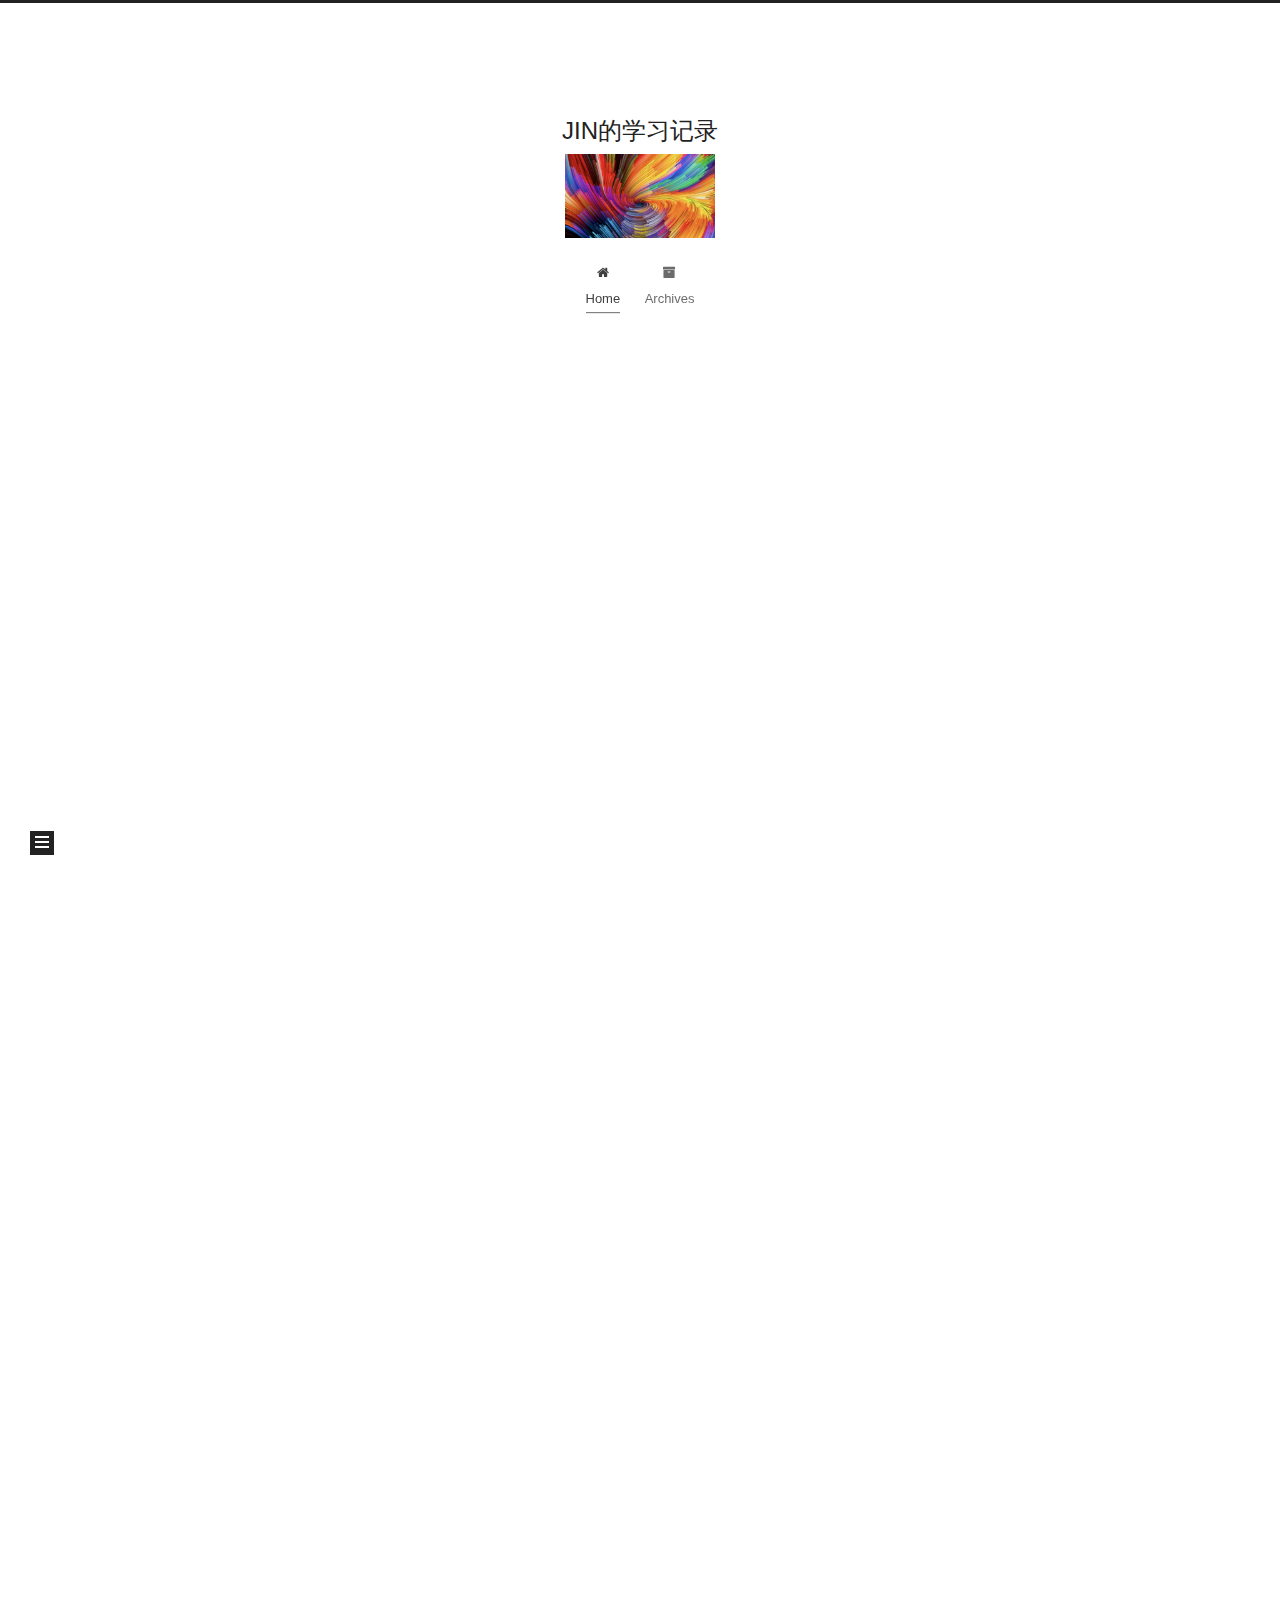
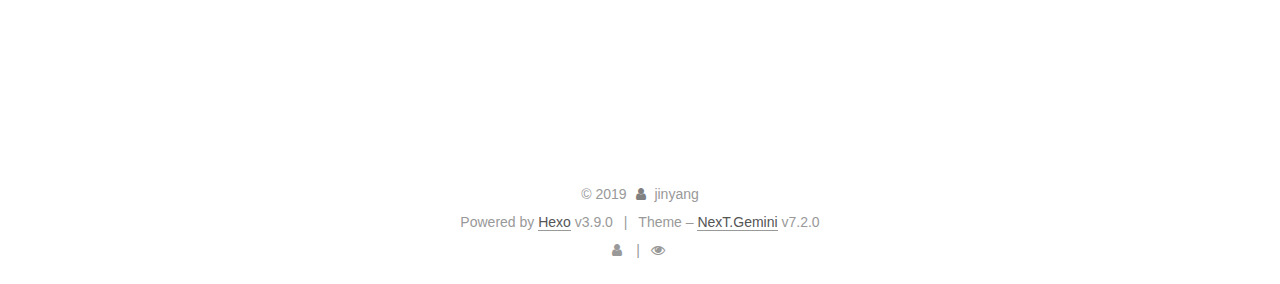
==== commit ab4cc0eb: "Site updated: 2019-07-21 18:08:25" ====
--- a/index.html
+++ b/index.html
@@ -14,7 +14,7 @@
   
 
 
-<html class="theme-next muse use-motion" lang>
+<html class="theme-next gemini use-motion" lang>
 <head><meta name="generator" content="Hexo 3.9.0">
   <meta charset="UTF-8">
 <meta http-equiv="X-UA-Compatible" content="IE=edge">
@@ -22,6 +22,9 @@
 <meta name="theme-color" content="#222">
 
 
+  <meta http-equiv="Cache-Control" content="no-transform">
+  <meta http-equiv="Cache-Control" content="no-siteapp">
+
 
 
 
@@ -59,6 +62,13 @@
 
 
 
+
+  
+  
+    
+    
+  <script src="/lib/pace/pace.min.js?v=1.0.2"></script>
+  <link rel="stylesheet" href="/lib/pace/pace-theme-minimal.min.css?v=1.0.2">
 
 
 
@@ -68,11 +78,11 @@
   var NexT = window.NexT || {};
   var CONFIG = {
     root: '/',
-    scheme: 'Muse',
+    scheme: 'Gemini',
     version: '7.2.0',
     sidebar: {"position":"left","display":"post","offset":12,"onmobile":false},
-    back2top: {"enable":true,"sidebar":false,"scrollpercent":false},
-    copycode: {"enable":false,"show_result":false,"style":null},
+    back2top: {"enable":true,"sidebar":true,"scrollpercent":true},
+    copycode: {"enable":true,"show_result":true,"style":null},
     fancybox: false,
     mediumzoom: false,
     fastclick: false,
@@ -173,7 +183,7 @@
 
     <header id="header" class="header" itemscope itemtype="http://schema.org/WPHeader">
       <div class="header-inner"><div class="site-brand-wrapper">
-  <div class="site-meta">
+  <div class="site-meta custom-logo">
     
 
     <div class="custom-logo-site-title">
@@ -184,6 +194,10 @@
       </a>
     </div>
     
+    
+      <a>
+        <img class="custom-logo-image" src="/uploads/custom-logo.jpg" alt="JIN的学习记录">
+      </a>
     
   </div>
 
@@ -241,9 +255,6 @@
   
 
   
-    
-
-  
 
   
 </nav>
@@ -259,6 +270,9 @@
     <main id="main" class="main">
       <div class="main-inner">
         <div class="content-wrap">
+          
+            
+
           
           <div id="content" class="content">
             
@@ -296,13 +310,13 @@
 
         
         
-          <h1 class="post-title" itemprop="name headline">
+          <h2 class="post-title" itemprop="name headline">
                 
                 
                 <a href="/2019/07/21/1/" class="post-title-link" itemprop="url">1</a>
               
             
-          </h1>
+          </h2>
         
 
         <div class="post-meta">
@@ -441,13 +455,13 @@
 
         
         
-          <h1 class="post-title" itemprop="name headline">
+          <h2 class="post-title" itemprop="name headline">
                 
                 
                 <a href="/2019/07/21/hello-world/" class="post-title-link" itemprop="url">Hello World</a>
               
             
-          </h1>
+          </h2>
         
 
         <div class="post-meta">
@@ -599,6 +613,8 @@
 
           <div class="site-author motion-element" itemprop="author" itemscope itemtype="http://schema.org/Person">
   
+    <img class="site-author-image" itemprop="image" src="/images/avatar.gif" alt="jinyang">
+  
   <p class="site-author-name" itemprop="name">jinyang</p>
   <div class="site-description motion-element" itemprop="description"></div>
 </div>
@@ -627,6 +643,32 @@
 
 
 
+  <div class="links-of-author motion-element">
+    
+      <span class="links-of-author-item">
+      
+      
+        
+      
+      
+        
+      
+        <a href="https://github.com/jin165783902" title="GitHub &rarr; https://github.com/jin165783902" rel="noopener" target="_blank"><i class="fa fa-fw fa-github"></i>GitHub</a>
+      </span>
+    
+      <span class="links-of-author-item">
+      
+      
+        
+      
+      
+        
+      
+        <a href="mailto:1659783902@qq.com" title="E-Mail &rarr; mailto:1659783902@qq.com" rel="noopener" target="_blank"><i class="fa fa-fw fa-envelope"></i>E-Mail</a>
+      </span>
+    
+  </div>
+
 
 
 
@@ -640,6 +682,13 @@
 
       
 
+      
+        <div class="back-to-top motion-element">
+          <i class="fa fa-arrow-up"></i>
+          
+            <span id="scrollpercent"><span>0</span>%</span>
+          
+        </div>
       
 
     </div>
@@ -673,12 +722,38 @@
 
 
 
-  <div class="theme-info">Theme – <a href="https://theme-next.org" class="theme-link" rel="noopener" target="_blank">NexT.Muse</a> v7.2.0</div>
-
-
-
-
-        
+  <div class="theme-info">Theme – <a href="https://theme-next.org" class="theme-link" rel="noopener" target="_blank">NexT.Gemini</a> v7.2.0</div>
+
+
+
+
+        
+<div class="busuanzi-count">
+  <script async src="https://busuanzi.ibruce.info/busuanzi/2.3/busuanzi.pure.mini.js"></script>
+
+  
+    <span class="post-meta-item-icon">
+      <i class="fa fa-user"></i>
+    </span>
+    <span class="site-uv" title="Total Visitors">
+      <span class="busuanzi-value" id="busuanzi_value_site_uv"></span>
+    </span>
+  
+
+  
+    <span class="post-meta-divider">|</span>
+  
+
+  
+    <span class="post-meta-item-icon">
+      <i class="fa fa-eye"></i>
+    </span>
+    <span class="site-pv" title="Total Views">
+      <span class="busuanzi-value" id="busuanzi_value_site_pv"></span>
+    </span>
+  
+</div>
+
 
 
 
@@ -691,11 +766,6 @@
       </div>
     </footer>
 
-    
-      <div class="back-to-top">
-        <i class="fa fa-arrow-up"></i>
-        
-      </div>
     
 
     
@@ -735,6 +805,8 @@
 
 
 
+  
+
 
 
   
@@ -746,6 +818,9 @@
   
   <script src="/lib/velocity/velocity.ui.min.js?v=1.2.1"></script>
 
+  
+  <script src="/lib/reading_progress/reading_progress.js"></script>
+
 
 
 
@@ -759,7 +834,10 @@
   
 
 
-  <script src="/js/schemes/muse.js?v=7.2.0"></script>
+  <script src="/js/affix.js?v=7.2.0"></script>
+
+  <script src="/js/schemes/pisces.js?v=7.2.0"></script>
+
 
 
 
@@ -768,12 +846,28 @@
   <script src="/js/next-boot.js?v=7.2.0"></script>
 
   
-
-  
-
-  
-
-  
+  <script src="/js/js.cookie.js?v=7.2.0"></script>
+  <script src="/js/scroll-cookie.js?v=7.2.0"></script>
+
+
+  
+
+  
+
+  
+  
+
+  
+  
+    
+      
+    
+      
+    
+  
+
+  
+
 
   
 
@@ -821,6 +915,16 @@
 
 
   
+  <script>
+    (function(){
+      var bp = document.createElement('script');
+      var curProtocol = window.location.protocol.split(':')[0];
+      bp.src = (curProtocol === 'https') ? 'https://zz.bdstatic.com/linksubmit/push.js' : 'http://push.zhanzhang.baidu.com/push.js';
+      var s = document.getElementsByTagName("script")[0];
+      s.parentNode.insertBefore(bp, s);
+    })();
+  </script>
+
 
   
 
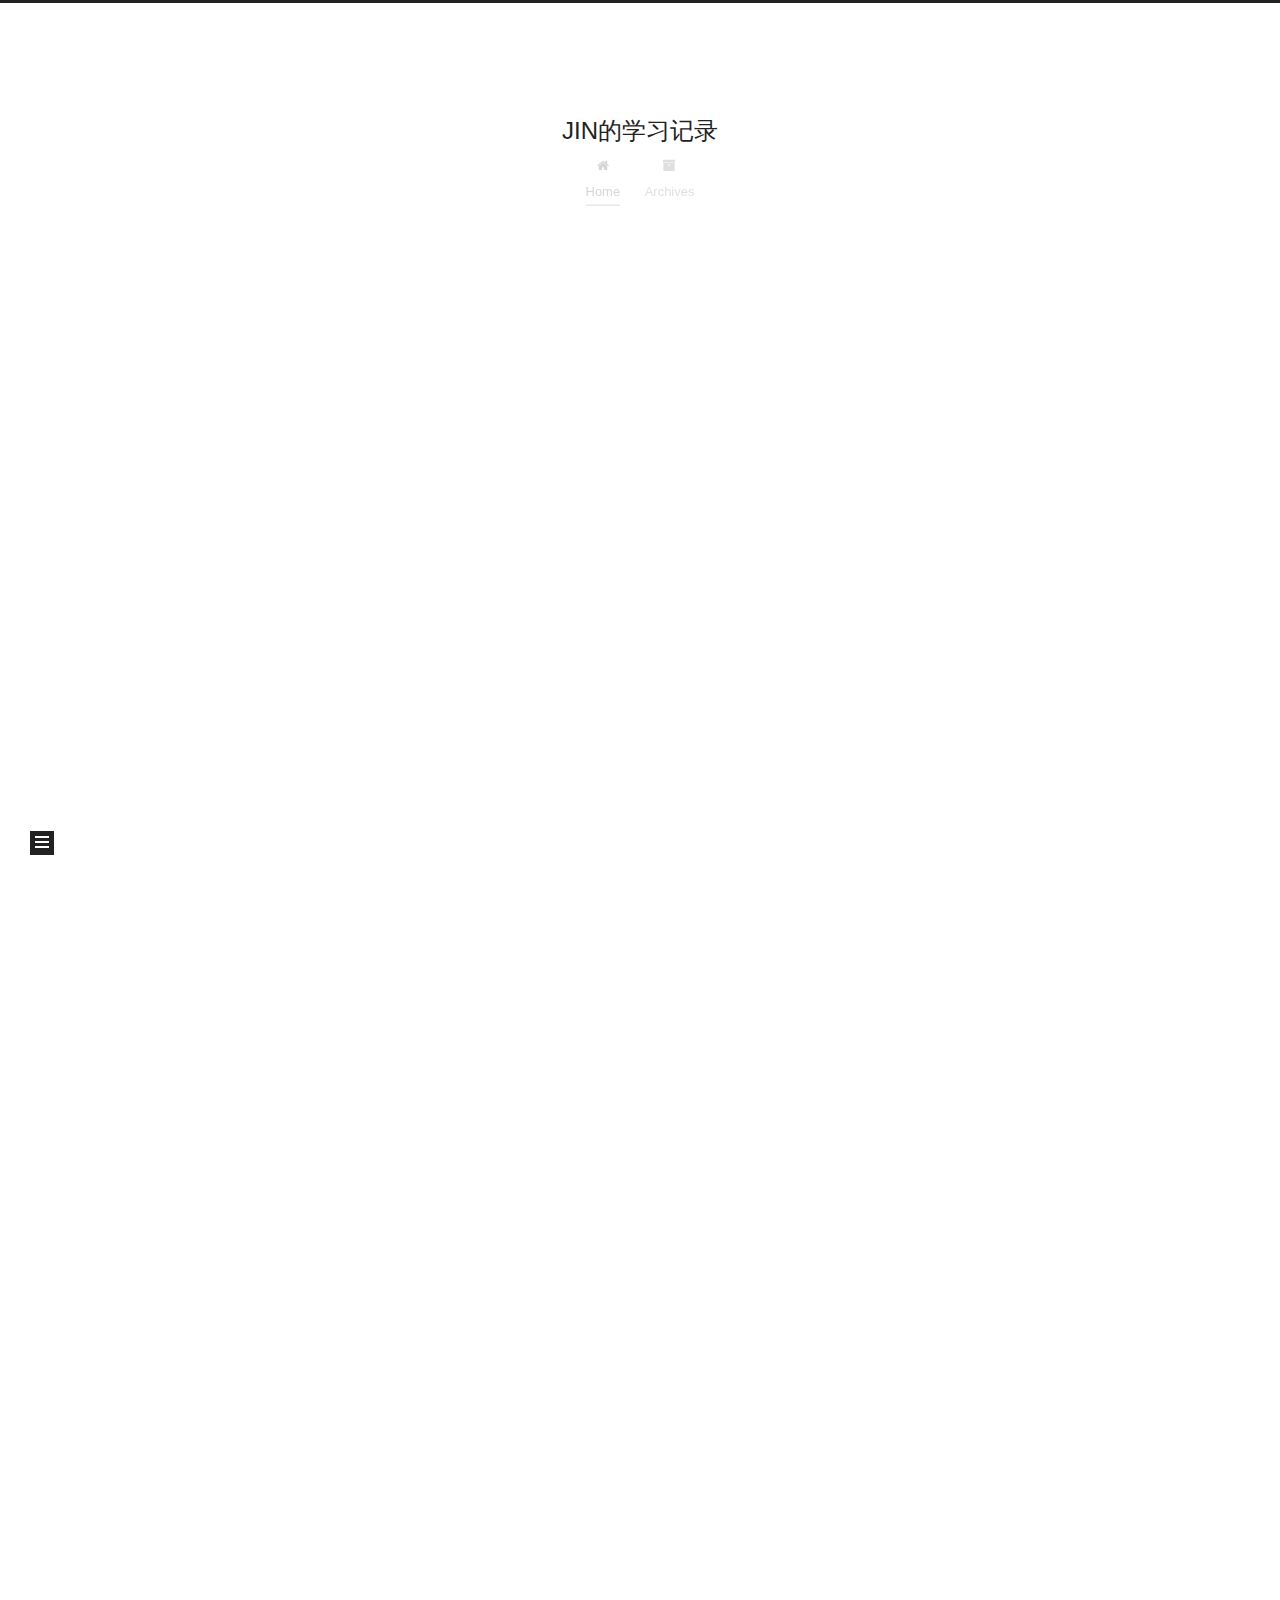
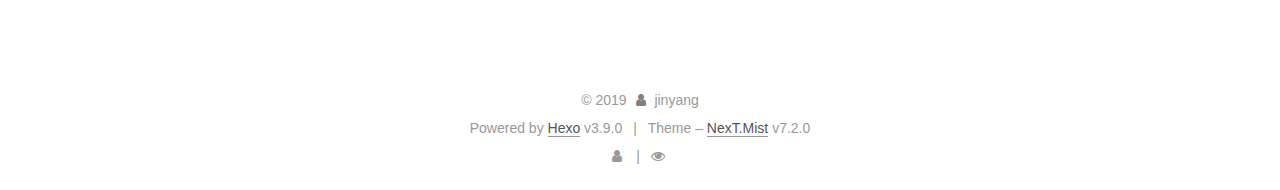
==== commit c21ab291: "Site updated: 2019-07-21 18:19:45" ====
--- a/index.html
+++ b/index.html
@@ -14,7 +14,7 @@
   
 
 
-<html class="theme-next gemini use-motion" lang>
+<html class="theme-next mist use-motion" lang>
 <head><meta name="generator" content="Hexo 3.9.0">
   <meta charset="UTF-8">
 <meta http-equiv="X-UA-Compatible" content="IE=edge">
@@ -78,9 +78,9 @@
   var NexT = window.NexT || {};
   var CONFIG = {
     root: '/',
-    scheme: 'Gemini',
+    scheme: 'Mist',
     version: '7.2.0',
-    sidebar: {"position":"left","display":"post","offset":12,"onmobile":false},
+    sidebar: {"position":"left","display":"always","offset":12,"onmobile":false},
     back2top: {"enable":true,"sidebar":true,"scrollpercent":true},
     copycode: {"enable":true,"show_result":true,"style":null},
     fancybox: false,
@@ -195,10 +195,6 @@
     </div>
     
     
-      <a>
-        <img class="custom-logo-image" src="/uploads/custom-logo.jpg" alt="JIN的学习记录">
-      </a>
-    
   </div>
 
   <div class="site-nav-toggle">
@@ -255,6 +251,9 @@
   
 
   
+    
+
+  
 
   
 </nav>
@@ -270,9 +269,6 @@
     <main id="main" class="main">
       <div class="main-inner">
         <div class="content-wrap">
-          
-            
-
           
           <div id="content" class="content">
             
@@ -722,7 +718,7 @@
 
 
 
-  <div class="theme-info">Theme – <a href="https://theme-next.org" class="theme-link" rel="noopener" target="_blank">NexT.Gemini</a> v7.2.0</div>
+  <div class="theme-info">Theme – <a href="https://theme-next.org" class="theme-link" rel="noopener" target="_blank">NexT.Mist</a> v7.2.0</div>
 
 
 
@@ -834,9 +830,7 @@
   
 
 
-  <script src="/js/affix.js?v=7.2.0"></script>
-
-  <script src="/js/schemes/pisces.js?v=7.2.0"></script>
+  <script src="/js/schemes/muse.js?v=7.2.0"></script>
 
 
 
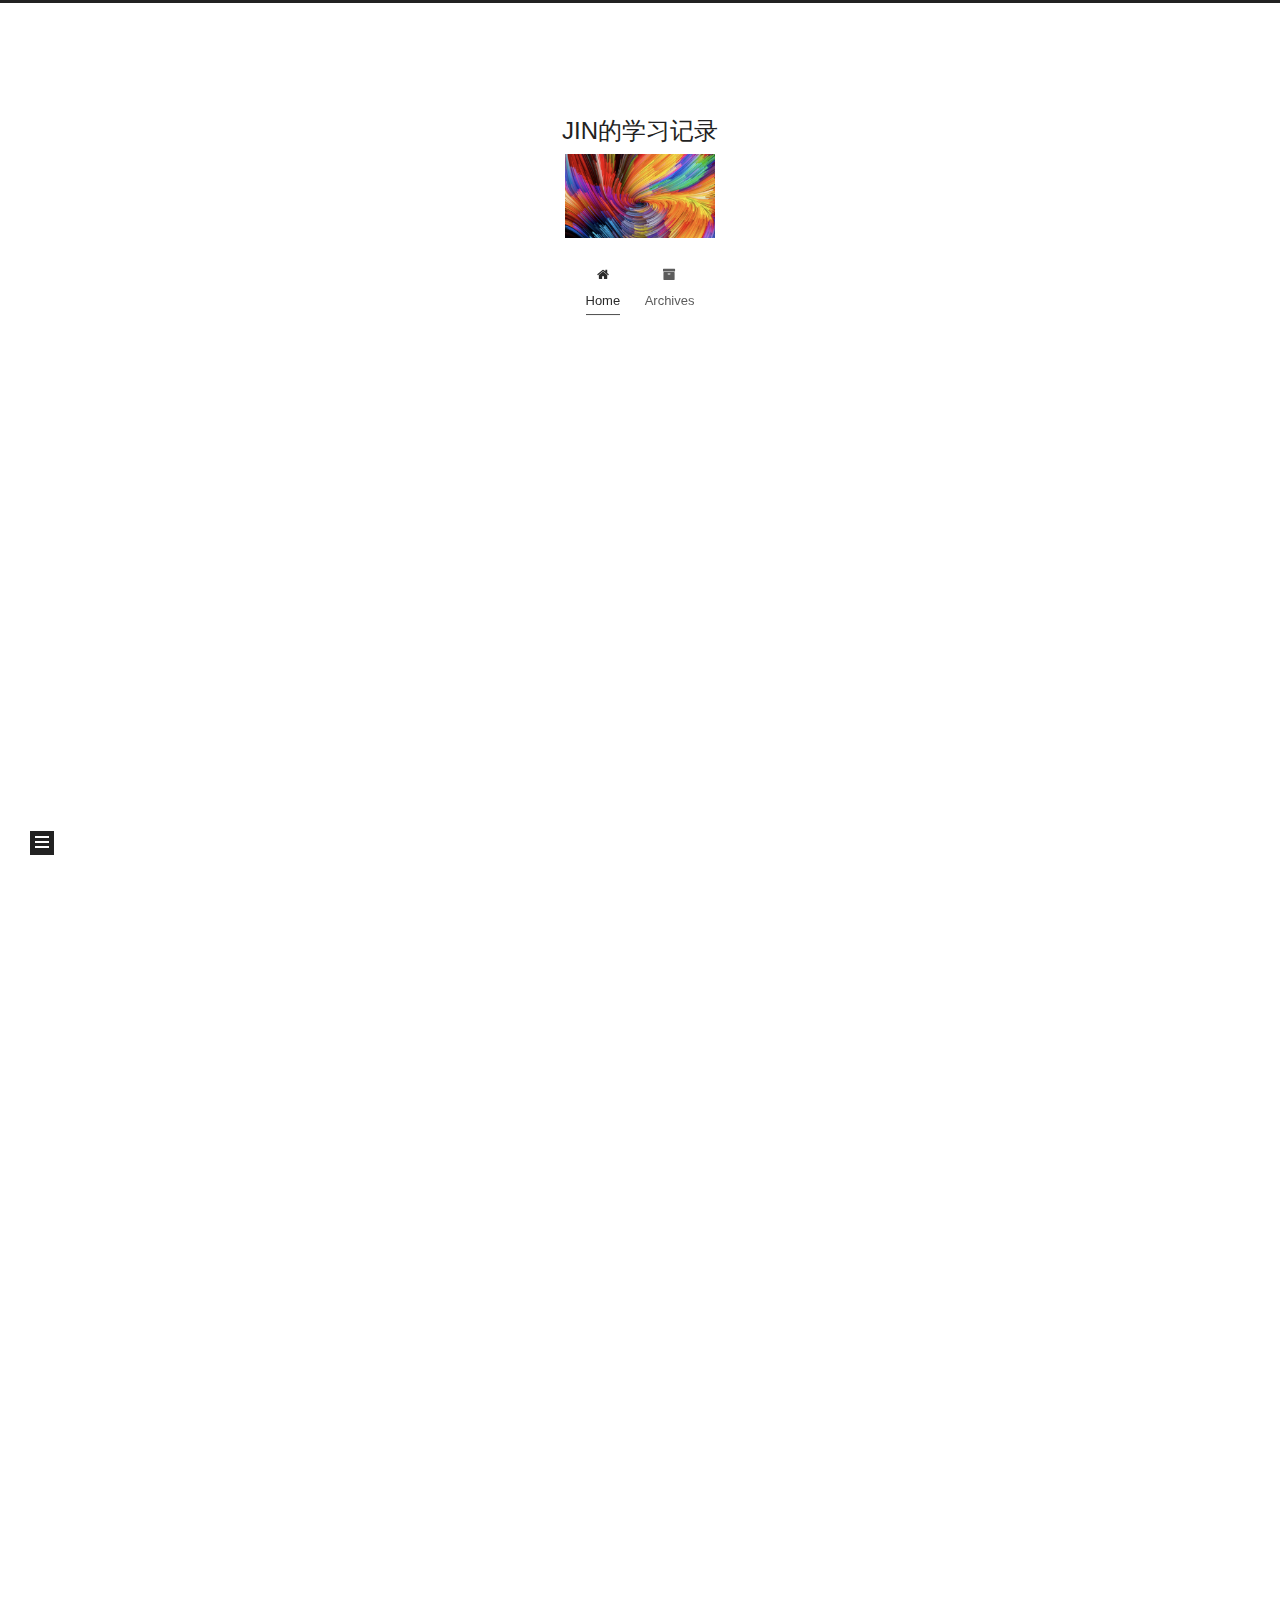
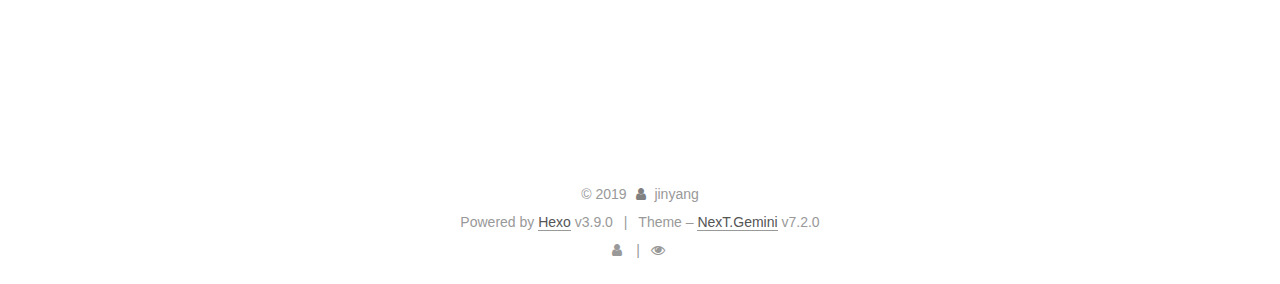
==== commit 09e601ce: "Site updated: 2019-07-21 18:22:50" ====
--- a/index.html
+++ b/index.html
@@ -14,7 +14,7 @@
   
 
 
-<html class="theme-next mist use-motion" lang>
+<html class="theme-next gemini use-motion" lang>
 <head><meta name="generator" content="Hexo 3.9.0">
   <meta charset="UTF-8">
 <meta http-equiv="X-UA-Compatible" content="IE=edge">
@@ -78,7 +78,7 @@
   var NexT = window.NexT || {};
   var CONFIG = {
     root: '/',
-    scheme: 'Mist',
+    scheme: 'Gemini',
     version: '7.2.0',
     sidebar: {"position":"left","display":"always","offset":12,"onmobile":false},
     back2top: {"enable":true,"sidebar":true,"scrollpercent":true},
@@ -195,6 +195,10 @@
     </div>
     
     
+      <a>
+        <img class="custom-logo-image" src="/uploads/custom-logo.jpg" alt="JIN的学习记录">
+      </a>
+    
   </div>
 
   <div class="site-nav-toggle">
@@ -251,9 +255,6 @@
   
 
   
-    
-
-  
 
   
 </nav>
@@ -269,6 +270,9 @@
     <main id="main" class="main">
       <div class="main-inner">
         <div class="content-wrap">
+          
+            
+
           
           <div id="content" class="content">
             
@@ -718,7 +722,7 @@
 
 
 
-  <div class="theme-info">Theme – <a href="https://theme-next.org" class="theme-link" rel="noopener" target="_blank">NexT.Mist</a> v7.2.0</div>
+  <div class="theme-info">Theme – <a href="https://theme-next.org" class="theme-link" rel="noopener" target="_blank">NexT.Gemini</a> v7.2.0</div>
 
 
 
@@ -830,7 +834,9 @@
   
 
 
-  <script src="/js/schemes/muse.js?v=7.2.0"></script>
+  <script src="/js/affix.js?v=7.2.0"></script>
+
+  <script src="/js/schemes/pisces.js?v=7.2.0"></script>
 
 
 
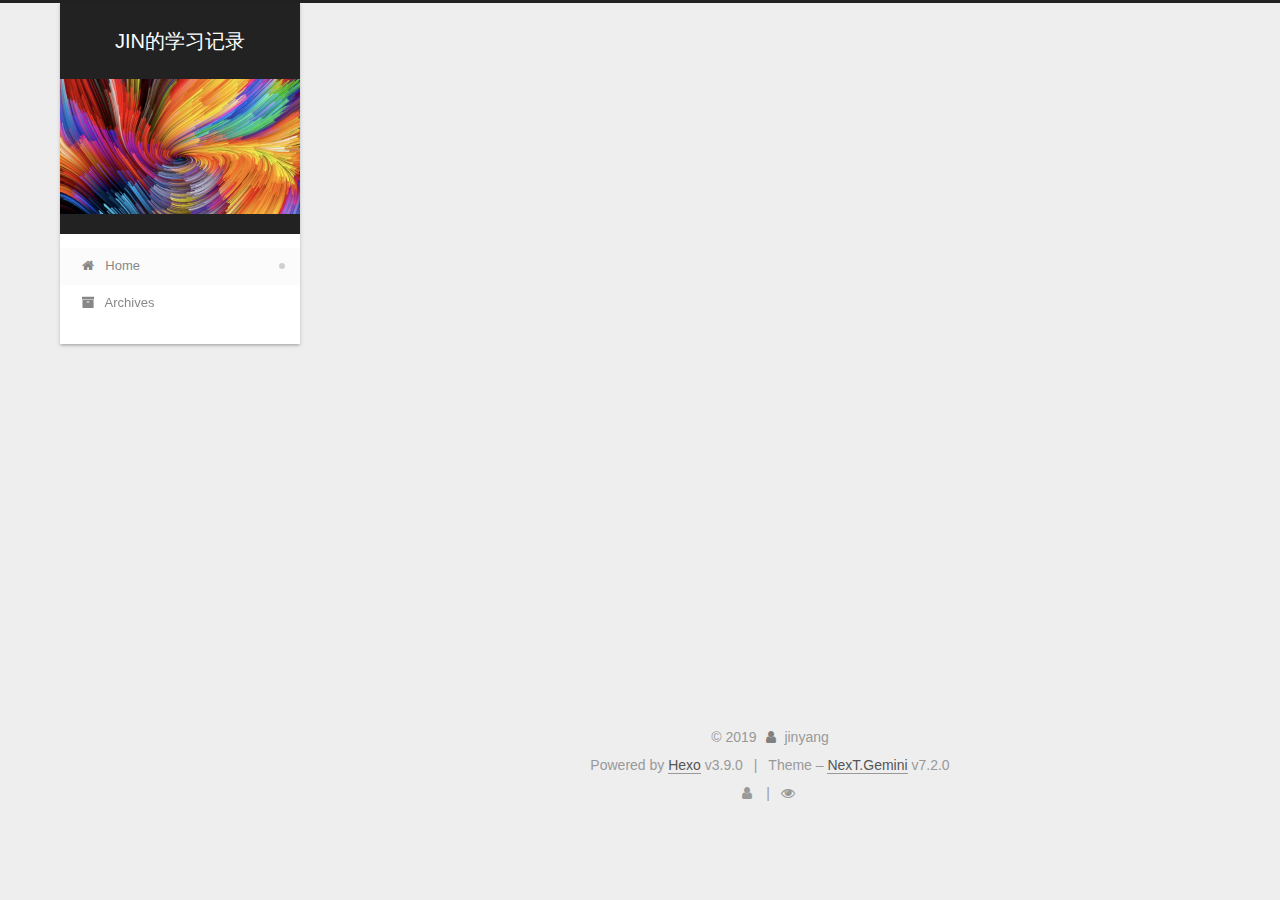
==== commit 45aa33e5: "Site updated: 2019-07-21 18:33:50" ====
--- a/index.html
+++ b/index.html
@@ -483,10 +483,14 @@
                 
               
 
-              <time title="Created: 2019-07-21 15:32:04" itemprop="dateCreated datePublished" datetime="2019-07-21T15:32:04+08:00">2019-07-21</time>
+              <time title="Created: 2019-07-21 15:32:04 / Modified: 18:33:42" itemprop="dateCreated datePublished" datetime="2019-07-21T15:32:04+08:00">2019-07-21</time>
             </span>
           
 
+          
+            
+
+            
           
 
           
@@ -524,25 +528,21 @@
 
       
         
-          
-            <p>Welcome to <a href="https://hexo.io/" target="_blank" rel="noopener">Hexo</a>! This is your very first post. Check <a href="https://hexo.io/docs/" target="_blank" rel="noopener">documentation</a> for more info. If you get any problems when using Hexo, you can find the answer in <a href="https://hexo.io/docs/troubleshooting.html" target="_blank" rel="noopener">troubleshooting</a> or you can ask me on <a href="https://github.com/hexojs/hexo/issues" target="_blank" rel="noopener">GitHub</a>.</p>
-<h2 id="Quick-Start"><a href="#Quick-Start" class="headerlink" title="Quick Start"></a>Quick Start</h2><h3 id="Create-a-new-post"><a href="#Create-a-new-post" class="headerlink" title="Create a new post"></a>Create a new post</h3><figure class="highlight bash"><table><tr><td class="gutter"><pre><span class="line">1</span><br></pre></td><td class="code"><pre><span class="line">$ hexo new <span class="string">"My New Post"</span></span><br></pre></td></tr></table></figure>
-
-<p>More info: <a href="https://hexo.io/docs/writing.html" target="_blank" rel="noopener">Writing</a></p>
-<h3 id="Run-server"><a href="#Run-server" class="headerlink" title="Run server"></a>Run server</h3><figure class="highlight bash"><table><tr><td class="gutter"><pre><span class="line">1</span><br></pre></td><td class="code"><pre><span class="line">$ hexo server</span><br></pre></td></tr></table></figure>
-
-<p>More info: <a href="https://hexo.io/docs/server.html" target="_blank" rel="noopener">Server</a></p>
-<h3 id="Generate-static-files"><a href="#Generate-static-files" class="headerlink" title="Generate static files"></a>Generate static files</h3><figure class="highlight bash"><table><tr><td class="gutter"><pre><span class="line">1</span><br></pre></td><td class="code"><pre><span class="line">$ hexo generate</span><br></pre></td></tr></table></figure>
-
-<p>More info: <a href="https://hexo.io/docs/generating.html" target="_blank" rel="noopener">Generating</a></p>
-<h3 id="Deploy-to-remote-sites"><a href="#Deploy-to-remote-sites" class="headerlink" title="Deploy to remote sites"></a>Deploy to remote sites</h3><figure class="highlight bash"><table><tr><td class="gutter"><pre><span class="line">1</span><br></pre></td><td class="code"><pre><span class="line">$ hexo deploy</span><br></pre></td></tr></table></figure>
-
-<p>More info: <a href="https://hexo.io/docs/deployment.html" target="_blank" rel="noopener">Deployment</a></p>
-
-          
-        
-      
-    </div>
+          <ol>
+<li>好</li>
+<li>看
+          <!--noindex-->
+          
+            <div class="post-button text-center">
+              <a class="btn" href="/2019/07/21/hello-world/#more" rel="contents">
+                Read more &raquo;
+              </a>
+            </div>
+          
+          <!--/noindex-->
+        
+      
+    </li></ol></div>
 
     
 
--- a/css/main.css
+++ b/css/main.css
@@ -157,7 +157,7 @@
   font-size: 14px;
   line-height: 2;
   color: #555;
-  background: #fff;
+  background: #eee;
 }
 @media (max-width: 991px) {
   body {
@@ -448,30 +448,30 @@
 .header-inner {
   margin: 0 auto;
   padding: 100px 0 70px;
-  width: 700px;
+  width: calc(100% - 20px);
 }
 @media (min-width: 1200px) {
   .container .header-inner {
-    width: 800px;
+    width: 1160px;
   }
 }
 @media (min-width: 1600px) {
   .container .header-inner {
-    width: 900px;
+    width: 73%;
   }
 }
 .main-inner {
   margin: 0 auto;
-  width: 700px;
+  width: calc(100% - 20px);
 }
 @media (min-width: 1200px) {
   .container .main-inner {
-    width: 800px;
+    width: 1160px;
   }
 }
 @media (min-width: 1600px) {
   .container .main-inner {
-    width: 900px;
+    width: 73%;
   }
 }
 .footer {
@@ -480,17 +480,49 @@
 .footer-inner {
   box-sizing: border-box;
   margin: 0px auto;
-  width: 700px;
+  width: calc(100% - 20px);
 }
 @media (min-width: 1200px) {
   .container .footer-inner {
-    width: 800px;
+    width: 1160px;
   }
 }
 @media (min-width: 1600px) {
   .container .footer-inner {
-    width: 900px;
-  }
+    width: 73%;
+  }
+}
+.highlight-wrap {
+  position: relative;
+}
+.highlight-wrap:hover .copy-btn,
+.highlight-wrap .copy-btn:focus {
+  opacity: 1;
+}
+.copy-btn {
+  display: inline-block;
+  position: absolute;
+  padding: 2px 6px;
+  font-size: 13px;
+  font-weight: 700;
+  line-height: 20px;
+  color: #333;
+  white-space: nowrap;
+  vertical-align: middle;
+  cursor: pointer;
+  outline: 0;
+  transition: opacity 0.3s ease-in-out;
+  opacity: 0;
+  -webkit-user-select: none;
+  -moz-user-select: none;
+  -ms-user-select: none;
+  user-select: none;
+  background-color: #eee;
+  background-image: linear-gradient(#fcfcfc, #eee);
+  border: 1px solid #d5d5d5;
+  border-radius: 3px;
+  right: 4px;
+  top: 8px;
 }
 pre,
 .highlight {
@@ -939,11 +971,11 @@
   display: inline-block;
   padding: 0 20px;
   font-size: 14px;
-  color: #fff;
-  background: #222;
-  border: 2px solid #222;
+  color: #555;
+  background: #fff;
+  border: 2px solid #555;
   text-decoration: none;
-  border-radius: 0;
+  border-radius: 2px;
   transition-property: background-color;
   transition-duration: 0.2s;
   transition-timing-function: ease-in-out;
@@ -952,8 +984,8 @@
 }
 .btn:hover {
   border-color: #222;
-  color: #222;
-  background: #fff;
+  color: #fff;
+  background: #222;
 }
 .btn +.btn {
   margin: 0 0 8px 8px;
@@ -1049,32 +1081,27 @@
   margin: 60px 20px 0;
 }
 .back-to-top {
-  box-sizing: border-box;
-  position: fixed;
-  bottom: -100px;
-  right: 30px;
-  z-index: 1050;
-  padding: 0 6px;
-  width: 24px;
-  background: #222;
+  visibility: hidden;
+  margin: 8px -10px -20px;
+  background: #eee;
   font-size: 12px;
-  opacity: 1;
-  color: #fff;
+  opacity: 0.6;
   cursor: pointer;
   text-align: center;
-  transition-property: bottom;
+}
+.back-to-top:hover {
+  opacity: 0.8;
+}
+@media (max-width: 991px) {
+  .back-to-top {
+    display: none;
+  }
+}
+.back-to-top.back-to-top-on {
+  visibility: visible;
   transition-duration: 0.2s;
   transition-timing-function: ease-in-out;
   transition-delay: 0s;
-}
-.back-to-top.back-to-top-on {
-  bottom: 19px;
-}
-@media (max-width: 991px) {
-  .back-to-top {
-    opacity: 0.8;
-    right: 20px;
-  }
 }
 .header {
   background: transparent;
@@ -1123,7 +1150,7 @@
 .site-subtitle {
   margin-top: 10px;
   font-size: 13px;
-  color: #999;
+  color: #ddd;
 }
 .use-motion .brand {
   opacity: 0;
@@ -1595,6 +1622,84 @@
 .fancybox-close:hover {
   border: none;
 }
+#reward-container {
+  padding: 10px 0;
+  margin: 20px auto;
+  width: 90%;
+  text-align: center;
+}
+#reward-button {
+  cursor: pointer;
+  border: 0;
+  outline: 0;
+  display: inline-block;
+  vertical-align: text-top;
+  margin: 0;
+  padding: 0 15px;
+  border-radius: 5px;
+  height: 32px;
+  line-height: 32px;
+  font-size: 16px;
+  color: #fff;
+  background: #f44336;
+  letter-spacing: normal;
+  text-transform: none;
+  text-indent: 0px;
+  text-shadow: none;
+}
+#reward-button span:hover {
+  background: #f7877f;
+}
+#qr {
+  padding-top: 20px;
+}
+#qr a {
+  border: 0;
+}
+#qr img {
+  width: 180px;
+  max-width: 100%;
+  display: inline-block;
+  margin: 0.8em 2em 0 2em;
+}
+#qr p {
+  text-align: center;
+}
+#qr > div:hover p {
+  animation: roll 0.1s infinite linear;
+}
+@-moz-keyframes roll {
+  from {
+    transform: rotateZ(30deg);
+  }
+  to {
+    transform: rotateZ(-30deg);
+  }
+}
+@-webkit-keyframes roll {
+  from {
+    transform: rotateZ(30deg);
+  }
+  to {
+    transform: rotateZ(-30deg);
+  }
+}
+@-o-keyframes roll {
+  from {
+    transform: rotateZ(30deg);
+  }
+  to {
+    transform: rotateZ(-30deg);
+  }
+}
+@keyframes roll {
+  from {
+    transform: rotateZ(30deg);
+  }
+  to {
+    transform: rotateZ(-30deg);
+  }
+}
 .rtl.post-body p,
 .rtl.post-body a,
 .rtl.post-body h1,
@@ -1612,6 +1717,16 @@
 .rtl.post-title {
   font-family: UKIJ Ekran;
 }
+.reading-progress-bar {
+  position: fixed;
+  top: 0;
+  left: 0;
+  z-index: 9999;
+  display: block;
+  width: 0;
+  height: 2px;
+  background: #37c6c0;
+}
 .sidebar {
   position: fixed;
   right: 0;
@@ -1668,20 +1783,20 @@
   display: block;
   margin: 0 auto;
   padding: 2px;
-  max-width: 96px;
+  max-width: 120px;
   height: auto;
-  border: 2px solid #333;
+  border: 1px solid #eee;
 }
 .site-author-name {
-  margin: 5px 0 0;
+  margin: 0;
   text-align: center;
-  color: #f5f5f5;
-  font-weight: normal;
+  color: #222;
+  font-weight: 600;
 }
 .site-description {
-  margin-top: 5px;
+  margin-top: 0;
   text-align: center;
-  font-size: 14px;
+  font-size: 13px;
   color: #999;
 }
 .links-of-author {
@@ -1705,7 +1820,7 @@
   width: 4px;
   height: 4px;
   border-radius: 50%;
-  background: #ff9;
+  background: #57ed3d;
 }
 .feed-link,
 .chat {
@@ -1792,7 +1907,7 @@
   color: #555;
 }
 .sidebar-nav li:hover {
-  color: #f5f5f5;
+  color: #fc6423;
 }
 .page-post-detail .sidebar-nav-toc {
   padding: 0 5px;
@@ -1801,11 +1916,11 @@
   margin-left: 10px;
 }
 .sidebar-nav .sidebar-nav-active {
-  color: #87daff;
-  border-bottom-color: #87daff;
+  color: #fc6423;
+  border-bottom-color: #fc6423;
 }
 .sidebar-nav .sidebar-nav-active:hover {
-  color: #87daff;
+  color: #fc6423;
 }
 .sidebar-panel {
   display: none;
@@ -1870,12 +1985,12 @@
   transition-timing-function: ease-in-out;
   transition-delay: 0s;
   transition-property: all;
-  color: #999;
-  border-bottom-color: #555;
+  color: #666;
+  border-bottom-color: #ccc;
 }
 .post-toc ol a:hover {
-  color: #ccc;
-  border-bottom-color: #ccc;
+  color: #000;
+  border-bottom-color: #000;
 }
 .post-toc .nav-item {
   overflow: hidden;
@@ -1896,14 +2011,14 @@
   display: block;
 }
 .post-toc .nav .active > a {
-  color: #87daff;
-  border-bottom-color: #87daff;
+  color: #fc6423;
+  border-bottom-color: #fc6423;
 }
 .post-toc .nav .active-current > a {
-  color: #87daff;
+  color: #fc6423;
 }
 .post-toc .nav .active-current > a:hover {
-  color: #87daff;
+  color: #fc6423;
 }
 .site-state {
   display: flex;
@@ -1916,7 +2031,7 @@
 }
 .site-state-item {
   padding: 0 15px;
-  border-left: 1px solid #333;
+  border-left: 1px solid #eee;
 }
 .site-state-item:first-child {
   border-left: none;
@@ -1929,11 +2044,11 @@
   text-align: center;
   color: inherit;
   font-weight: 600;
-  font-size: 18px;
+  font-size: 16px;
 }
 .site-state-item-name {
   font-size: 13px;
-  color: inherit;
+  color: #999;
 }
 .footer {
   font-size: 14px;
@@ -2116,6 +2231,29 @@
   transform: translate(-50%, -50%);
   color: #ccc;
 }
+.popular-posts-header {
+  margin-top: 60px;
+  margin-bottom: 10px;
+  font-size: 24px;
+  border-bottom: 1px solid #eee;
+  display: block;
+}
+ul.popular-posts {
+  padding: 0;
+}
+ul.popular-posts .popular-posts-item {
+  margin-left: 2em;
+}
+ul.popular-posts .popular-posts-item .popular-posts-title {
+  font-weight: normal;
+  font-size: 14px;
+  margin: 0;
+  line-height: 2.4;
+}
+.has-jax {
+  overflow-x: auto;
+  overflow-y: hidden;
+}
 .page-archive .archive-page-counter {
   position: relative;
   top: 3px;
@@ -2316,7 +2454,7 @@
   }
 }
 .page-post-detail .sidebar-toggle-line {
-  background: #87daff;
+  background: #fc6423;
 }
 .page-post-detail .comments {
   overflow: hidden;
@@ -2349,136 +2487,617 @@
 .tag-cloud a:hover {
   color: #222 !important;
 }
+::-webkit-scrollbar {
+  width: 8px;
+  height: 8px;
+}
+::-webkit-scrollbar-thumb {
+  border-radius: 10px;
+  background: rgba(0,0,0,0.2);
+}
+::-webkit-scrollbar-thumb:window-inactive {
+  background: rgba(0,0,0,0.1);
+}
+::-webkit-scrollbar-thumb:hover {
+  background-color: rgba(0,0,0,0.3);
+}
+::-webkit-scrollbar-thumb:active {
+  background-color: rgba(0,0,0,0.4);
+}
+.header {
+  position: relative;
+  margin: 0 auto;
+  width: calc(100% - 20px);
+}
+@media (min-width: 1200px) {
+  .header {
+    width: 1160px;
+  }
+}
+@media (min-width: 1600px) {
+  .header {
+    width: 73%;
+  }
+}
+@media (max-width: 991px) {
+  .header {
+    width: auto;
+  }
+}
+.header-inner {
+  position: absolute;
+  top: 0;
+  overflow: hidden;
+  padding: 0;
+  width: 240px;
+  background: #fff;
+  box-shadow: 0 2px 2px 0 rgba(0,0,0,0.12), 0 3px 1px -2px rgba(0,0,0,0.06), 0 1px 5px 0 rgba(0,0,0,0.12);
+  border-radius: initial;
+}
+@media (min-width: 1200px) {
+  .container .header-inner {
+    width: 240px;
+  }
+}
+@media (max-width: 991px) {
+  .header-inner {
+    position: relative;
+    width: auto;
+    border-radius: initial;
+  }
+}
+.main::before,
+.main::after {
+  content: " ";
+  display: table;
+}
+.main::after {
+  clear: both;
+}
+@media (max-width: 991px) {
+  .container .main-inner {
+    width: auto;
+  }
+}
+.content-wrap {
+  float: right;
+  box-sizing: border-box;
+  padding: 40px;
+  width: calc(100% - 252px);
+  background: #fff;
+  min-height: 700px;
+  box-shadow: 0 2px 2px 0 rgba(0,0,0,0.12), 0 3px 1px -2px rgba(0,0,0,0.06), 0 1px 5px 0 rgba(0,0,0,0.12);
+  border-radius: initial;
+}
+@media (min-width: 768px) and (max-width: 991px) {
+  .content-wrap {
+    width: 100%;
+    padding: 20px;
+    border-radius: initial;
+  }
+}
 @media (max-width: 767px) {
-  .header-inner,
-  .container .main-inner,
+  .content-wrap {
+    width: 100%;
+    padding: 20px;
+    min-height: auto;
+    border-radius: initial;
+  }
+}
+.sidebar {
+  position: static;
+  float: left;
+  margin-left: -100%;
+  width: 240px;
+  background: #eee;
+  box-shadow: none;
+}
+@media (max-width: 991px) {
+  .sidebar {
+    display: none;
+  }
+}
+.sidebar-toggle {
+  display: none;
+}
+.footer-inner {
+  padding-left: 260px;
+}
+@media (max-width: 991px) {
   .footer-inner {
     width: auto;
-  }
-}
-embed {
-  display: block;
-  margin: 0px auto 25px auto;
-}
-.custom-logo .site-meta-headline {
-  text-align: center;
-}
-.custom-logo .brand {
+    padding-left: 0 !important;
+    padding-right: 0 !important;
+  }
+}
+.sidebar-position-right .header-inner {
+  right: 0;
+}
+.sidebar-position-right .content-wrap {
+  float: left;
+}
+.sidebar-position-right .sidebar {
+  float: right;
+}
+.sidebar-position-right .footer-inner {
+  padding-left: 0;
+  padding-right: 260px;
+}
+.site-brand-wrapper {
+  position: relative;
+}
+.site-meta {
+  padding: 20px 0;
+  color: #fff;
+  background: #222;
+}
+@media (max-width: 991px) {
+  .site-meta {
+    box-shadow: 0 0 16px rgba(0,0,0,0.5);
+  }
+}
+.brand {
+  padding: 0;
   background: none;
 }
-.custom-logo .site-title {
-  margin: 10px auto 0;
-  font-size: 24px;
-  color: #222;
-}
-.custom-logo .site-title a {
-  border: none;
+.brand:hover {
+  color: #fff;
+}
+.site-subtitle {
+  margin: 10px 10px 0;
+  font-weight: initial;
 }
 .custom-logo-image {
-  margin: 0 auto;
-  padding: 5px;
-  max-width: 150px;
-  background: #fff;
-}
-@media (max-width: 767px) {
+  margin-top: 20px;
+}
+@media (max-width: 991px) {
+  .custom-logo-image {
+    display: none;
+  }
+}
+.site-search form {
+  display: none;
+}
+.site-nav {
+  border-top: none;
+}
+@media (min-width: 768px) and (max-width: 991px) {
   .site-nav {
-    position: absolute;
-    left: 0;
-    top: 52px;
-    margin: 0;
-    width: 100%;
-    padding: 0;
-    background: #fff;
-    border-bottom: 1px solid #ddd;
-    z-index: 1030;
-  }
-}
-@media (max-width: 767px) {
-  .menu {
-    text-align: left;
+    display: none !important;
+  }
+}
+@media (min-width: 768px) and (max-width: 991px) {
+  .site-nav-on {
+    display: block !important;
   }
 }
 .menu-item-active a,
 .menu .menu-item a:hover,
 .menu .menu-item span.exturl:hover {
-  border-bottom-color: #222 !important;
-  color: #222;
-}
-@media (max-width: 767px) {
-  .menu-item-active a,
-  .menu .menu-item a:hover,
-  .menu .menu-item span.exturl:hover {
-    border-bottom: 1px dotted #ddd !important;
-  }
-}
-@media (max-width: 767px) {
-  .menu .menu-item {
-    display: block;
-    margin: 0 10px;
-    vertical-align: top;
-  }
-}
-.menu .menu-item .badge {
-  display: inline-block;
-  padding: 1px 4px;
-  margin-left: 5px;
-  font-weight: 700;
-  line-height: 1;
-  text-align: center;
-  white-space: nowrap;
-  background-color: #eee;
-}
-@media (max-width: 767px) {
-  .menu .menu-item .badge {
-    float: right;
-    margin: 0.35em 0 0 0;
-  }
-}
-@media (max-width: 767px) {
-  .menu .menu-item br {
-    display: none;
-  }
-}
-@media (max-width: 767px) {
-  .menu .menu-item a,
-  .menu .menu-item span.exturl {
-    padding: 5px 10px;
-  }
+  background: #f9f9f9;
+  border-bottom-color: #fff;
+}
+.menu-item-active a::after,
+.menu .menu-item a:hover::after,
+.menu .menu-item span.exturl:hover::after {
+  content: " ";
+  position: absolute;
+  top: 50%;
+  margin-top: -3px;
+  right: 15px;
+  width: 6px;
+  height: 6px;
+  background-color: #bbb;
+  border-radius: 50%;
+}
+.menu .menu-item {
+  display: block;
+  margin: 0;
+}
+.menu .menu-item a,
+.menu .menu-item span.exturl {
+  position: relative;
+  box-sizing: border-box;
+  padding: 5px 20px;
+  text-align: left;
+  line-height: inherit;
+  transition-property: background-color;
+  transition-duration: 0.2s;
+  transition-timing-function: ease-in-out;
+  transition-delay: 0s;
 }
 @media (hover: none) {
   .menu .menu-item a:hover,
   .menu .menu-item span.exturl:hover {
-    border-bottom-color: transparent !important;
-  }
+    background: none;
+  }
+}
+.menu .menu-item .badge {
+  display: inline-block;
+  padding: 2px 5px;
+  font-weight: 700;
+  line-height: 1;
+  color: #fff;
+  text-align: center;
+  white-space: nowrap;
+  vertical-align: middle;
+  background-color: #ccc;
+  border-radius: 10px;
+  float: right;
+  margin: 0.35em 0 0 0;
+  text-shadow: 1px 1px 0px rgba(0,0,0,0.1);
+}
+.menu .menu-item br {
+  display: none;
+}
+.btn-bar {
+  background-color: #fff;
+}
+.site-nav-toggle {
+  left: 20px;
+  top: 50%;
+  transform: translateY(-50%);
 }
 @media (min-width: 768px) and (max-width: 991px) {
-  .menu .menu-item .fa {
-    width: 100%;
-  }
-}
-@media (min-width: 992px) {
-  .menu .menu-item .fa {
-    width: 100%;
-  }
-}
-.site-search form {
-  display: none;
+  .site-nav-toggle {
+    display: block;
+  }
+}
+.sub-menu {
+  margin: 0;
+  padding: 6px 0;
+  background: #fff !important;
+  border-bottom: 1px solid #ddd;
+}
+.sub-menu .menu-item {
+  display: inline-block !important;
+}
+.sub-menu .menu-item a,
+.sub-menu .menu-item span.exturl {
+  padding: initial !important;
+  margin: 5px 10px;
+}
+.sub-menu .menu-item a:hover,
+.sub-menu .menu-item span.exturl:hover {
+  background: initial !important;
+  color: #fc6423;
+}
+.sub-menu .menu-item-active a {
+  background: #fff !important;
+  color: #fc6423;
+  border-bottom-color: #fc6423;
+}
+.sub-menu .menu-item-active a:hover {
+  background: #fff !important;
+  border-bottom-color: #fc6423;
+}
+.sub-menu .menu-item-active a::after {
+  content: initial;
+}
+.use-motion .sidebar .motion-element {
+  opacity: 1;
 }
 .sidebar {
   right: auto;
-  left: 0;
-}
-.sidebar-toggle,
-.back-to-top {
-  right: auto;
-  left: 30px;
-}
-@media (max-width: 991px) {
-  .sidebar-toggle,
-  .back-to-top {
-    left: 20px;
-  }
+  bottom: auto;
+}
+.sidebar a,
+.sidebar span.exturl {
+  color: #555;
+}
+.sidebar a:hover,
+.sidebar span.exturl:hover {
+  color: #222;
+  border-bottom-color: #222;
+}
+.sidebar-inner {
+  box-sizing: border-box;
+  width: 240px;
+  color: #555;
+  background: #fff;
+  box-shadow: 0 2px 2px 0 rgba(0,0,0,0.12), 0 3px 1px -2px rgba(0,0,0,0.06), 0 1px 5px 0 rgba(0,0,0,0.12), 0 -1px 0.5px 0 rgba(0,0,0,0.09);
+  border-radius: initial;
+  opacity: 0;
+}
+.sidebar-inner.affix {
+  position: fixed;
+  top: 12px;
+}
+.sidebar-inner.affix-bottom {
+  position: absolute;
+}
+.site-overview {
+  text-align: left;
+}
+.site-author::before,
+.site-author::after {
+  content: " ";
+  display: table;
+}
+.site-author::after {
+  clear: both;
+}
+.site-state-item {
+  padding: 0 10px;
+}
+.feed-link,
+.chat {
+  border-top: 1px dotted #ccc;
+  border-bottom: 1px dotted #ccc;
+  text-align: center;
+}
+.feed-link a,
+.chat a {
+  display: block;
+  color: #fc6423;
+  border: none !important;
+}
+.feed-link a:hover,
+.chat a:hover {
+  background: none;
+  color: #e34603;
+}
+.feed-link a:hover i,
+.chat a:hover i {
+  color: #e34603;
+}
+.links-of-author {
+  display: flex;
+  flex-wrap: wrap;
+  justify-content: center;
+}
+.links-of-author span.exturl {
+  font-size: 13px;
+}
+.links-of-author-item {
+  margin: 5px 0 0;
+  width: 50%;
+}
+.links-of-author-item a,
+.links-of-author-item span.exturl {
+  max-width: 216px;
+  box-sizing: border-box;
+  display: inline-block;
+  margin-right: 0;
+  margin-bottom: 0;
+  padding: 0 5px;
+  overflow: hidden;
+  white-space: nowrap;
+  text-overflow: ellipsis;
+}
+.links-of-author-item a,
+.links-of-author-item span.exturl {
+  display: block;
+  border-bottom: none;
+  text-decoration: none;
+}
+.links-of-author-item a::before,
+.links-of-author-item span.exturl::before {
+  display: none;
+}
+.links-of-author-item a:hover,
+.links-of-author-item span.exturl:hover {
+  border-radius: 4px;
+  background: #eee;
+}
+.links-of-author-item .fa {
+  margin-right: 2px;
+  font-size: 16px;
+}
+.links-of-author-item .fa-globe {
+  font-size: 15px;
+}
+.links-of-blogroll {
+  text-align: center;
+  padding: 3px 0 0;
+}
+.links-of-blogroll-item {
+  padding: 0;
+}
+.links-of-blogroll-inline::before,
+.links-of-blogroll-inline::after {
+  content: " ";
+  display: table;
+}
+.links-of-blogroll-inline::after {
+  clear: both;
 }
 .links-of-blogroll-inline .links-of-blogroll-item {
+  margin: 5px 0 0;
+  width: 50%;
   display: inline-block;
-}
+  width: unset;
+}
+.links-of-blogroll-inline .links-of-blogroll-item a,
+.links-of-blogroll-inline .links-of-blogroll-item span.exturl {
+  max-width: 216px;
+  box-sizing: border-box;
+  display: inline-block;
+  margin-right: 0;
+  margin-bottom: 0;
+  padding: 0 5px;
+  overflow: hidden;
+  white-space: nowrap;
+  text-overflow: ellipsis;
+}
+.content-wrap {
+  padding: initial;
+  background: initial;
+  box-shadow: initial;
+  border-radius: initial;
+}
+.post-block {
+  padding: 40px;
+  background: #fff;
+  box-shadow: 0 2px 2px 0 rgba(0,0,0,0.12), 0 3px 1px -2px rgba(0,0,0,0.06), 0 1px 5px 0 rgba(0,0,0,0.12);
+  border-radius: initial;
+}
+#posts > article + article .post-block {
+  margin-top: 12px;
+  box-shadow: 0 2px 2px 0 rgba(0,0,0,0.12), 0 3px 1px -2px rgba(0,0,0,0.06), 0 1px 5px 0 rgba(0,0,0,0.12), 0 -1px 0.5px 0 rgba(0,0,0,0.09);
+  border-radius: initial;
+}
+.comments {
+  padding: 40px;
+  margin: auto;
+  margin-top: 12px;
+  background: #fff;
+  box-shadow: 0 2px 2px 0 rgba(0,0,0,0.12), 0 3px 1px -2px rgba(0,0,0,0.06), 0 1px 5px 0 rgba(0,0,0,0.12), 0 -1px 0.5px 0 rgba(0,0,0,0.09);
+  border-radius: initial;
+}
+.posts-expand {
+  padding-top: initial;
+}
+.post-nav-divider {
+  width: 4%;
+}
+.post-nav-item {
+  width: 48%;
+}
+.post-eof {
+  display: none;
+}
+.pagination {
+  margin: 12px 0 0;
+  border-top: initial;
+  background: #fff;
+  box-shadow: 0 2px 2px 0 rgba(0,0,0,0.12), 0 3px 1px -2px rgba(0,0,0,0.06), 0 1px 5px 0 rgba(0,0,0,0.12), 0 -1px 0.5px 0 rgba(0,0,0,0.09);
+  border-radius: initial;
+  padding: 10px 0 10px;
+}
+.pagination .prev,
+.pagination .next,
+.pagination .page-number {
+  margin-bottom: initial;
+  top: initial;
+}
+.main {
+  padding-bottom: initial;
+}
+.footer {
+  bottom: auto;
+}
+.sub-menu {
+  border-bottom: initial !important;
+  box-shadow: 0 2px 2px 0 rgba(0,0,0,0.12), 0 3px 1px -2px rgba(0,0,0,0.06), 0 1px 5px 0 rgba(0,0,0,0.12);
+}
+.sub-menu+ #content > #posts .post-block {
+  box-shadow: 0 2px 2px 0 rgba(0,0,0,0.12), 0 3px 1px -2px rgba(0,0,0,0.06), 0 1px 5px 0 rgba(0,0,0,0.12), 0 -1px 0.5px 0 rgba(0,0,0,0.09);
+  margin-top: 12px;
+}
+@media (min-width: 768px) and (max-width: 991px) {
+  .sub-menu+ #content > #posts .post-block {
+    margin-top: 10px;
+  }
+}
+@media (max-width: 767px) {
+  .sub-menu+ #content > #posts .post-block {
+    margin-top: 8px;
+  }
+}
+.post-header h1,
+.post-header h2 {
+  margin: initial;
+}
+.posts-expand .post-title-link {
+  line-height: inherit;
+}
+.posts-expand .post-title {
+  font-size: 1.7em;
+}
+.post-body h1 {
+  font-size: 1.6em;
+  border-bottom: 1px solid #eee;
+}
+.post-body h1 code {
+  font-size: 1em;
+}
+.post-body h2 {
+  font-size: 1.45em;
+  border-bottom: 1px solid #eee;
+}
+.post-body h2 code {
+  font-size: 1em;
+}
+.post-body h3 {
+  font-size: 1.3em;
+  border-bottom: 1px solid #eee;
+}
+.post-body h3 code {
+  font-size: 1em;
+}
+.post-body h4 {
+  font-size: 1.2em;
+  border-bottom: 1px dotted #eee;
+}
+.post-body h4 code {
+  font-size: 1em;
+}
+.post-body h5 {
+  font-size: 1.07em;
+}
+.post-body h5 code {
+  font-size: 1em;
+}
+.post-body h6 {
+  font-size: 1.03em;
+}
+.post-body h6 code {
+  font-size: 1em;
+}
+@media (min-width: 768px) and (max-width: 991px) {
+  .content-wrap {
+    padding: 10px;
+  }
+  .posts-expand {
+    margin: initial;
+  }
+  .posts-expand .post-button {
+    margin-top: 20px;
+  }
+  .post-block {
+    padding: 20px;
+    box-shadow: 0 2px 2px 0 rgba(0,0,0,0.12), 0 3px 1px -2px rgba(0,0,0,0.06), 0 1px 5px 0 rgba(0,0,0,0.12), 0 -1px 0.5px 0 rgba(0,0,0,0.09);
+    border-radius: initial;
+  }
+  #posts > article + article .post-block {
+    margin-top: 10px;
+  }
+  .comments {
+    margin-top: 10px;
+    padding: 10px 20px;
+  }
+  .pagination {
+    margin: 10px 0 0;
+  }
+}
+@media (max-width: 767px) {
+  .content-wrap {
+    padding: 8px;
+  }
+  .posts-expand {
+    margin: initial;
+  }
+  .posts-expand .post-button {
+    margin: 12px 0px;
+  }
+  .posts-expand img {
+    padding: initial !important;
+  }
+  .post-block {
+    padding: 12px;
+    min-height: auto;
+    box-shadow: 0 2px 2px 0 rgba(0,0,0,0.12), 0 3px 1px -2px rgba(0,0,0,0.06), 0 1px 5px 0 rgba(0,0,0,0.12), 0 -1px 0.5px 0 rgba(0,0,0,0.09);
+    border-radius: initial;
+  }
+  #posts > article + article .post-block {
+    margin-top: 8px;
+  }
+  .comments {
+    margin-top: 8px;
+    padding: 0 12px;
+  }
+  .pagination {
+    margin: 8px 0 0;
+  }
+}
